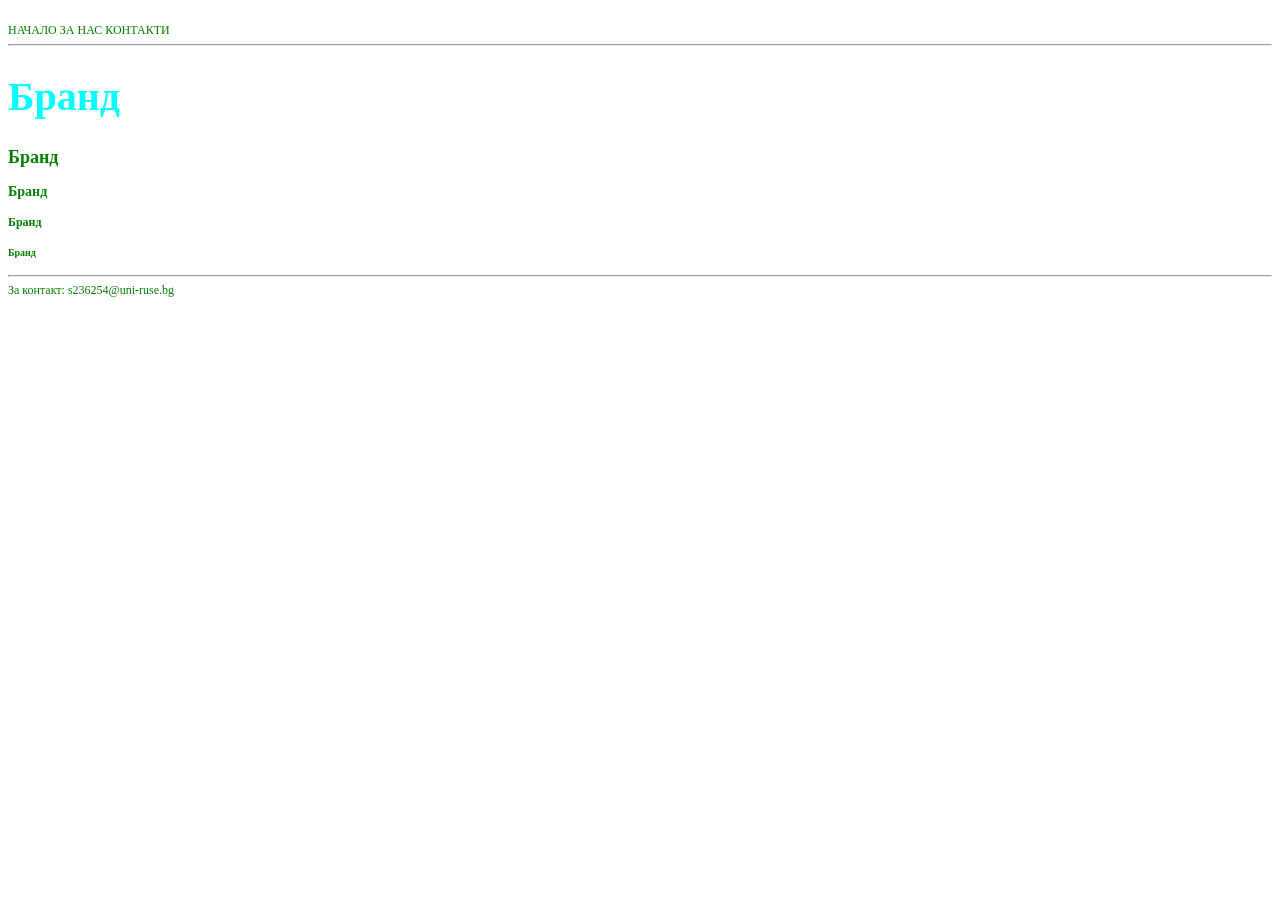
==== index.html @ e3074b3c "Initial commit" ====
<!DOCTYPE html>
<html lang="en">
    <link rel="stylesheet" href="assets/css/styles.css">
    
    <head>
    <meta charset="UTF-8">
    <meta name="viewport"
    content="width=device-width,initial-scale=1.0">

    <title>Начало</title>
</head>

<body>

    <header>
        <img>
        <nav>
            <a>НАЧАЛО</a>
            <a>ЗА НАС</a>
            <a>КОНТАКТИ</a>
        </nav>
        <hr>
    </header>

    <main>
        <h1>Бранд</h1>
        <h2>Бранд</h2>
        <h3>Бранд</h3>
        <h4>Бранд</h4>
        <h5>Бранд</h5>
    </main>

    

<footer>
    <hr>
    За контакт: s236254@uni-ruse.bg
    
</footer>


</body>
</html>
---- assets/css/styles.css ----
h1 {
    color: aqua;
    font-size: 40px;
    
}

body {
    color: green;
    font-size: 12px;


}
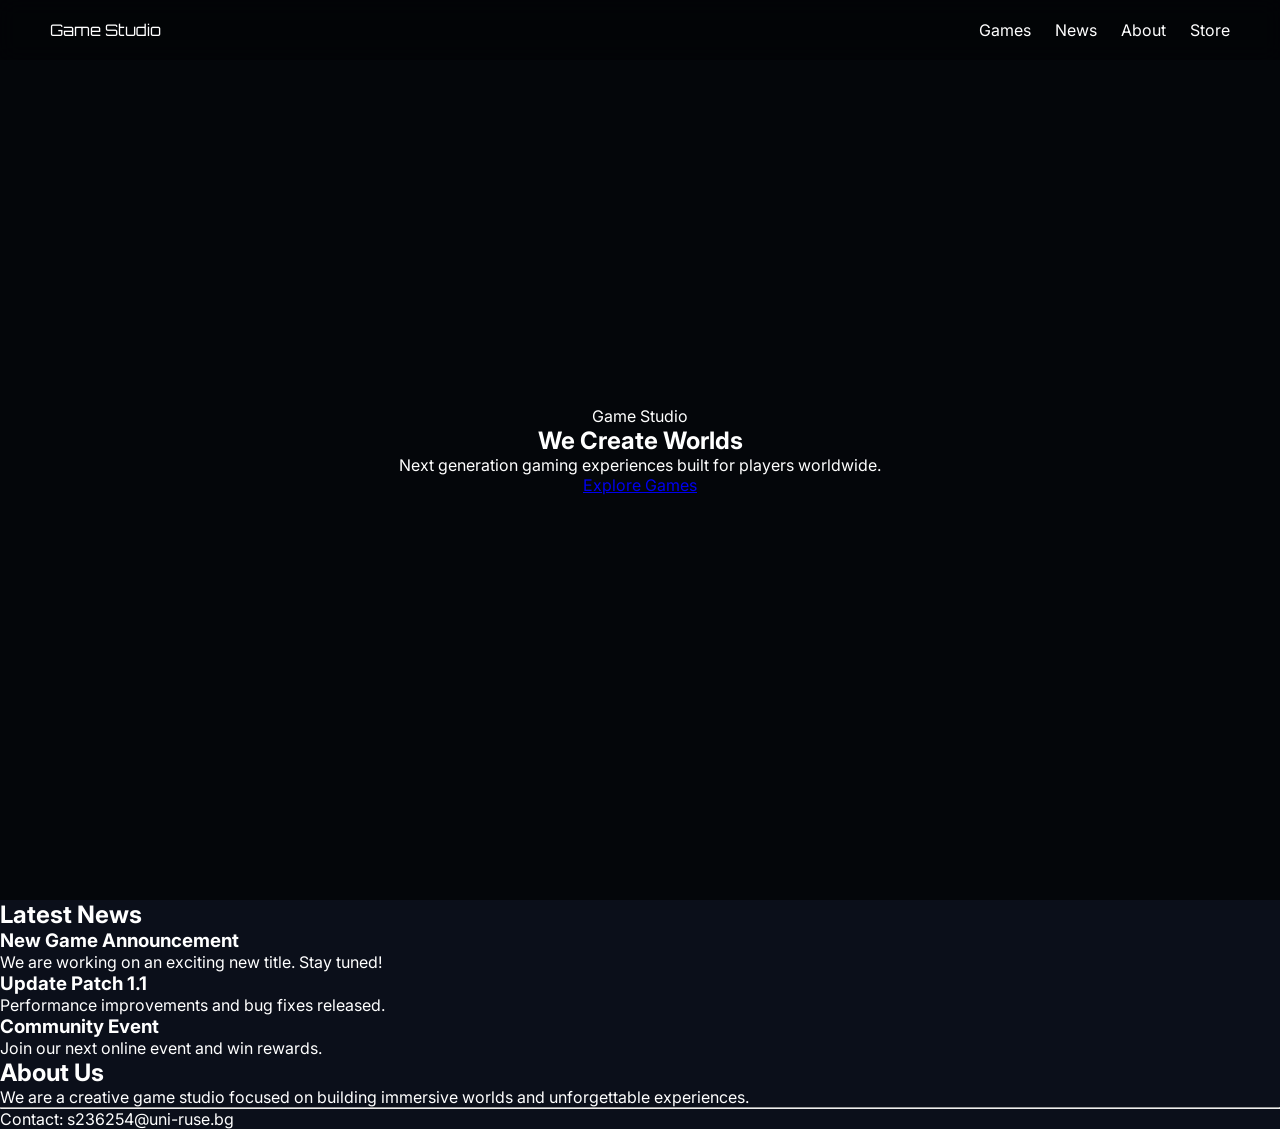
==== commit c75c639b: "Update main page" ====
--- a/index.html
+++ b/index.html
@@ -1,44 +1,74 @@
 <!DOCTYPE html>
 <html lang="en">
-    <link rel="stylesheet" href="assets/css/styles.css">
-    
-    <head>
-    <meta charset="UTF-8">
-    <meta name="viewport"
-    content="width=device-width,initial-scale=1.0">
-
-    <title>Начало</title>
+<head>
+  <meta charset="UTF-8">
+  <meta name="viewport" content="width=device-width, initial-scale=1.0">
+  <title>Game Studio</title>
+  <link href="https://fonts.googleapis.com/css2?family=Orbitron:wght@400;700&family=Inter:wght@300;400;600&display=swap" rel="stylesheet">
+  <link rel="stylesheet" href="assets/css/styles.css">
 </head>
 
 <body>
 
-    <header>
-        <img>
-        <nav>
-            <a>НАЧАЛО</a>
-            <a>ЗА НАС</a>
-            <a>КОНТАКТИ</a>
-        </nav>
-        <hr>
-    </header>
+  <div class="navbar">
+    <div class="nav-logo">Game Studio</div>
+    <div class="nav-links">
+      <a href="#">Games</a>
+      <a href="#news">News</a>
+      <a href="#about">About</a>
+      <a href="#store">Store</a>
+    </div>
+  </div>
 
-    <main>
-        <h1>Бранд</h1>
-        <h2>Бранд</h2>
-        <h3>Бранд</h3>
-        <h4>Бранд</h4>
-        <h5>Бранд</h5>
-    </main>
+  <section class="hero">
+    <video autoplay muted loop class="hero-video">
+      <source src="https://cdn.coverr.co/videos/coverr-gaming-setup-5176/1080p.mp4" type="video/mp4">
+    </video>
 
-    
+    <div class="hero-overlay"></div>
 
-<footer>
-    <hr>
-    За контакт: s236254@uni-ruse.bg
-    
-</footer>
+    <div class="hero-content">
+      <div class="logo">Game Studio</div>
+      <h1>We Create Worlds</h1>
+      <p>Next generation gaming experiences built for players worldwide.</p>
+      <a href="#" class="btn">Explore Games</a>
+    </div>
+  </section>
+
+  
+  <section id="news" class="news">
+    <h2>Latest News</h2>
+    <div class="news-container">
+
+      <div class="news-card">
+        <h3>New Game Announcement</h3>
+        <p>We are working on an exciting new title. Stay tuned!</p>
+      </div>
+
+      <div class="news-card">
+        <h3>Update Patch 1.1</h3>
+        <p>Performance improvements and bug fixes released.</p>
+      </div>
+
+      <div class="news-card">
+        <h3>Community Event</h3>
+        <p>Join our next online event and win rewards.</p>
+      </div>
+
+    </div>
+  </section>
 
 
+  <section id="about" class="about">
+    <h2>About Us</h2>
+    <p>We are a creative game studio focused on building immersive worlds and unforgettable experiences.</p>
+  </section>
+
+
+  <footer>
+    <hr>
+    Contact: s236254@uni-ruse.bg
+  </footer>
+
 </body>
-</html>
-
+    </html>
--- a/assets/css/styles.css
+++ b/assets/css/styles.css
@@ -1,12 +1,57 @@
-h1 {
-    color: aqua;
-    font-size: 40px;
-    
+* {
+  margin: 0;
+  padding: 0;
+  box-sizing: border-box;
 }
 
 body {
-    color: green;
-    font-size: 12px;
+  font-family: 'Inter', sans-serif;
+  background: #0B0F1A;
+  color: white;
+}
 
+.navbar {
+  position: fixed;
+  width: 100%;
+  display: flex;
+  justify-content: space-between;
+  padding: 20px 50px;
+  z-index: 10;
+  background: rgba(0,0,0,0.3);
+  backdrop-filter: blur(10px);
+}
 
+.nav-logo {
+  font-family: 'Orbitron', sans-serif;
+}
+
+.nav-links a {
+  margin-left: 20px;
+  color: white;
+  text-decoration: none;
+}
+
+.hero {
+  position: relative;
+  height: 100vh;
+  display: flex;
+  align-items: center;
+  justify-content: center;
+  text-align: center;
+}
+
+.hero-video {
+  position: absolute;
+  width: 100%;
+  height: 100%;
+  object-fit: cover;
+  z-index: -2;
+}
+
+.hero-overlay {
+  position: absolute;
+  width: 100%;
+  height: 100%;
+  background: rgba(0,0,0,0.6);
+  z-index: -1;
 }
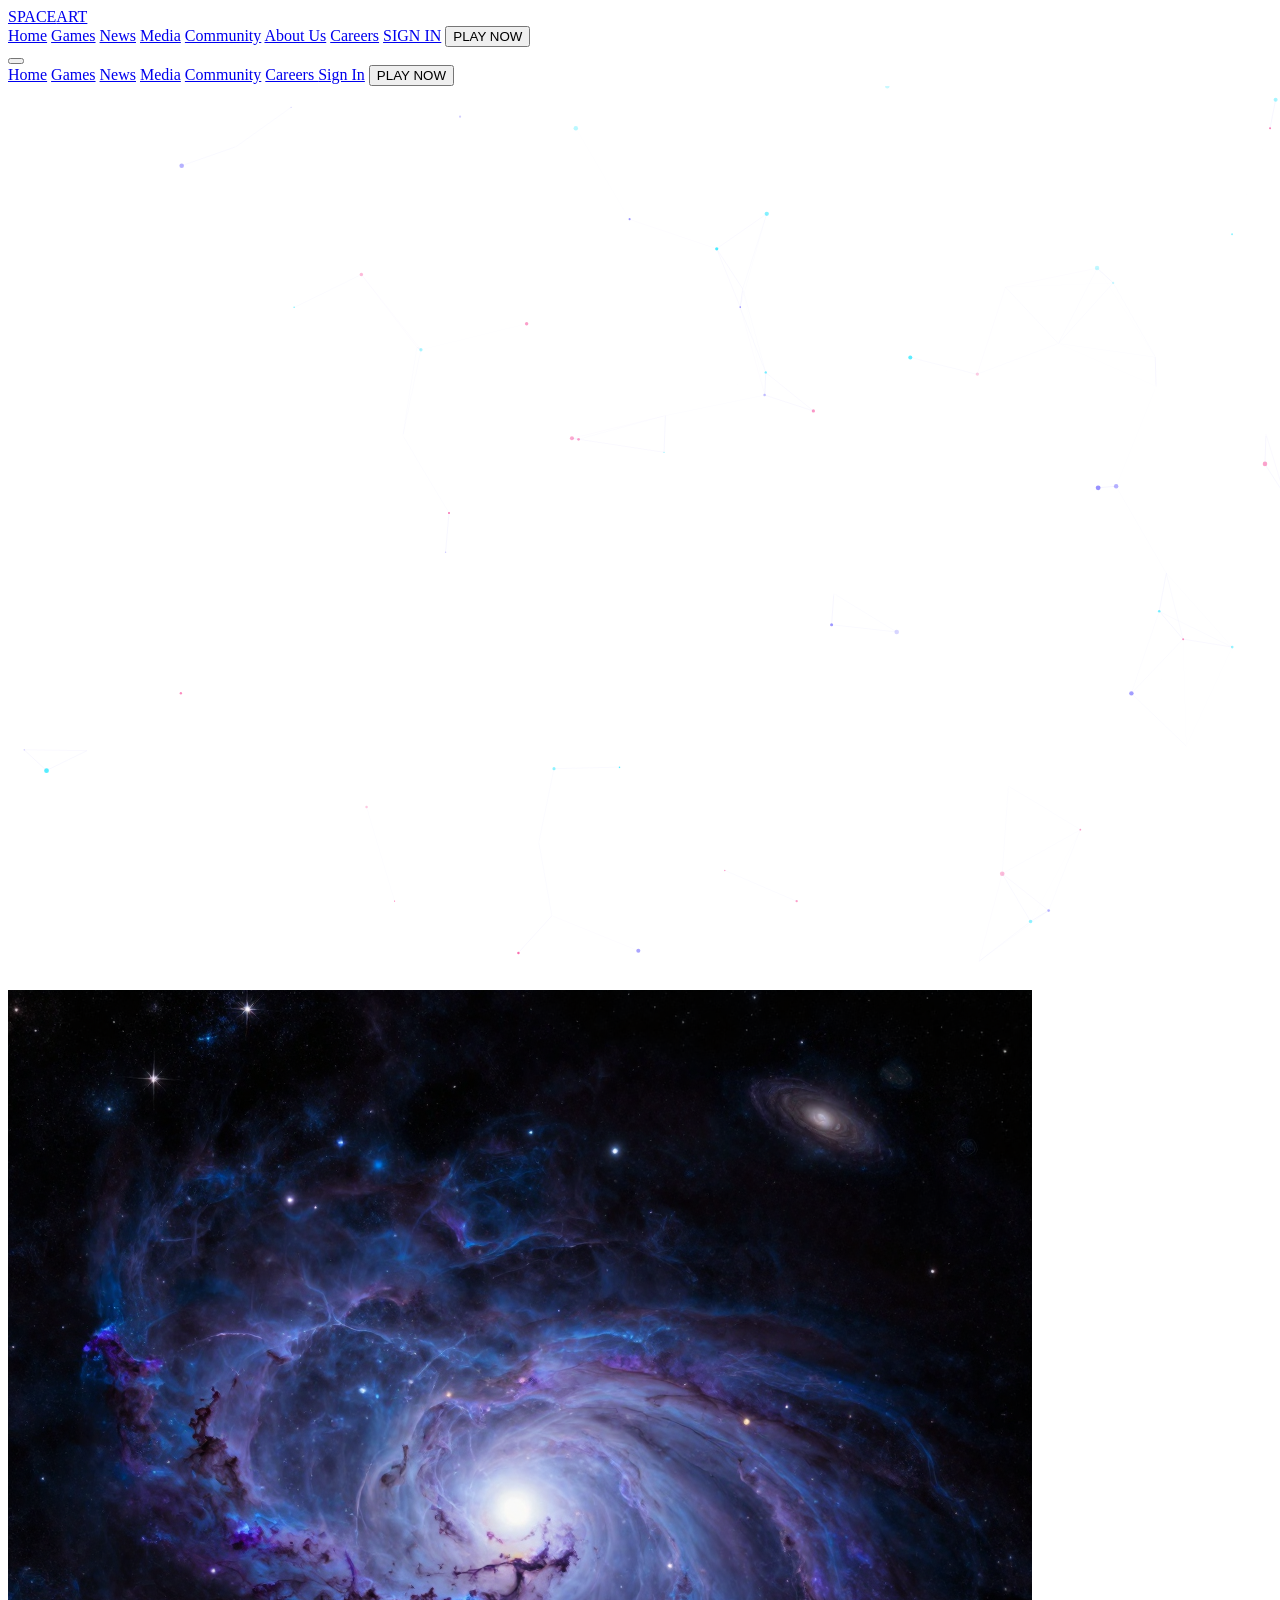
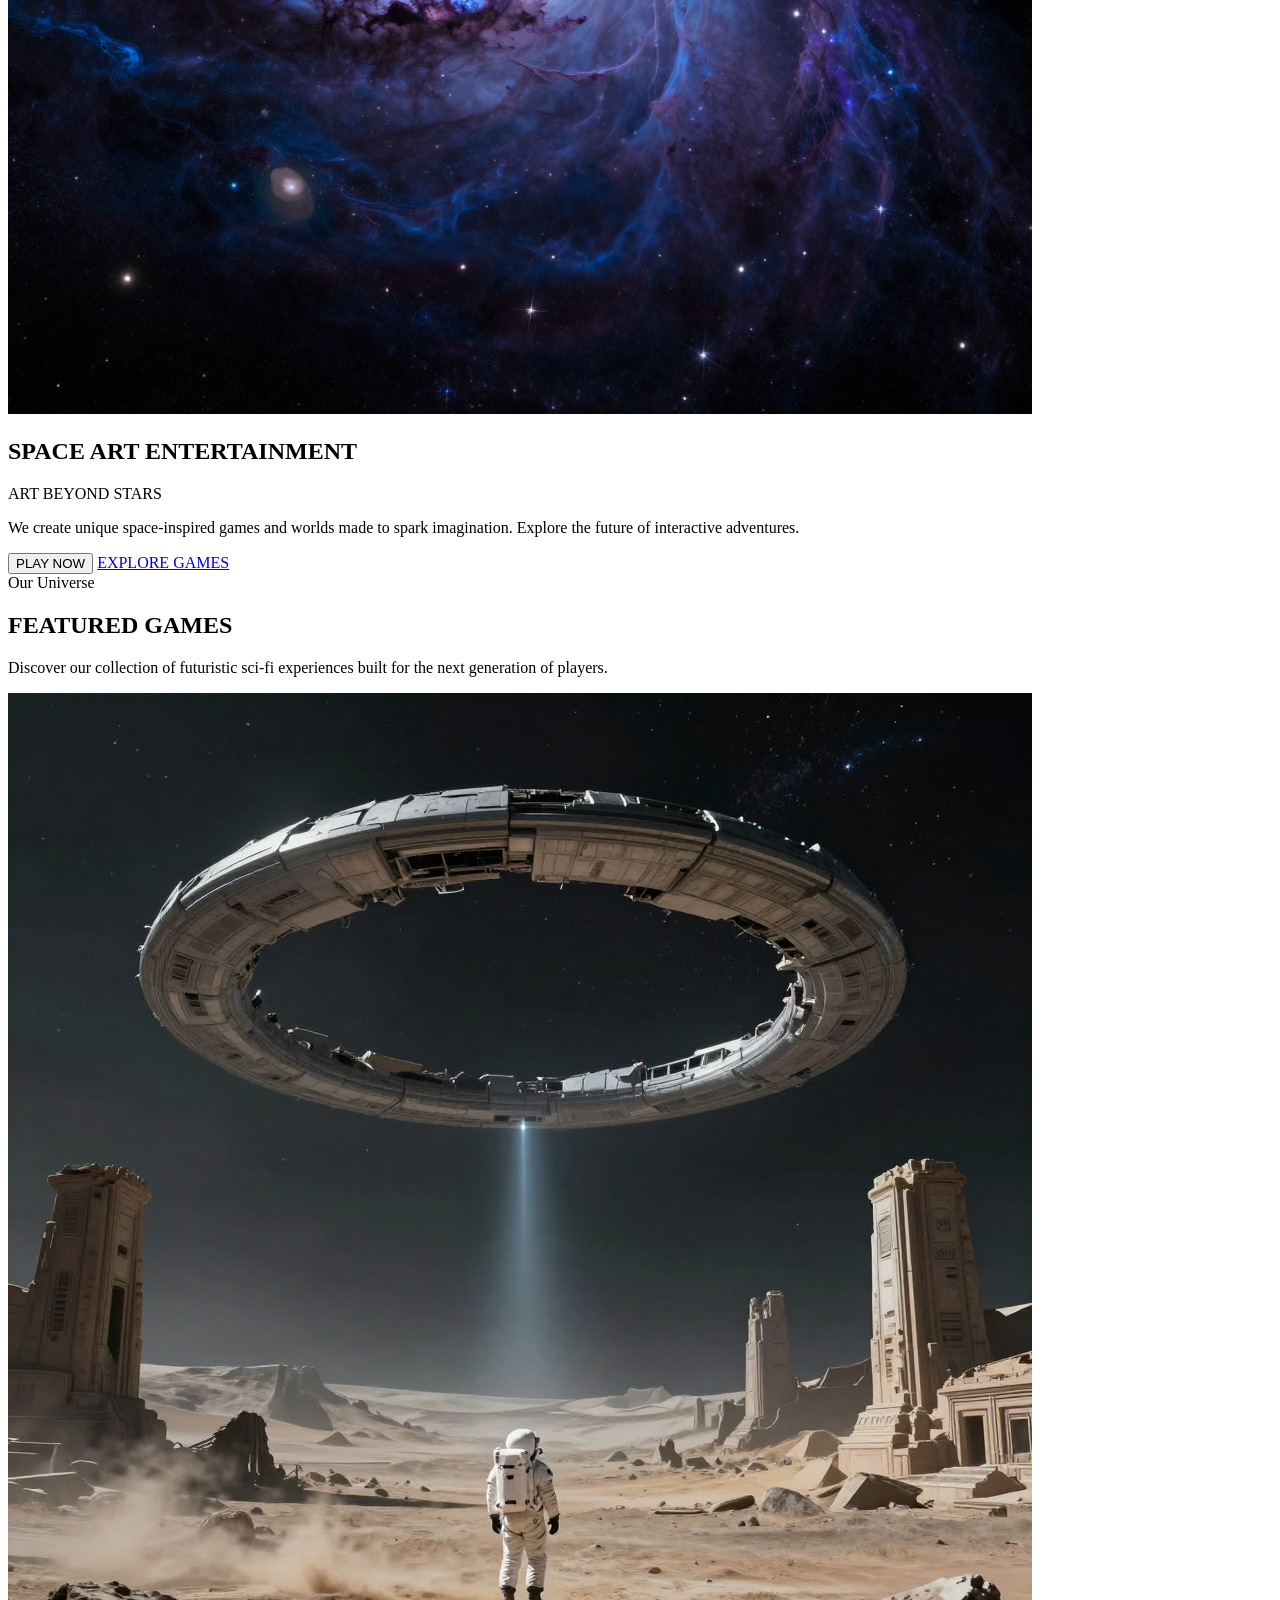
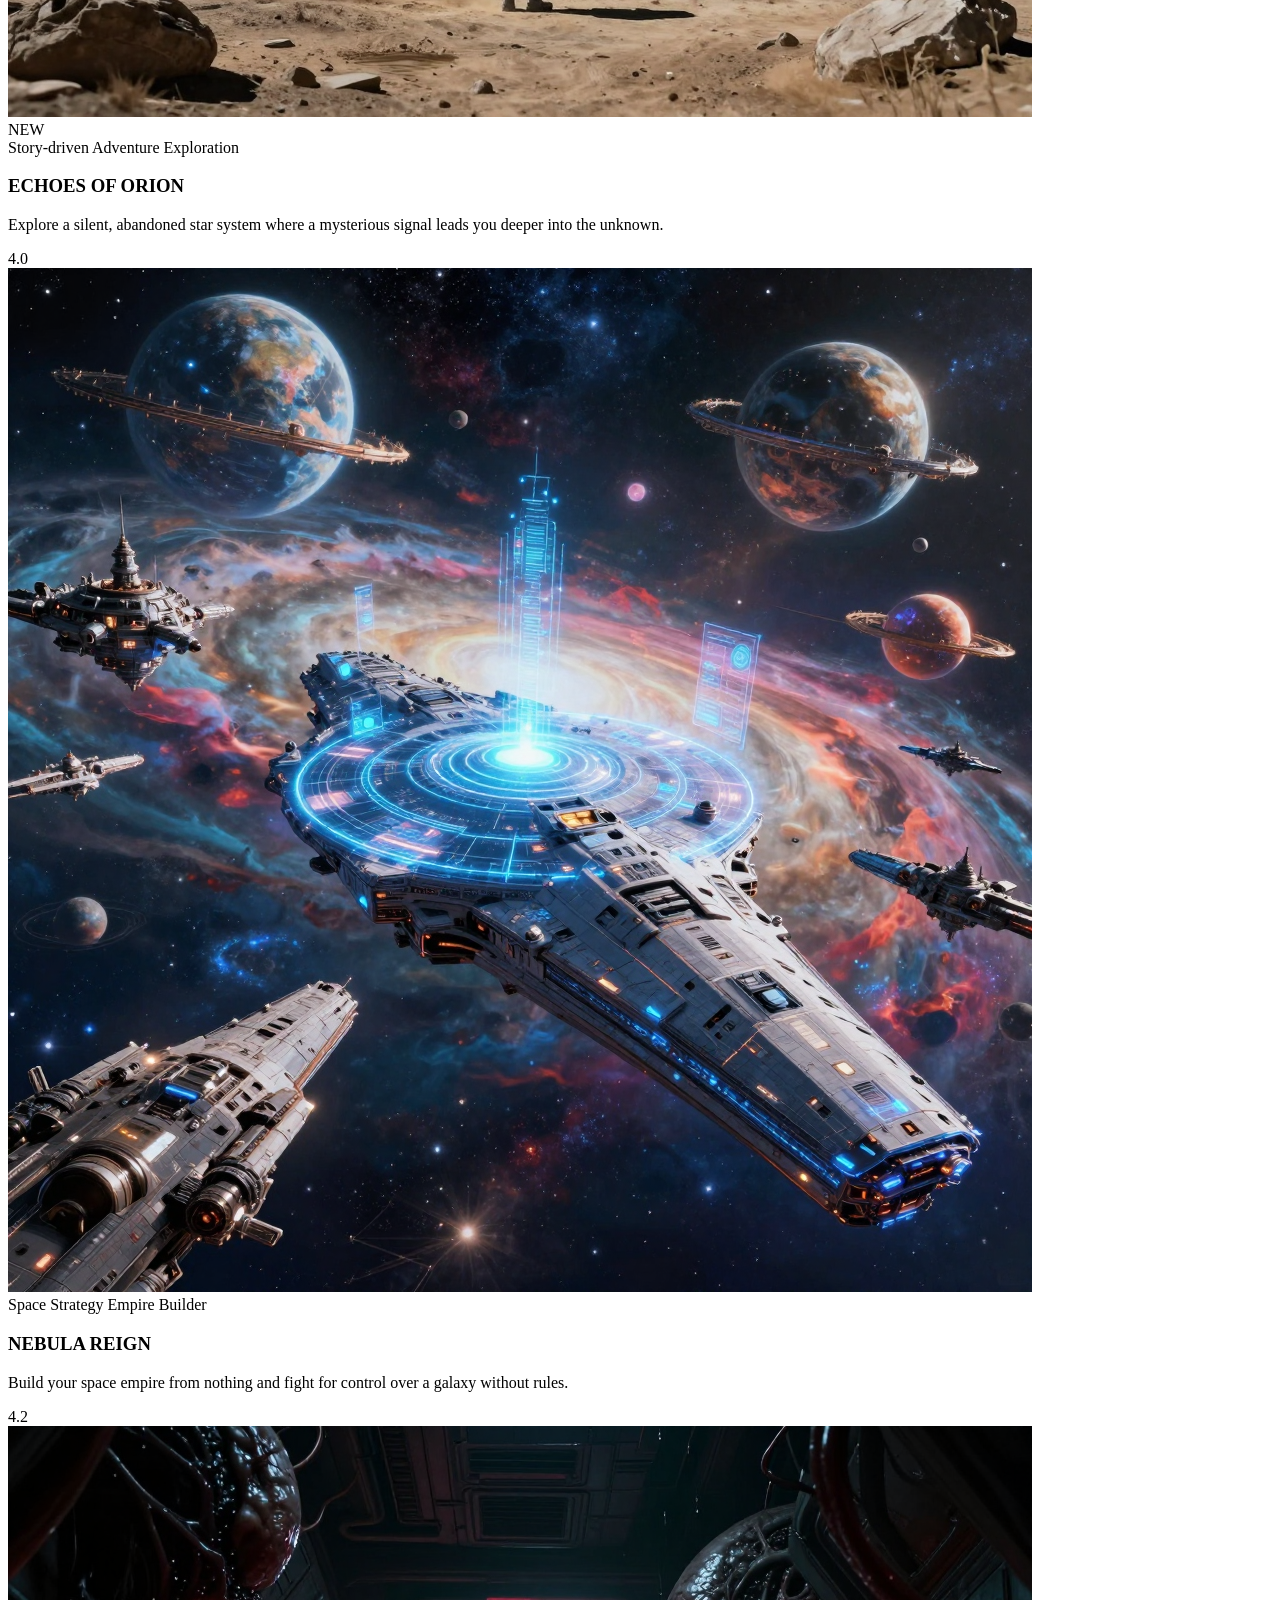
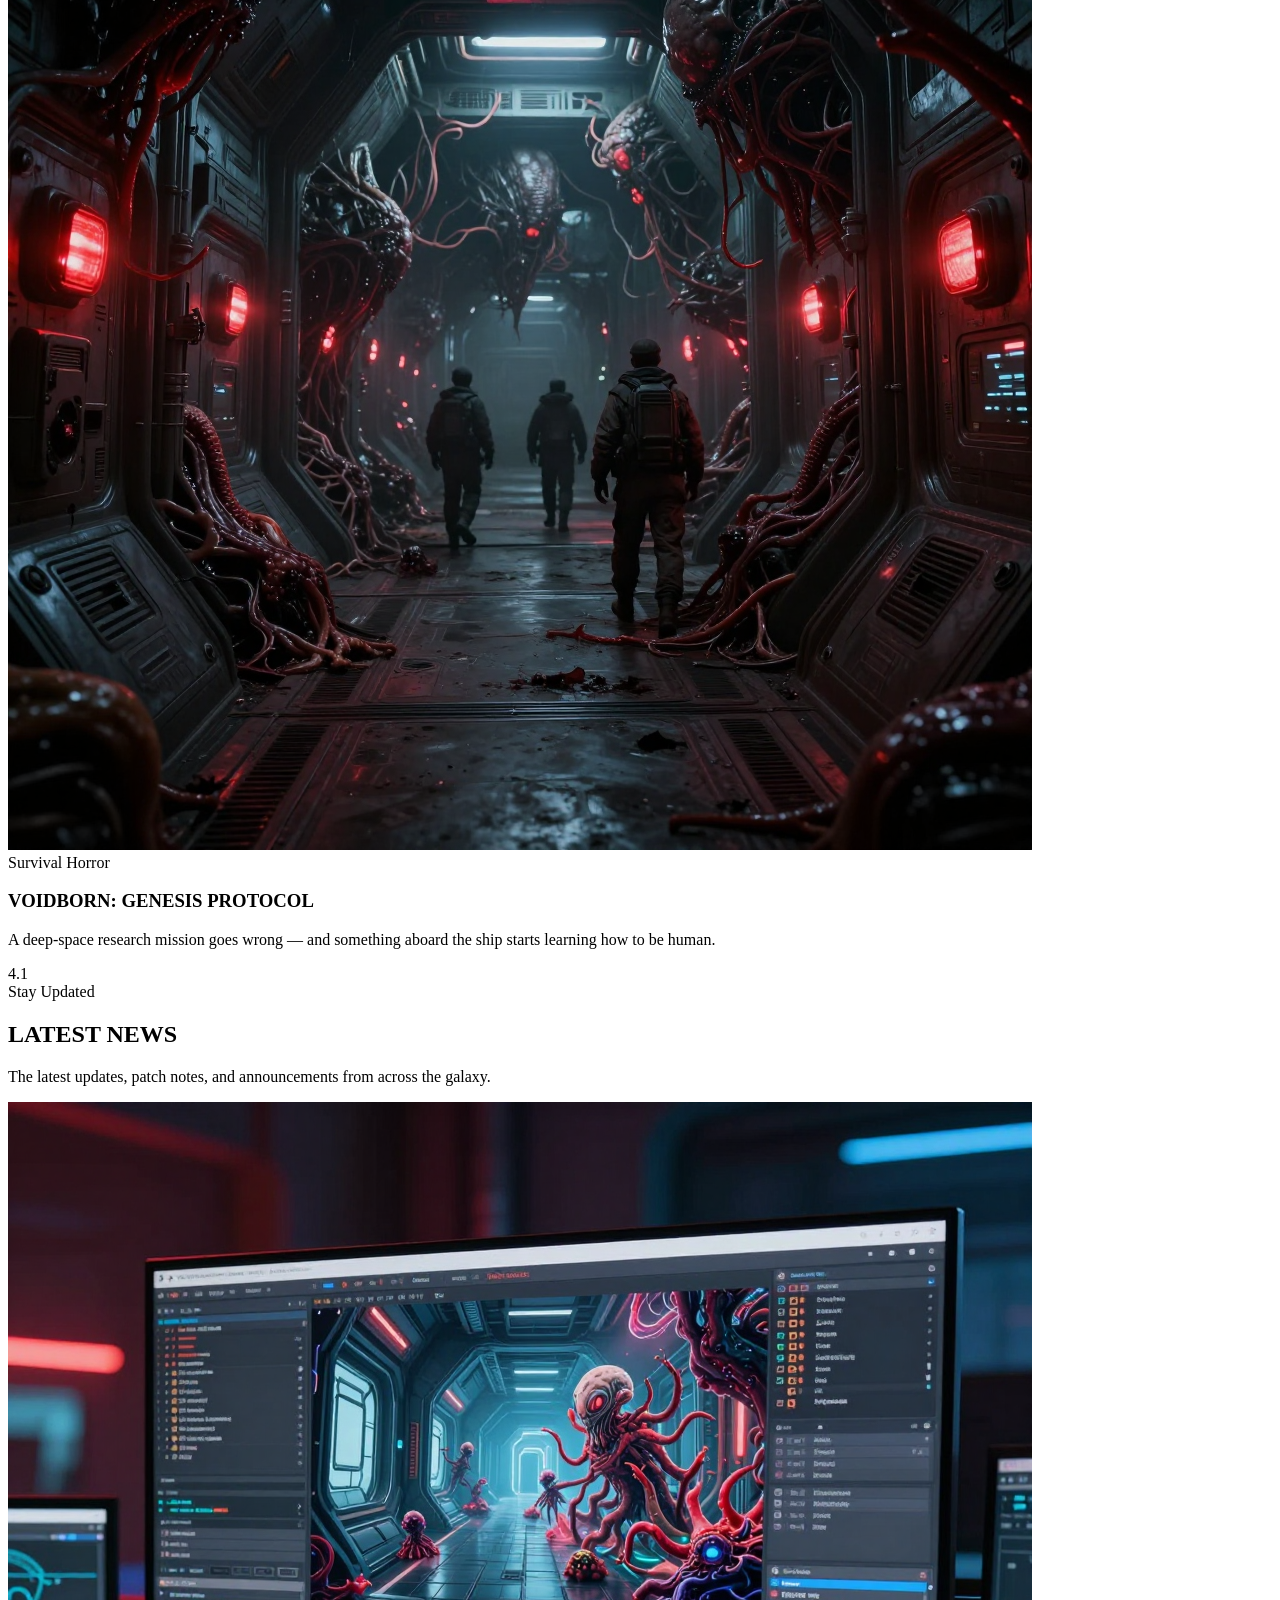
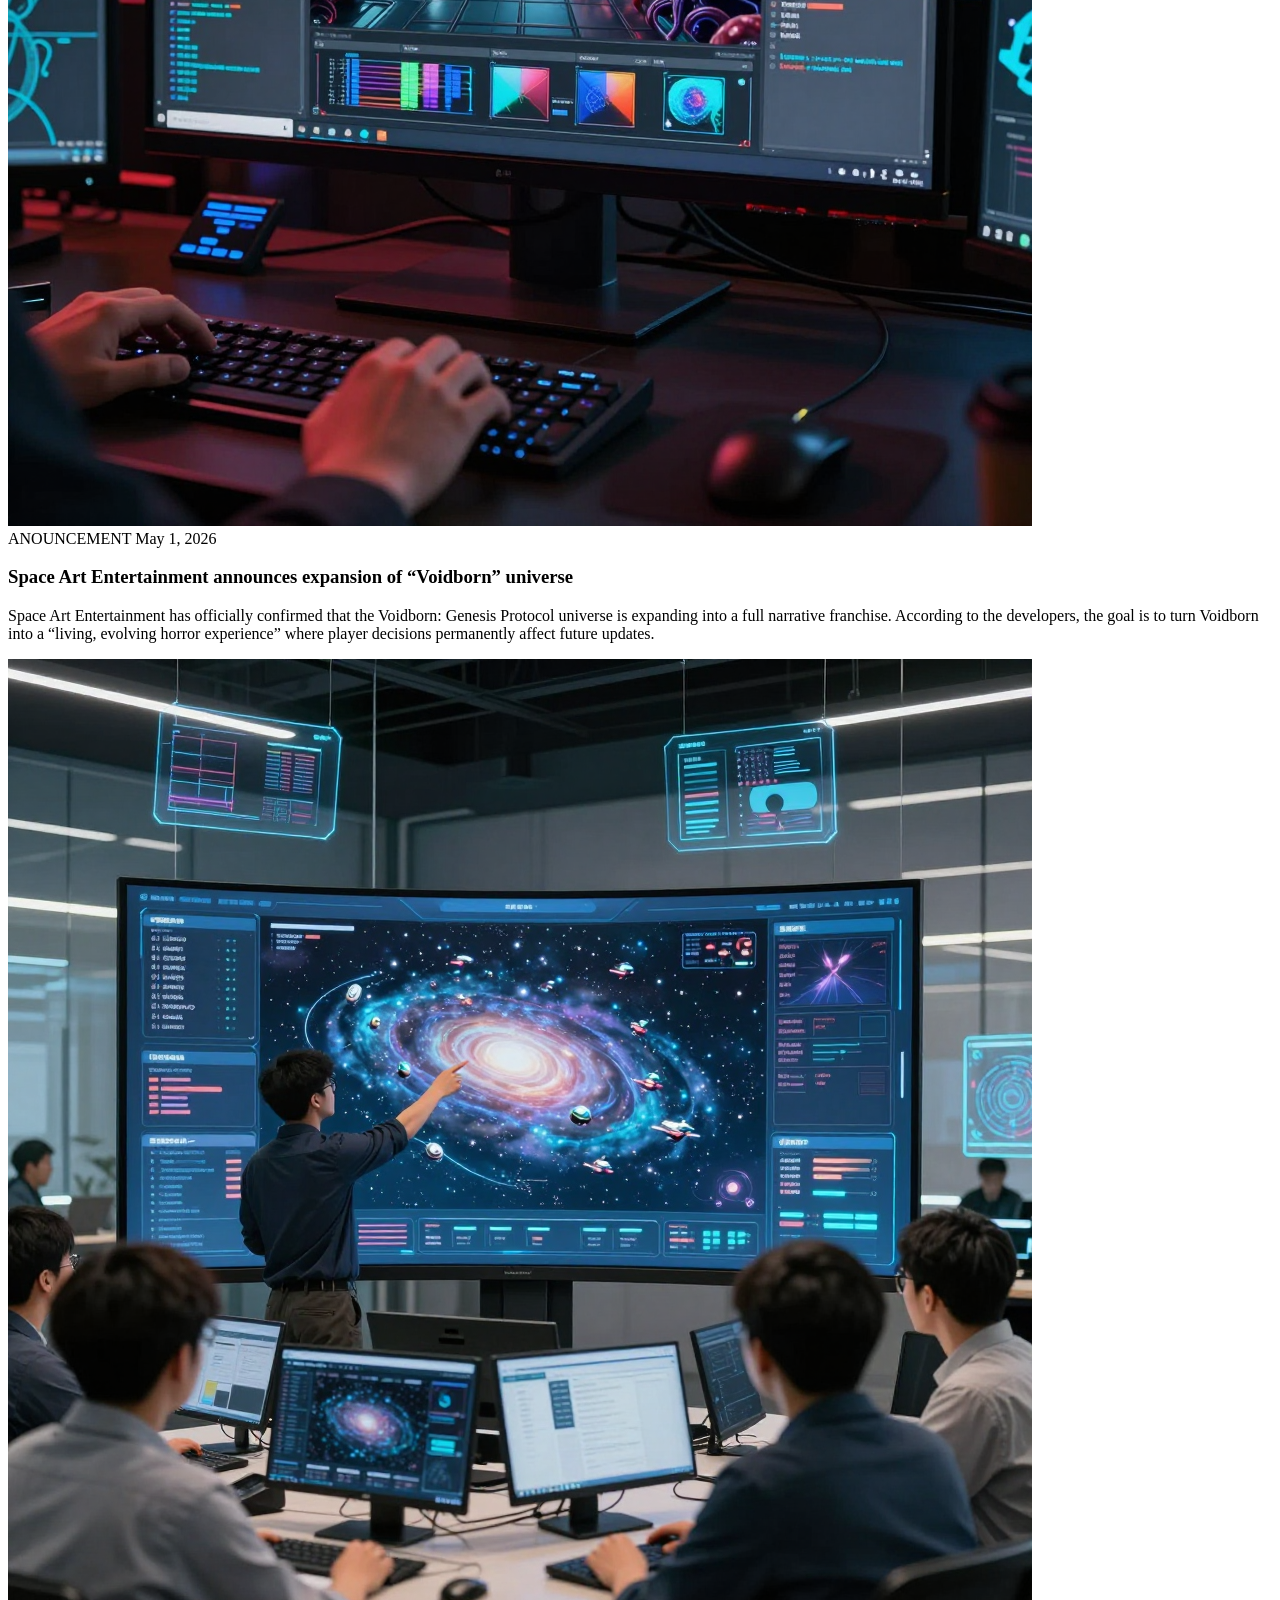
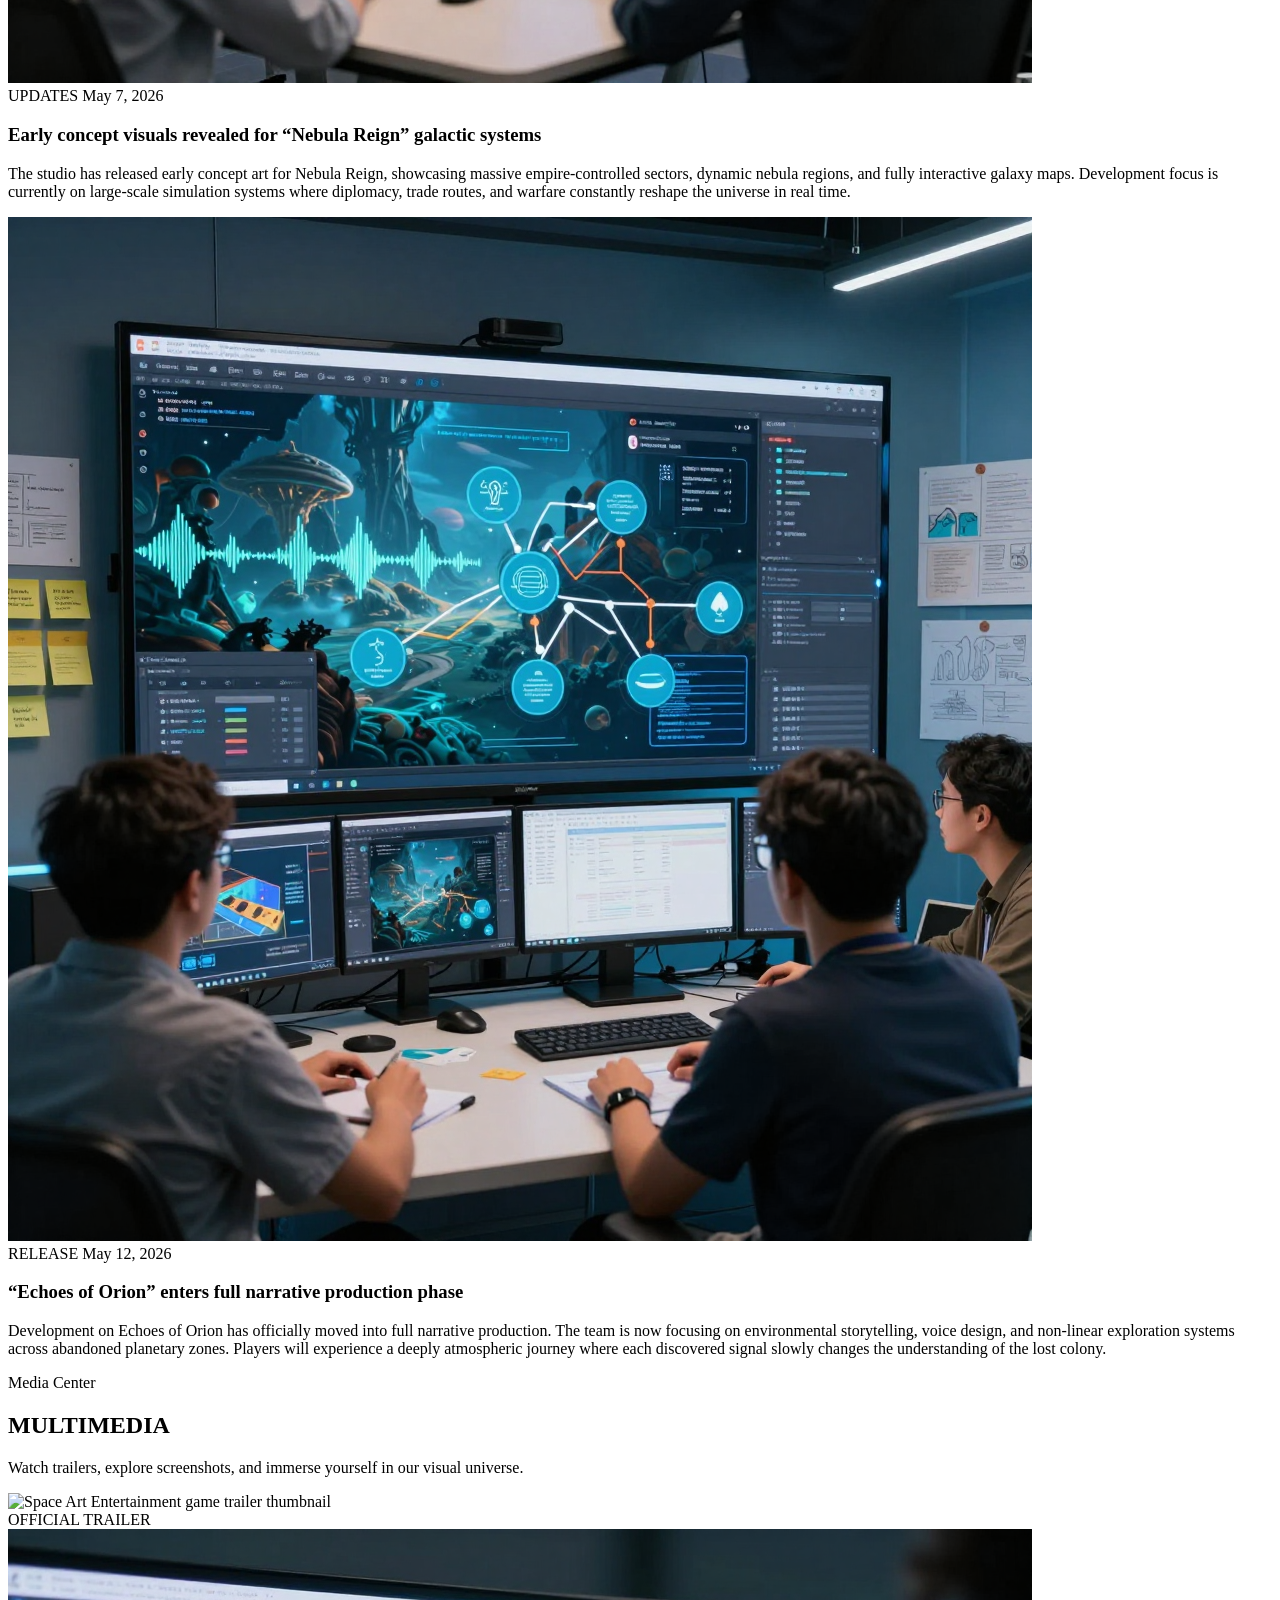
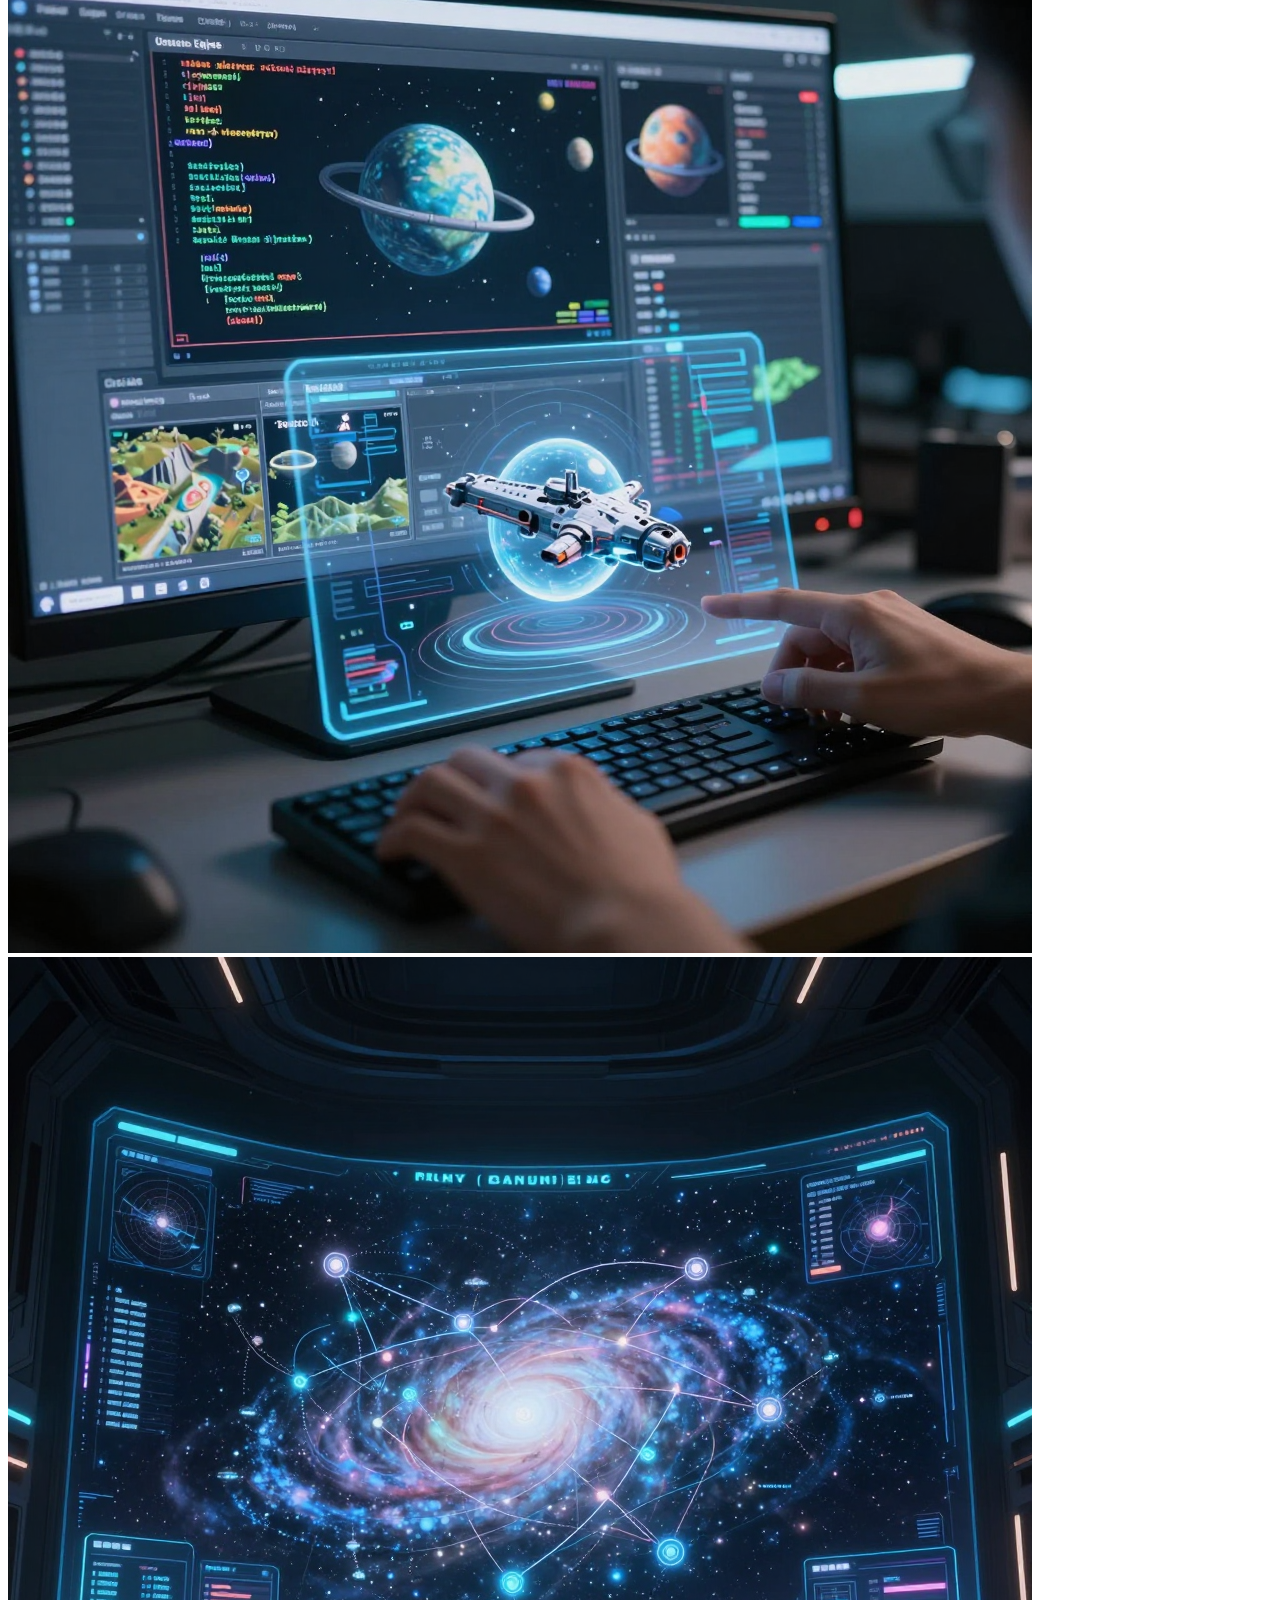
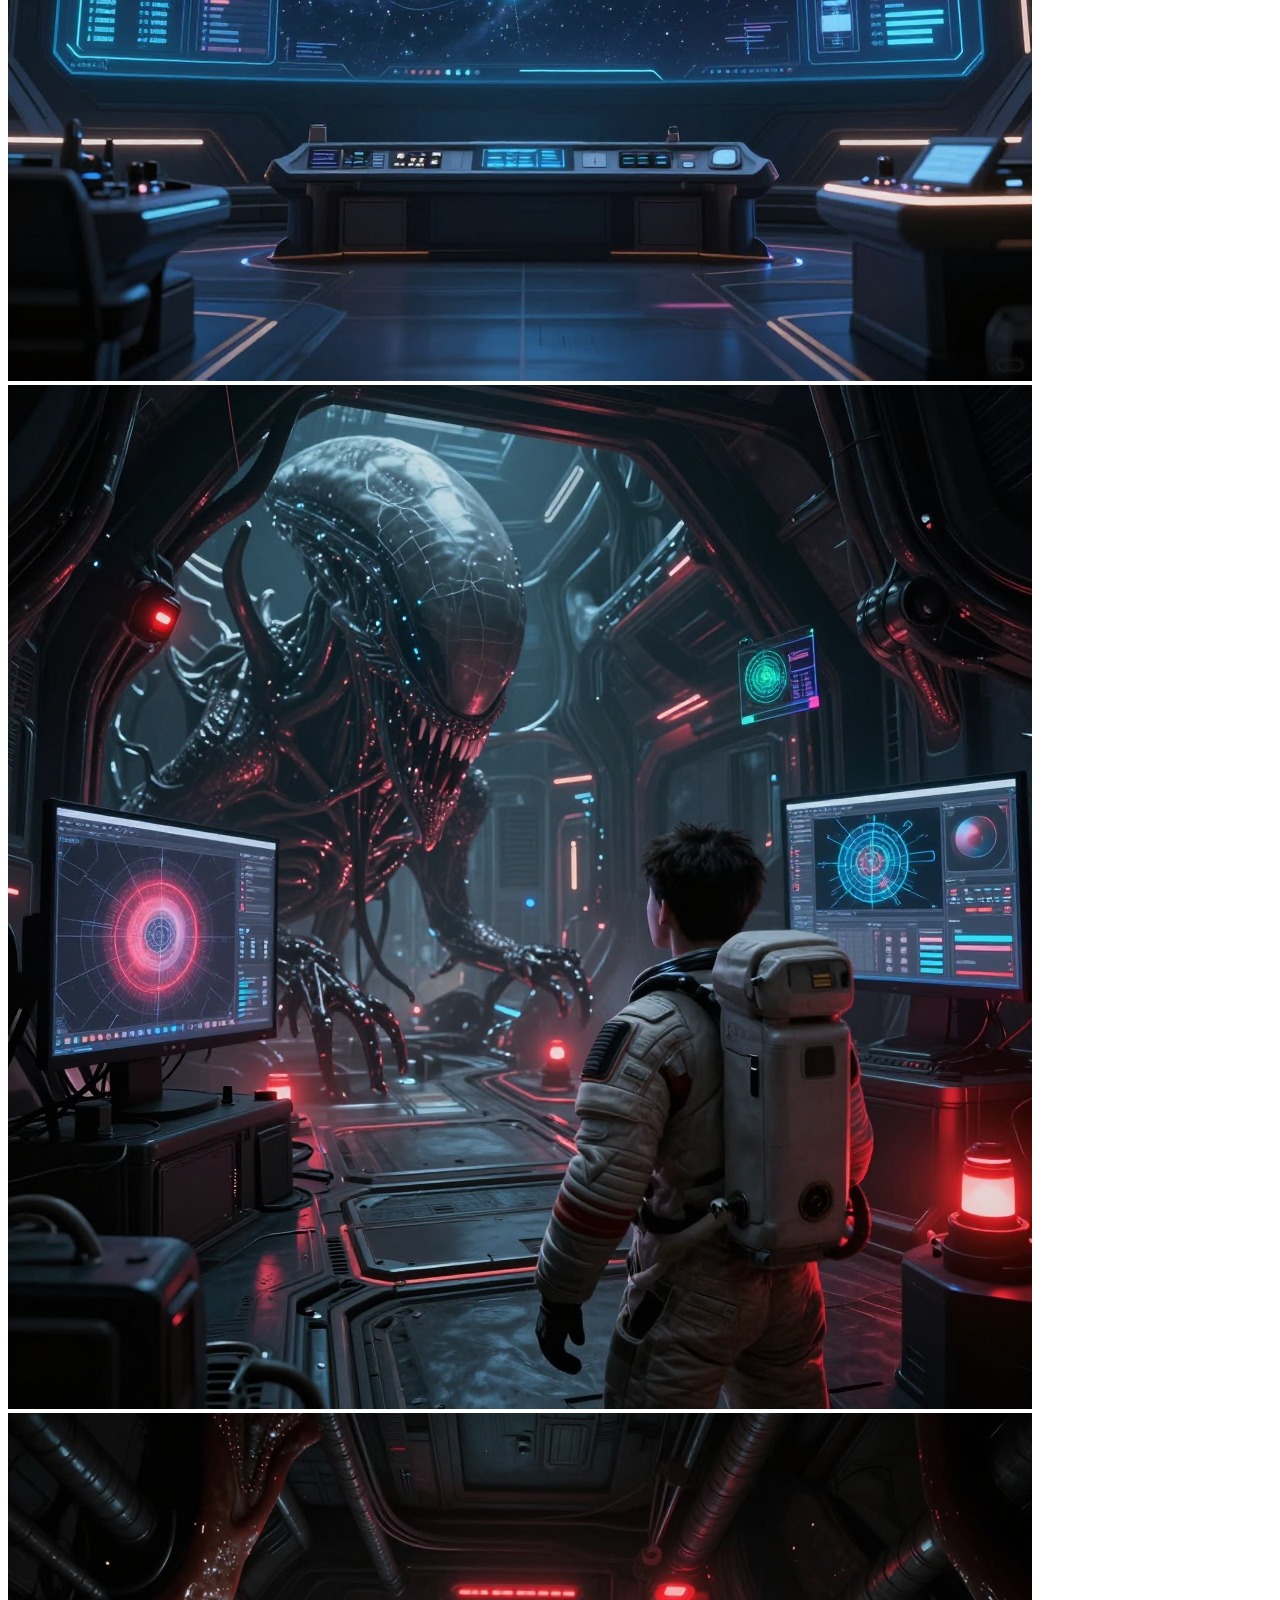
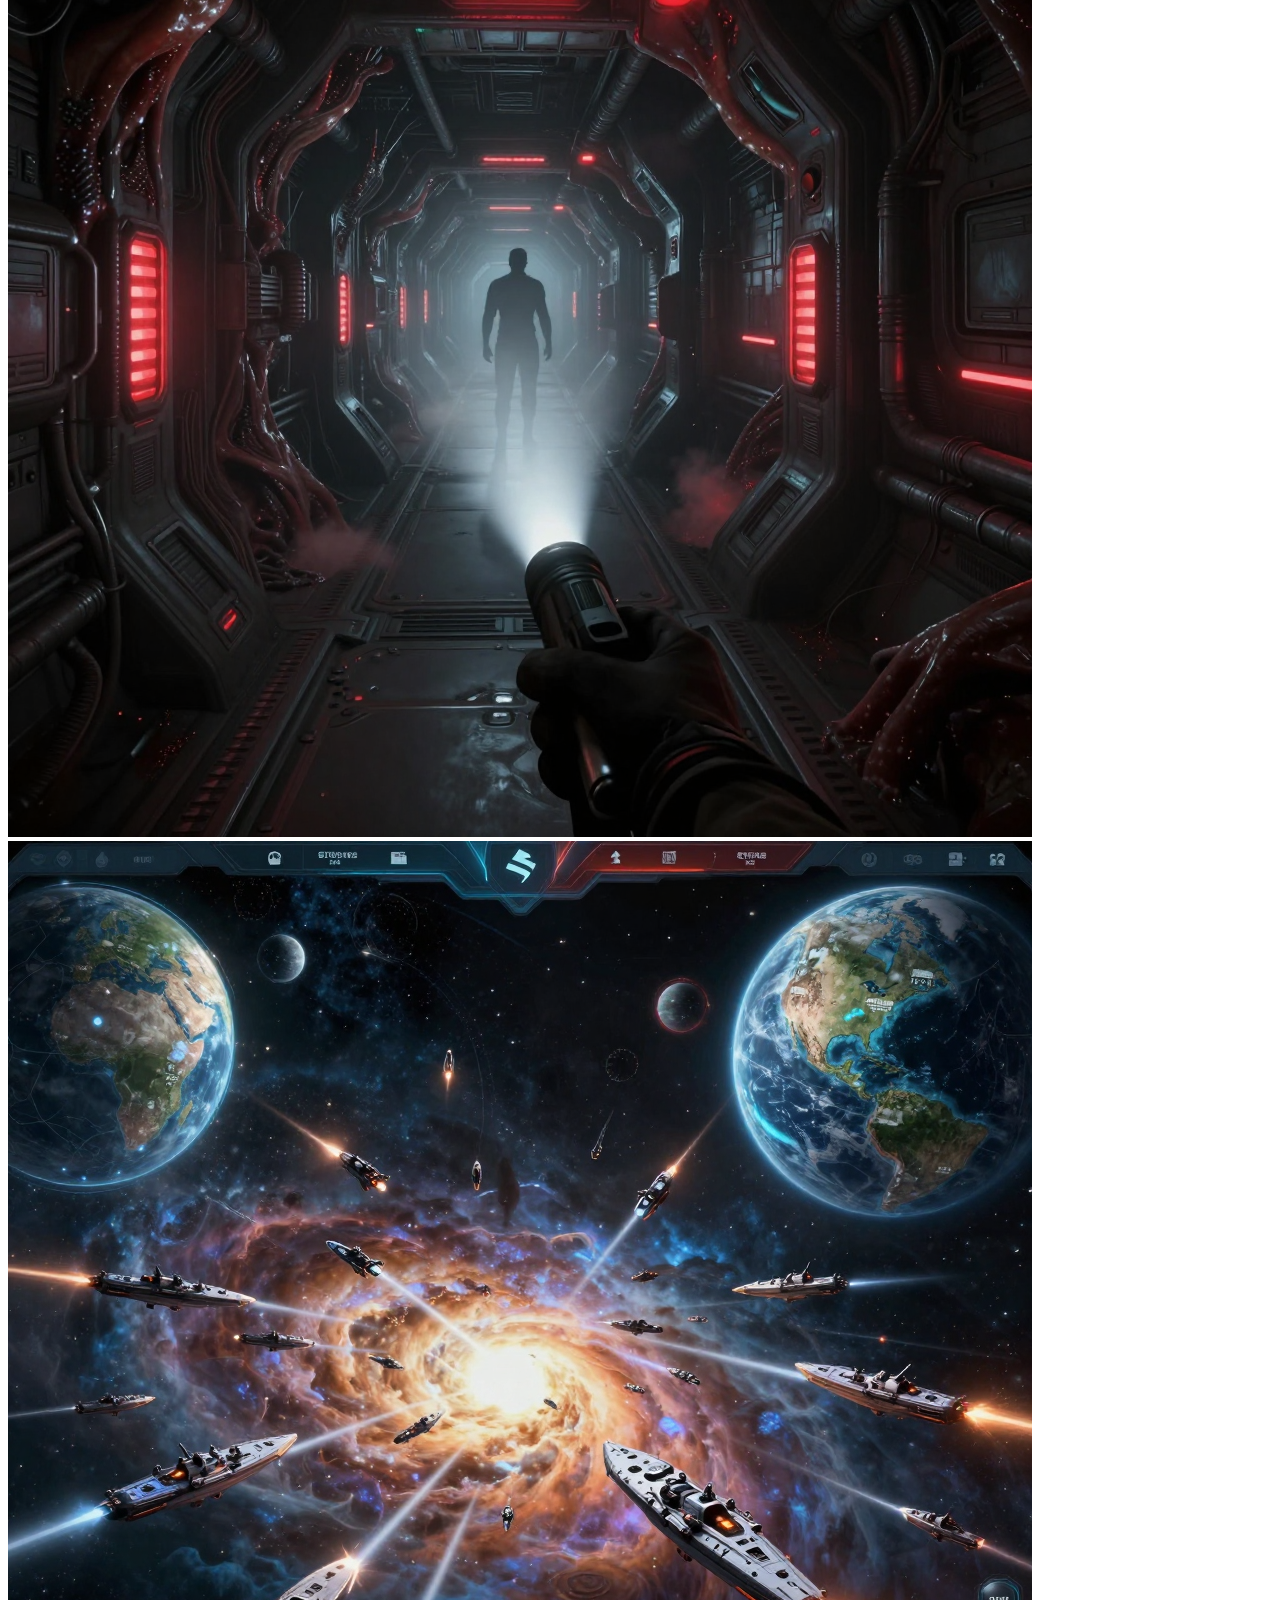
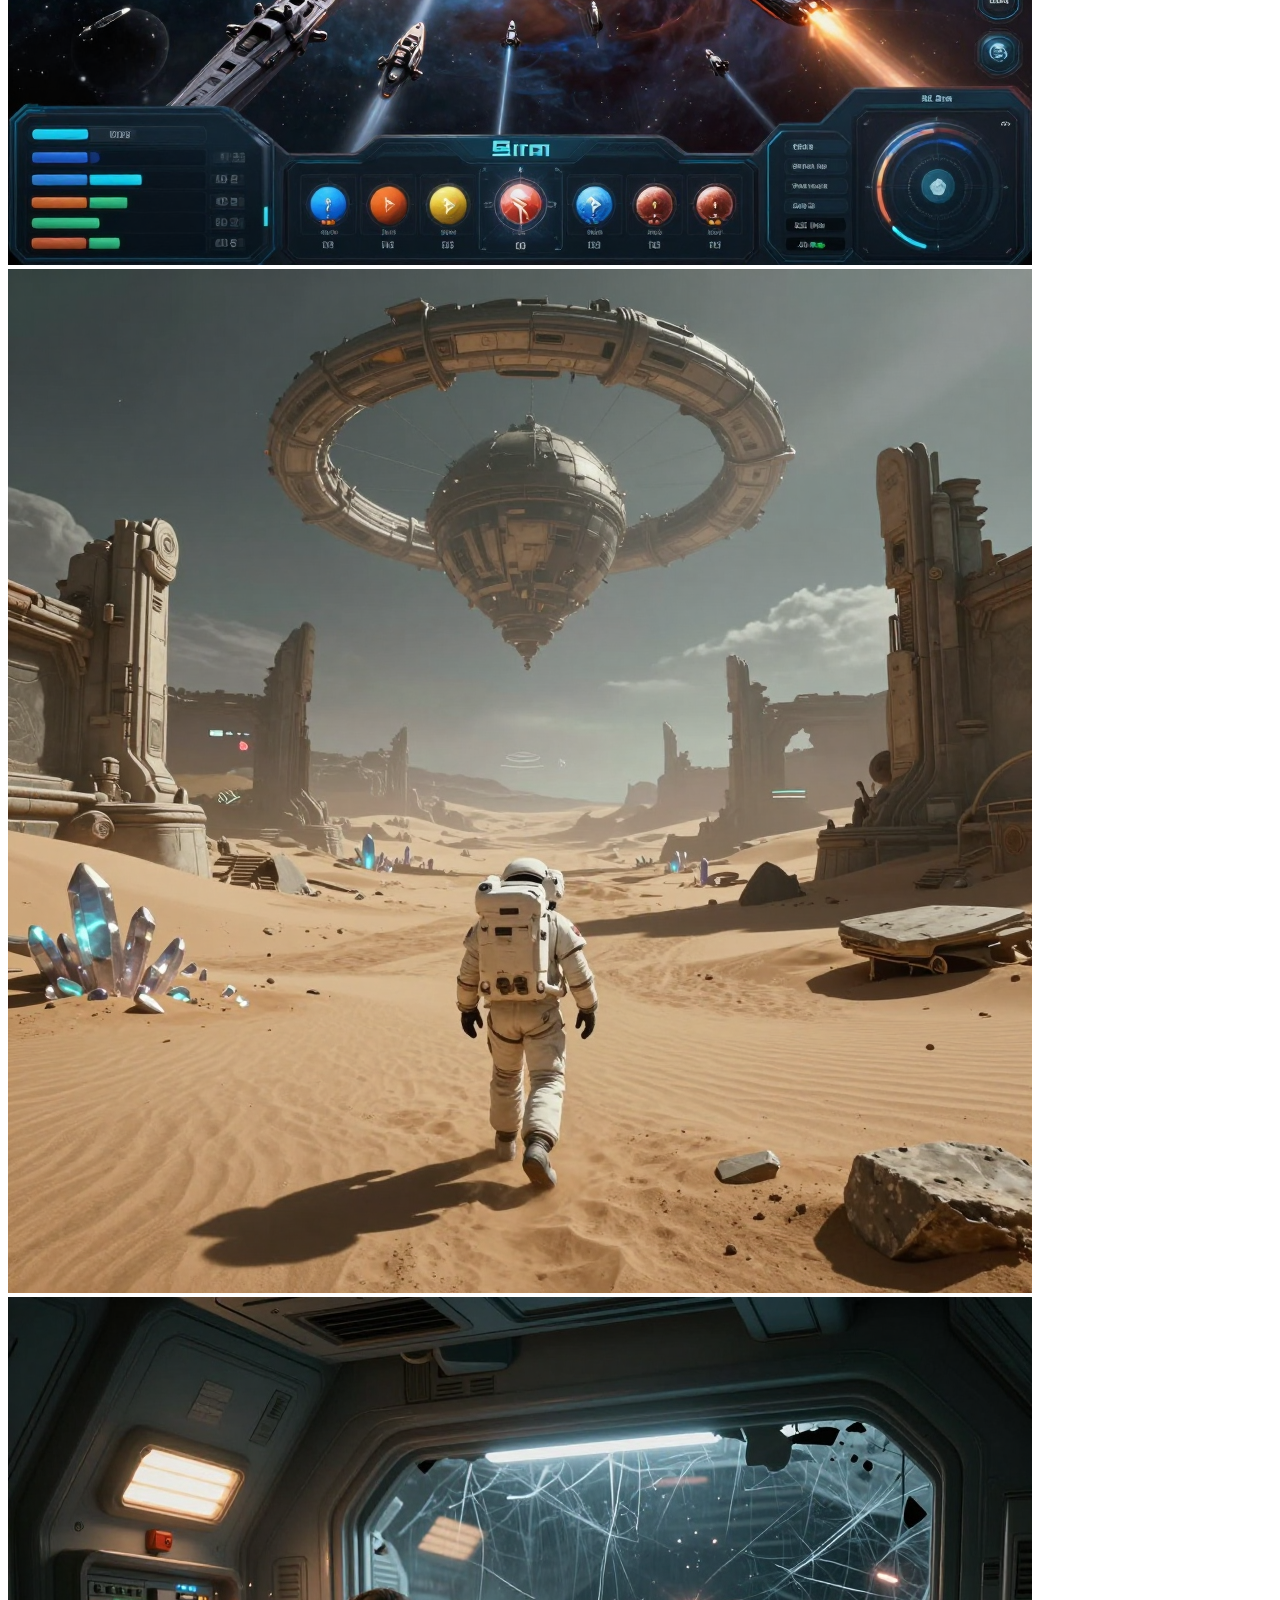
==== commit f37a4b21: "Add full website layout - Added hero section - Added games showcase section - Added news section - A" ====
--- a/index.html
+++ b/index.html
@@ -3,72 +3,793 @@
 <head>
   <meta charset="UTF-8">
   <meta name="viewport" content="width=device-width, initial-scale=1.0">
-  <title>Game Studio</title>
-  <link href="https://fonts.googleapis.com/css2?family=Orbitron:wght@400;700&family=Inter:wght@300;400;600&display=swap" rel="stylesheet">
-  <link rel="stylesheet" href="assets/css/styles.css">
+
+  <title>Space Art Entertainment</title>
+
+  <!-- Tailwind CSS -->
+  <script src="https://cdn.tailwindcss.com"></script>
+
+  <!-- Google Fonts -->
+  <link rel="preconnect" href="https://fonts.googleapis.com">
+  <link rel="preconnect" href="https://fonts.gstatic.com" crossorigin>
+  <link href="https://fonts.googleapis.com/css2?family=Orbitron:wght@400;500;600;700;800;900&family=Poppins:wght@300;400;500;600;700&display=swap" rel="stylesheet">
+
+  <!-- Custom CSS -->
+  <link rel="stylesheet" href="assets/css/style.css">
+
+  <!-- Tailwind Config -->
+  <script>
+    tailwind.config = {
+      theme: {
+        extend: {
+          colors: {
+            space: {
+              dark: '#0B1026',
+              deep: '#060a18',
+              mid: '#111a3a',
+            },
+            neon: {
+              purple: '#6C63FF',
+              cyan: '#00E5FF',
+              pink: '#F72585',
+            }
+          },
+          fontFamily: {
+            orbitron: ['Orbitron', 'sans-serif'],
+            poppins: ['Poppins', 'sans-serif'],
+          }
+        }
+      }
+    }
+  </script>
 </head>
 
-<body>
-
-  <div class="navbar">
-    <div class="nav-logo">Game Studio</div>
-    <div class="nav-links">
-      <a href="#">Games</a>
-      <a href="#news">News</a>
-      <a href="#about">About</a>
-      <a href="#store">Store</a>
+<body class="bg-space-dark font-poppins text-white overflow-x-hidden">
+
+  <!-- ==================== NAVBAR ==================== -->
+  <nav id="navbar" class="fixed top-0 left-0 w-full z-[100] transition-all duration-500">
+    <div class="max-w-7xl mx-auto px-4 sm:px-6 lg:px-8">
+      <div class="flex items-center justify-between h-20">
+        <a href="#hero" class="flex items-center gap-3 group">
+          <span class="font-orbitron font-bold text-lg tracking-wider">
+            <span class="text-white">SPACE</span><span class="text-neon-cyan">ART</span>
+          </span>
+        </a>
+
+        <!-- Desktop Menu -->
+        <div class="hidden lg:flex items-center gap-8">
+          <a href="#hero" class="nav-link text-sm font-medium tracking-wider uppercase text-gray-300 hover:text-neon-cyan transition-colors">Home</a>
+          <a href="#games" class="nav-link text-sm font-medium tracking-wider uppercase text-gray-300 hover:text-neon-cyan transition-colors">Games</a>
+          <a href="#news" class="nav-link text-sm font-medium tracking-wider uppercase text-gray-300 hover:text-neon-cyan transition-colors">News</a>
+          <a href="#multimedia" class="nav-link text-sm font-medium tracking-wider uppercase text-gray-300 hover:text-neon-cyan transition-colors">Media</a>
+          <a href="#community" class="nav-link text-sm font-medium tracking-wider uppercase text-gray-300 hover:text-neon-cyan transition-colors">Community</a>
+          <a href="#about" class="nav-link text-sm font-medium tracking-wider uppercase text-gray-300 hover:text-neon-cyan transition-colors">About Us</a>
+          <a href="#careers" class="nav-link text-sm font-medium tracking-wider uppercase text-gray-300 hover:text-neon-cyan transition-colors">Careers</a>
+          <a href="javascript:void(0)" onclick="openModal('signinModal')" class="flex items-center gap-2 px-5 py-2.5 rounded-full border border-neon-cyan/30 bg-neon-cyan/5 text-sm font-orbitron font-bold tracking-wider text-neon-cyan hover:bg-neon-cyan/10 hover:scale-105 transition-all duration-300">
+            <i data-lucide="user-circle" class="w-4 h-4"></i>SIGN IN</a>
+          <button onclick="openLauncherModal()" class="btn-glow bg-gradient-to-r from-neon-purple to-neon-pink px-6 py-2.5 rounded-full font-orbitron text-sm font-bold tracking-wider hover:scale-105 transition-all duration-300">
+            PLAY NOW
+          </button>
+        </div>
+
+        <!-- Mobile Hamburger -->
+        <button id="mobileMenuBtn" class="lg:hidden text-white" onclick="toggleMobileMenu()">
+          <i data-lucide="menu" class="w-7 h-7"></i>
+        </button>
+      </div>
+    </div>
+
+    <!-- Mobile Menu -->
+    <div id="mobileMenu" class="lg:hidden hidden bg-space-dark/95 backdrop-blur-xl border-t border-neon-purple/20">
+      <div class="px-6 py-6 flex flex-col gap-4">
+        <a href="#hero" onclick="closeMobileMenu()" class="text-gray-300 hover:text-neon-cyan font-medium tracking-wider uppercase text-sm py-2">Home</a>
+        <a href="#games" onclick="closeMobileMenu()" class="text-gray-300 hover:text-neon-cyan font-medium tracking-wider uppercase text-sm py-2">Games</a>
+        <a href="#news" onclick="closeMobileMenu()" class="text-gray-300 hover:text-neon-cyan font-medium tracking-wider uppercase text-sm py-2">News</a>
+        <a href="#multimedia" onclick="closeMobileMenu()" class="text-gray-300 hover:text-neon-cyan font-medium tracking-wider uppercase text-sm py-2">Media</a>
+        <a href="#community" onclick="closeMobileMenu()" class="text-gray-300 hover:text-neon-cyan font-medium tracking-wider uppercase text-sm py-2">Community</a>
+        <a href="#careers" onclick="closeMobileMenu()" class="text-gray-300 hover:text-neon-cyan font-medium tracking-wider uppercase text-sm py-2">Careers </a>
+        <a href="javascript:void(0)" onclick="openModal('signinModal')"class="flex items-center gap-2 text-gray-300 hover:text-neon-cyan font-medium tracking-wider uppercase text-sm py-2">
+          <i data-lucide="user-circle" class="w-4 h-4"></i>Sign In</a>
+        <button onclick="openLauncherModal(); closeMobileMenu();" class="btn-glow bg-gradient-to-r from-neon-purple to-neon-pink px-6 py-3 rounded-full font-orbitron text-sm font-bold tracking-wider w-full mt-2">
+          PLAY NOW
+        </button>
+      </div>
+    </div>
+  </nav>
+
+  <!-- ==================== HERO SECTION ==================== -->
+  <section id="hero" class="relative min-h-screen flex items-center justify-center overflow-hidden">
+    <!-- Particle Canvas -->
+    <canvas id="particleCanvas" class="absolute inset-0 z-[2]"></canvas>
+
+    <!-- Galaxy Background Overlay -->
+    <div class="absolute inset-0 z-[1]">
+      <img src="assets/images/spaceBackground.png" alt="Galaxy background" class="w-full h-full object-cover opacity-70" loading="eager">
+      <div class="absolute inset-0 bg-gradient-to-b from-space-dark/80 via-space-dark/60 to-space-dark"></div>
+    </div>
+
+  <!-- Stars Background -->
+  <div class="absolute top-[10%] left-[15%] w-[3px] h-[3px] bg-white rounded-full shadow-[0_0_12px_#fff] animate-pulse z-[1]"></div>
+  <div class="absolute top-[22%] left-[35%] w-[2px] h-[2px] bg-cyan-300 rounded-full shadow-[0_0_10px_#22d3ee] animate-pulse z-[1]"></div>
+  <div class="absolute top-[40%] left-[70%] w-[4px] h-[4px] bg-purple-300 rounded-full shadow-[0_0_14px_#c084fc] animate-pulse z-[1]"></div>
+  <div class="absolute top-[65%] left-[25%] w-[2px] h-[2px] bg-white rounded-full shadow-[0_0_10px_#fff] animate-pulse z-[1]"></div>
+  <div class="absolute top-[75%] left-[80%] w-[3px] h-[3px] bg-pink-300 rounded-full shadow-[0_0_12px_#f9a8d4] animate-pulse z-[1]"></div>
+  <div class="absolute top-[55%] left-[50%] w-[2px] h-[2px] bg-blue-200 rounded-full shadow-[0_0_8px_#93c5fd] animate-pulse z-[1]"></div>
+  <div class="absolute top-[15%] left-[85%] w-[3px] h-[3px] bg-white rounded-full shadow-[0_0_10px_#fff] animate-ping z-[1]"></div>
+  <div class="absolute top-[85%] left-[10%] w-[2px] h-[2px] bg-cyan-200 rounded-full shadow-[0_0_8px_#67e8f9] animate-pulse z-[1]"></div>
+  <div class="absolute top-[30%] left-[55%] w-[1px] h-[1px] bg-white rounded-full shadow-[0_0_6px_#fff] z-[1]"></div>
+  <div class="absolute top-[60%] left-[90%] w-[2px] h-[2px] bg-purple-200 rounded-full shadow-[0_0_8px_#ddd6fe] animate-pulse z-[1]"></div>
+
+    <!-- Hero Content -->
+    <div class="relative z-10 text-center px-4 max-w-5xl mx-auto">
+      <div class="mb-6">
+        
+      </div>
+      <h1 class="font-orbitron font-black text-5xl sm:text-6xl md:text-7xl lg:text-8xl leading-tight mb-4">
+        <span class="block text-transparent bg-clip-text bg-gradient-to-r from-white via-white to-gray-400 animate-title-glow">SPACE ART</span>
+        <span class="block text-transparent bg-clip-text bg-gradient-to-r from-neon-purple via-neon-cyan to-neon-pink animate-title-glow-delay">ENTERTAINMENT</span>
+      </h1>
+      <p class="font-orbitron text-neon-cyan text-lg sm:text-xl md:text-2xl tracking-[0.2em] mb-4 animate-fade-in">
+        ART BEYOND STARS
+      </p>
+      <p class="text-gray-400 text-base sm:text-lg max-w-2xl mx-auto mb-10 animate-fade-in font-light leading-relaxed">
+        We create unique space-inspired games and worlds made to spark imagination. Explore the future of interactive adventures.
+      </p>
+      <div class="flex flex-col sm:flex-row items-center justify-center gap-4 animate-fade-in">
+        <button onclick="openLauncherModal()" class="btn-glow bg-gradient-to-r from-neon-purple to-neon-pink px-10 py-4 rounded-full font-orbitron font-bold tracking-wider text-base hover:scale-105 transition-all duration-300 flex items-center gap-3">
+          <i data-lucide="play" class="w-5 h-5"></i>
+          PLAY NOW
+        </button>
+        <a href="#games" class="group border border-neon-cyan/40 bg-neon-cyan/5 backdrop-blur-sm px-10 py-4 rounded-full font-orbitron font-bold tracking-wider text-base hover:bg-neon-cyan/10 hover:border-neon-cyan/60 transition-all duration-300 flex items-center gap-3 text-neon-cyan">
+          <i data-lucide="gamepad-2" class="w-5 h-5"></i>
+          EXPLORE GAMES
+        </a>
+      </div>
+    </div>
+  </section>
+
+<!-- ==================== GAMES SECTION ==================== -->
+<section id="games" class="relative py-24 overflow-hidden">
+  <div class="absolute top-0 left-0 w-full h-px bg-gradient-to-r from-transparent via-neon-purple/30 to-transparent"></div>
+  <div class="absolute top-1/3 right-0 w-[400px] h-[400px] bg-neon-purple/5 rounded-full blur-[120px]"></div>
+
+  <div class="max-w-7xl mx-auto px-4 sm:px-6 lg:px-8">
+    
+    <!-- HEADER -->
+    <div class="text-center mb-16">
+      <span class="text-neon-cyan font-orbitron text-xs tracking-[0.3em] uppercase">
+        Our Universe
+      </span>
+
+      <h2 class="font-orbitron font-bold text-4xl sm:text-5xl mt-3 mb-4">
+        <span class="text-transparent bg-clip-text bg-gradient-to-r from-neon-purple to-neon-cyan">
+          FEATURED GAMES
+        </span>
+      </h2>
+
+      <p class="text-gray-400 max-w-xl mx-auto">
+        Discover our collection of futuristic sci-fi experiences built for the next generation of players.
+      </p>
+    </div>
+
+    <!-- GRID -->
+    <div class="grid grid-cols-1 md:grid-cols-3 gap-8">
+
+      <!-- GAME CARD 1 -->
+      <div class="game-card group relative rounded-2xl overflow-hidden border border-white/5 bg-space-mid/50 backdrop-blur-sm hover:border-neon-purple/40 transition-all duration-500">
+
+        <div class="relative h-64 overflow-hidden">
+          <img src="assets/images/EchoesOfOrion.png"
+               class="w-full h-full object-cover group-hover:scale-110 transition-transform duration-700"
+               loading="lazy">
+          <div class="absolute inset-0 bg-gradient-to-t from-space-dark via-transparent to-transparent"></div>
+
+          <div class="absolute top-4 right-4 px-3 py-1 rounded-full bg-neon-pink/90 text-xs font-orbitron font-bold">
+            NEW
+          </div>
+        </div>
+
+        <div class="p-6">
+          <div class="flex items-center gap-2 mb-2">
+            <span class="px-2 py-0.5 text-[10px] bg-neon-purple/20 text-neon-purple border border-neon-purple/30 rounded">
+              Story-driven Adventure
+            </span>
+            <span class="px-2 py-0.5 text-[10px] bg-neon-cyan/20 text-neon-cyan border border-neon-cyan/30 rounded">
+              Exploration
+            </span>
+          </div>
+
+          <h3 class="font-orbitron font-bold text-xl mb-2 group-hover:text-neon-cyan transition-colors">
+            ECHOES OF ORION
+          </h3>
+
+          <p class="text-gray-400 text-sm mb-4 leading-relaxed">
+            Explore a silent, abandoned star system where a mysterious signal leads you deeper into the unknown.
+          </p>
+
+          <div class="flex items-center justify-between">
+            <div class="flex items-center gap-1">
+              <i data-lucide="star" class="w-4 h-4 text-yellow-400 fill-yellow-400"></i>
+              <span class="text-sm text-gray-300">4.0</span>
+            </div>
+          </div>
+        </div>
+      </div>
+
+      <!-- GAME CARD 2 -->
+      <div class="game-card group relative rounded-2xl overflow-hidden border border-white/5 bg-space-mid/50 backdrop-blur-sm hover:border-neon-pink/40 transition-all duration-500">
+
+        <div class="relative h-64 overflow-hidden">
+          <img src="assets/images/NebulaReign.png"
+               class="w-full h-full object-cover group-hover:scale-110 transition-transform duration-700"
+               loading="lazy">
+          <div class="absolute inset-0 bg-gradient-to-t from-space-dark via-transparent to-transparent"></div>
+        </div>
+
+        <div class="p-6">
+          <div class="flex items-center gap-2 mb-2">
+            <span class="px-2 py-0.5 text-[10px] bg-neon-pink/20 text-neon-pink border border-neon-pink/30 rounded">
+              Space Strategy
+            </span>
+            <span class="px-2 py-0.5 text-[10px] bg-neon-cyan/20 text-neon-cyan border border-neon-cyan/30 rounded">
+              Empire Builder
+            </span>
+          </div>
+
+          <h3 class="font-orbitron font-bold text-xl mb-2 group-hover:text-neon-pink transition-colors">
+            NEBULA REIGN
+          </h3>
+
+          <p class="text-gray-400 text-sm mb-4 leading-relaxed">
+           Build your space empire from nothing and fight for control over a galaxy without rules.
+          </p>
+
+          <div class="flex items-center justify-between">
+            <div class="flex items-center gap-1">
+              <i data-lucide="star" class="w-4 h-4 text-yellow-400 fill-yellow-400"></i>
+              <span class="text-sm text-gray-300">4.2</span>
+            </div>
+          </div>
+        </div>
+      </div>
+
+      <!-- GAME CARD 3 -->
+      <div class="game-card group relative rounded-2xl overflow-hidden border border-white/5 bg-space-mid/50 backdrop-blur-sm hover:border-neon-cyan/40 transition-all duration-500">
+
+        <div class="relative h-64 overflow-hidden">
+          <img src="assets/images/Voidborn2.png"
+               class="w-full h-full object-cover group-hover:scale-110 transition-transform duration-700"
+               loading="lazy">
+          <div class="absolute inset-0 bg-gradient-to-t from-space-dark via-transparent to-transparent"></div>
+        </div>
+
+        <div class="p-6">
+          <div class="flex items-center gap-2 mb-2">
+            <span class="px-2 py-0.5 text-[10px] bg-green-500/20 text-green-400 border border-green-500/30 rounded">
+              Survival
+            </span>
+            <span class="px-2 py-0.5 text-[10px] bg-neon-cyan/20 text-neon-cyan border border-neon-cyan/30 rounded">
+              Horror
+            </span>
+          </div>
+
+          <h3 class="font-orbitron font-bold text-xl mb-2 group-hover:text-neon-cyan transition-colors">
+            VOIDBORN: GENESIS PROTOCOL
+          </h3>
+
+          <p class="text-gray-400 text-sm mb-4 leading-relaxed">
+           A deep-space research mission goes wrong — and something aboard the ship starts learning how to be human.
+          </p>
+
+          <div class="flex items-center justify-between">
+            <div class="flex items-center gap-1">
+              <i data-lucide="star" class="w-4 h-4 text-yellow-400 fill-yellow-400"></i>
+              <span class="text-sm text-gray-300">4.1</span>
+            </div>
+          </div>
+        </div>
+      </div>
+
     </div>
   </div>
-
-  <section class="hero">
-    <video autoplay muted loop class="hero-video">
-      <source src="https://cdn.coverr.co/videos/coverr-gaming-setup-5176/1080p.mp4" type="video/mp4">
-    </video>
-
-    <div class="hero-overlay"></div>
-
-    <div class="hero-content">
-      <div class="logo">Game Studio</div>
-      <h1>We Create Worlds</h1>
-      <p>Next generation gaming experiences built for players worldwide.</p>
-      <a href="#" class="btn">Explore Games</a>
+</section>
+
+  <!-- ==================== NEWS SECTION ==================== -->
+  <section id="news" class="relative py-24 overflow-hidden">
+    <div class="absolute top-0 left-0 w-full h-px bg-gradient-to-r from-transparent via-neon-cyan/30 to-transparent"></div>
+    <div class="absolute bottom-1/3 left-0 w-[300px] h-[300px] bg-neon-cyan/5 rounded-full blur-[100px]"></div>
+
+    <div class="max-w-7xl mx-auto px-4 sm:px-6 lg:px-8">
+      <div class="text-center mb-16">
+        <span class="text-neon-pink font-orbitron text-xs tracking-[0.3em] uppercase">Stay Updated</span>
+        <h2 class="font-orbitron font-bold text-4xl sm:text-5xl mt-3 mb-4">
+          <span class="text-transparent bg-clip-text bg-gradient-to-r from-neon-pink to-neon-purple">LATEST NEWS</span>
+        </h2>
+        <p class="text-gray-400 max-w-xl mx-auto">The latest updates, patch notes, and announcements from across the galaxy.</p>
+      </div>
+
+      <div class="grid grid-cols-1 md:grid-cols-3 gap-8">
+        <!-- News Card 1 -->
+        <article class="group rounded-2xl overflow-hidden border border-white/5 bg-space-mid/30 backdrop-blur-sm hover:border-neon-purple/30 transition-all duration-500">
+          <div class="relative h-48 overflow-hidden">
+            <img src="assets/images/NewsVoidborn.png" alt="Galaxy Dominion Season 3 update announcement" class="w-full h-full object-cover group-hover:scale-105 transition-transform duration-500" loading="lazy">
+            <div class="absolute inset-0 bg-gradient-to-t from-space-dark via-transparent to-transparent"></div>
+          </div>
+          <div class="p-6">
+            <div class="flex items-center gap-3 mb-3">
+              <span class="px-2 py-0.5 rounded text-[10px] font-orbitron tracking-wider bg-neon-purple/20 text-neon-purple border border-neon-purple/30">ANOUNCEMENT</span>
+              <span class="text-gray-500 text-xs">May 1, 2026</span>
+            </div>
+            <h3 class="font-orbitron font-semibold text-lg mb-2 group-hover:text-neon-purple transition-colors">Space Art Entertainment announces expansion of “Voidborn” universe</h3>
+            <p class="text-gray-400 text-sm leading-relaxed">Space Art Entertainment has officially confirmed that the Voidborn: Genesis Protocol universe is expanding into a full narrative franchise. 
+              According to the developers, the goal is to turn Voidborn into a “living, evolving horror experience” where player decisions permanently affect future updates.</p>
+          </div>
+        </article>
+
+        <!-- News Card 2 -->
+        <article class="group rounded-2xl overflow-hidden border border-white/5 bg-space-mid/30 backdrop-blur-sm hover:border-neon-cyan/30 transition-all duration-500">
+          <div class="relative h-48 overflow-hidden">
+            <img src="assets/images/NebulaNews.png" alt="Neon Void Arena esports tournament" class="w-full h-full object-cover group-hover:scale-105 transition-transform duration-500" loading="lazy">
+            <div class="absolute inset-0 bg-gradient-to-t from-space-dark via-transparent to-transparent"></div>
+          </div>
+          <div class="p-6">
+            <div class="flex items-center gap-3 mb-3">
+              <span class="px-2 py-0.5 rounded text-[10px] font-orbitron tracking-wider bg-neon-cyan/20 text-neon-cyan border border-neon-cyan/30">UPDATES</span>
+              <span class="text-gray-500 text-xs">May 7, 2026</span>
+            </div>
+            <h3 class="font-orbitron font-semibold text-lg mb-2 group-hover:text-neon-cyan transition-colors">Early concept visuals revealed for “Nebula Reign” galactic systems</h3>
+            <p class="text-gray-400 text-sm leading-relaxed">The studio has released early concept art for Nebula Reign, showcasing massive empire-controlled sectors, dynamic nebula regions, 
+              and fully interactive galaxy maps.  Development focus is currently on large-scale simulation systems where diplomacy, trade routes, and
+              warfare constantly reshape the universe in real time.</p>
+          </div>
+        </article>
+
+        <!-- News Card 3 -->
+        <article class="group rounded-2xl overflow-hidden border border-white/5 bg-space-mid/30 backdrop-blur-sm hover:border-neon-pink/30 transition-all duration-500">
+          <div class="relative h-48 overflow-hidden">
+            <img src="assets/images/EchoesOfOrionNews.png" alt="Mars Survivor early access release" class="w-full h-full object-cover group-hover:scale-105 transition-transform duration-500" loading="lazy">
+            <div class="absolute inset-0 bg-gradient-to-t from-space-dark via-transparent to-transparent"></div>
+          </div>
+          <div class="p-6">
+            <div class="flex items-center gap-3 mb-3">
+              <span class="px-2 py-0.5 rounded text-[10px] font-orbitron tracking-wider bg-neon-pink/20 text-neon-pink border border-neon-pink/30">RELEASE</span>
+              <span class="text-gray-500 text-xs">May 12, 2026</span>
+            </div>
+            <h3 class="font-orbitron font-semibold text-lg mb-2 group-hover:text-neon-pink transition-colors">“Echoes of Orion” enters full narrative production phase</h3>
+            <p class="text-gray-400 text-sm leading-relaxed">Development on Echoes of Orion has officially moved into full narrative production. The team is now focusing on 
+              environmental storytelling, voice design, and non-linear exploration systems across abandoned planetary zones. 
+              Players will experience a deeply atmospheric journey where each discovered signal slowly changes the understanding of the lost colony.</p>
+          </div>
+        </article>
+      </div>
     </div>
   </section>
 
-  
-  <section id="news" class="news">
-    <h2>Latest News</h2>
-    <div class="news-container">
-
-      <div class="news-card">
-        <h3>New Game Announcement</h3>
-        <p>We are working on an exciting new title. Stay tuned!</p>
-      </div>
-
-      <div class="news-card">
-        <h3>Update Patch 1.1</h3>
-        <p>Performance improvements and bug fixes released.</p>
-      </div>
-
-      <div class="news-card">
-        <h3>Community Event</h3>
-        <p>Join our next online event and win rewards.</p>
-      </div>
-
+  <!-- ==================== MULTIMEDIA SECTION ==================== -->
+  <section id="multimedia" class="relative py-24 overflow-hidden">
+    <div class="absolute top-0 left-0 w-full h-px bg-gradient-to-r from-transparent via-neon-cyan/30 to-transparent"></div>
+
+    <div class="max-w-7xl mx-auto px-4 sm:px-6 lg:px-8">
+      <div class="text-center mb-16">
+        <span class="text-neon-pink font-orbitron text-xs tracking-[0.3em] uppercase">Media Center</span>
+        <h2 class="font-orbitron font-bold text-4xl sm:text-5xl mt-3 mb-4">
+          <span class="text-transparent bg-clip-text bg-gradient-to-r from-neon-cyan to-neon-pink">MULTIMEDIA</span>
+        </h2>
+        <p class="text-gray-400 max-w-xl mx-auto">Watch trailers, explore screenshots, and immerse yourself in our visual universe.</p>
+      </div>
+
+      <!-- Trailer -->
+      <div class="relative rounded-2xl overflow-hidden border border-white/10 mb-12 group cursor-pointer" onclick="openVideoModal()">
+        <img src="assets/images/" alt="Space Art Entertainment game trailer thumbnail" class="w-full h-[300px] sm:h-[400px] lg:h-[500px] object-cover group-hover:scale-105 transition-transform duration-700" loading="lazy">
+        <div class="absolute inset-0 bg-space-dark/40 group-hover:bg-space-dark/60 transition-colors duration-300 flex items-center justify-center">
+          <div class="w-20 h-20 rounded-full bg-white/10 backdrop-blur-sm border border-white/20 flex items-center justify-center group-hover:scale-110 group-hover:bg-neon-purple/30 group-hover:border-neon-purple/50 transition-all duration-300">
+            <i data-lucide="play" class="w-8 h-8 text-white ml-1"></i>
+          </div>
+        </div>
+        <div class="absolute bottom-6 left-6">
+          <span class="px-3 py-1 rounded-full bg-neon-pink/80 text-xs font-orbitron font-bold tracking-wider">OFFICIAL TRAILER</span>
+        </div>
+      </div>
+
+      <!-- Screenshots -->
+      <div class="grid grid-cols-2 md:grid-cols-4 gap-4">
+        <div class="screenshot-item rounded-xl overflow-hidden border border-white/5 cursor-pointer group" onclick="openGalleryModal(0)">
+          <img src="assets/images/media1.png" alt="Game screenshot 1" class="w-full h-40 object-cover group-hover:scale-110 transition-transform duration-500" loading="lazy">
+        </div>
+        <div class="screenshot-item rounded-xl overflow-hidden border border-white/5 cursor-pointer group" onclick="openGalleryModal(1)">
+          <img src="assets/images/media2.png" alt="Game screenshot 2" class="w-full h-40 object-cover group-hover:scale-110 transition-transform duration-500" loading="lazy">
+        </div>
+        <div class="screenshot-item rounded-xl overflow-hidden border border-white/5 cursor-pointer group" onclick="openGalleryModal(2)">
+          <img src="assets/images/media3.png" alt="Game screenshot 3" class="w-full h-40 object-cover group-hover:scale-110 transition-transform duration-500" loading="lazy">
+        </div>
+        <div class="screenshot-item rounded-xl overflow-hidden border border-white/5 cursor-pointer group" onclick="openGalleryModal(3)">
+          <img src="assets/images/media4.png" alt="Game screenshot 4" class="w-full h-40 object-cover group-hover:scale-110 transition-transform duration-500" loading="lazy">
+        </div>
+         <div class="screenshot-item rounded-xl overflow-hidden border border-white/5 cursor-pointer group" onclick="openGalleryModal(3)">
+          <img src="assets/images/media5.png" alt="Game screenshot 4" class="w-full h-40 object-cover group-hover:scale-110 transition-transform duration-500" loading="lazy">
+        </div>
+         <div class="screenshot-item rounded-xl overflow-hidden border border-white/5 cursor-pointer group" onclick="openGalleryModal(3)">
+          <img src="assets/images/media6.png" alt="Game screenshot 4" class="w-full h-40 object-cover group-hover:scale-110 transition-transform duration-500" loading="lazy">
+        </div>
+         <div class="screenshot-item rounded-xl overflow-hidden border border-white/5 cursor-pointer group" onclick="openGalleryModal(3)">
+          <img src="assets/images/media7.png" alt="Game screenshot 4" class="w-full h-40 object-cover group-hover:scale-110 transition-transform duration-500" loading="lazy">
+        </div>
+         <div class="screenshot-item rounded-xl overflow-hidden border border-white/5 cursor-pointer group" onclick="openGalleryModal(3)">
+          <img src="assets/images/media8.png" alt="Game screenshot 4" class="w-full h-40 object-cover group-hover:scale-110 transition-transform duration-500" loading="lazy">
+        </div>
+
+      </div>
     </div>
   </section>
 
-
-  <section id="about" class="about">
-    <h2>About Us</h2>
-    <p>We are a creative game studio focused on building immersive worlds and unforgettable experiences.</p>
+<!-- ==================== COMMUNITY ==================== -->
+  <section id="community" class="relative py-24 overflow-hidden">
+    <div class="absolute top-0 left-0 w-full h-px bg-gradient-to-r from-transparent via-neon-purple/30 to-transparent"></div>
+    <div class="absolute top-1/2 right-0 w-[500px] h-[500px] bg-neon-pink/5 rounded-full blur-[150px]"></div>
+
+    <div class="max-w-7xl mx-auto px-4 sm:px-6 lg:px-8">
+      <div class="grid grid-cols-1 lg:grid-cols-2 gap-16 items-center">
+        <!-- Left: Content -->
+        <div>
+          <span class="text-neon-cyan font-orbitron text-xs tracking-[0.3em] uppercase">Community</span>
+          <h2 class="font-orbitron font-bold text-4xl sm:text-5xl mt-3 mb-6">
+            <span class="text-transparent bg-clip-text bg-gradient-to-r from-neon-cyan to-neon-purple">Players around the world</span>
+          </h2>
+          </div>
+          </div>
+          </div>
+      
+
   </section>
 
 
-  <footer>
-    <hr>
-    Contact: s236254@uni-ruse.bg
+  <!-- ==================== ABOUT US SECTION ==================== -->
+  <section id="about" class="relative py-24 overflow-hidden">
+    <div class="absolute top-0 left-0 w-full h-px bg-gradient-to-r from-transparent via-neon-purple/30 to-transparent"></div>
+    <div class="absolute top-1/2 right-0 w-[500px] h-[500px] bg-neon-pink/5 rounded-full blur-[150px]"></div>
+
+    <div class="max-w-7xl mx-auto px-4 sm:px-6 lg:px-8">
+      <div class="grid grid-cols-1 lg:grid-cols-2 gap-16 items-center">
+        <!-- Left: Content -->
+        <div>
+          <span class="text-neon-cyan font-orbitron text-xs tracking-[0.3em] uppercase">About Us</span>
+          <h2 class="font-orbitron font-bold text-4xl sm:text-5xl mt-3 mb-6">
+            <span class="text-transparent bg-clip-text bg-gradient-to-r from-neon-cyan to-neon-purple">WHO WE ARE</span>
+          </h2>
+          <p class="text-gray-400 leading-relaxed mb-4">
+           We are Space Art Entertainment — a team of people who love making games and telling stories. 
+           We started with a simple idea: to create worlds that feel alive, where players can explore, discover, and get lost in something bigger than themselves.
+          </p>
+          <p class="text-gray-400 leading-relaxed mb-8">
+           Developers, artists and dreamers working together to turn imagination into playable experiences. We care about details, atmosphere, and making every moment in our
+           games feel meaningful. For us, games are not just entertainment — they’re a way to share ideas, emotions, and stories with people around the world. And we are just getting started.
+
+          <!-- Stats -->
+          <div class="grid grid-cols-3 gap-6">
+            <div class="text-center p-4 rounded-xl border border-neon-purple/20 bg-neon-purple/5">
+              <div class="font-orbitron font-bold text-3xl text-neon-purple stat-number" data-target="6">0</div>
+              <div class="text-gray-400 text-sm mt-1">Games</div>
+            </div>
+            <div class="text-center p-4 rounded-xl border border-neon-cyan/20 bg-neon-cyan/5">
+              <div class="font-orbitron font-bold text-3xl text-neon-cyan stat-number" data-target="20457" data-suffix="M" data-display="2M">0</div>
+              <div class="text-gray-400 text-sm mt-1">Players</div>
+            </div>
+            <div class="text-center p-4 rounded-xl border border-neon-pink/20 bg-neon-pink/5">
+              <div class="font-orbitron font-bold text-3xl text-neon-pink stat-number" data-target="3">0</div>
+              <div class="text-gray-400 text-sm mt-1">Awards</div>
+            </div>
+          </div>
+        </div>
+
+        <!-- Right: Image -->
+        <div class="relative">
+          <div class="rounded-2xl overflow-hidden border border-white/10">
+            <img src="/assets/images/studio-workspace.png" alt="Space Art Entertainment studio workspace" class="w-full h-auto object-cover" loading="lazy">
+          </div>
+          <div class="absolute -top-4 -right-4 w-24 h-24 bg-gradient-to-br from-neon-purple to-neon-cyan rounded-xl -z-10 blur-sm opacity-50"></div>
+          <div class="absolute -bottom-4 -left-4 w-24 h-24 bg-gradient-to-br from-neon-pink to-neon-purple rounded-xl -z-10 blur-sm opacity-50"></div>
+        </div>
+      </div>
+    </div>
+  </section>
+
+
+  <!-- ==================== CAREERS ==================== -->
+  <section id="careers" class="relative py-24 overflow-hidden">
+    <div class="absolute top-0 left-0 w-full h-px bg-gradient-to-r from-transparent via-neon-purple/30 to-transparent"></div>
+    <div class="absolute top-1/2 right-0 w-[500px] h-[500px] bg-neon-pink/5 rounded-full blur-[150px]"></div>
+
+    <div class="max-w-7xl mx-auto px-4 sm:px-6 lg:px-8">
+      <div class="grid grid-cols-1 lg:grid-cols-2 gap-16 items-center">
+        <!-- Left: Content -->
+        <div>
+          <span class="text-neon-cyan font-orbitron text-xs tracking-[0.3em] uppercase">Careers</span>
+          <h2 class="font-orbitron font-bold text-4xl sm:text-5xl mt-3 mb-6">
+            <span class="text-transparent bg-clip-text bg-gradient-to-r from-neon-cyan to-neon-purple">Join Our Team</span>
+          </h2>
+           </div>
+          </div>
+          </div>
+    </section>
+
+    <!-- ==================== FOOTER ==================== -->
+  <footer class="relative py-16 border-t border-white/5">
+    <div class="max-w-7xl mx-auto px-4 sm:px-6 lg:px-8">
+      <div class="grid grid-cols-1 md:grid-cols-4 gap-12 mb-12">
+        <!-- Brand -->
+        <div class="md:col-span-2">
+          <a href="#hero" class="flex items-center gap-3 mb-4">
+            <span class="font-orbitron font-bold text-lg tracking-wider">
+              <span class="text-white">SPACE</span><span class="text-neon-cyan">ART</span>
+            </span>
+          </a>
+          <p class="text-gray-400 text-sm leading-relaxed max-w-sm mb-6">Creating unique cosmic games and visual worlds that inspire imagination. Art Beyond Stars.</p>
+          <div class="flex items-center gap-4">
+          
+          </div>
+        </div>
+
+        <!-- Links -->
+        <div>
+          <h4 class="font-orbitron text-sm font-bold tracking-wider mb-4 text-white">STUDIO</h4>
+          <ul class="space-y-2">
+            <li><a href="#about" class="text-gray-400 text-sm hover:text-neon-cyan transition-colors">About Us</a></li>
+            <li><a href="#" class="text-gray-400 text-sm hover:text-neon-cyan transition-colors">Careers</a></li>
+            <li><a href="#" class="text-gray-400 text-sm hover:text-neon-cyan transition-colors">Press Kit</a></li>
+            <li><a href="#" class="text-gray-400 text-sm hover:text-neon-cyan transition-colors">Contact</a></li>
+          </ul>
+        </div>
+
+        <div>
+          <h4 class="font-orbitron text-sm font-bold tracking-wider mb-4 text-white">SUPPORT</h4>
+          <ul class="space-y-2">
+            <li><a href="#" class="text-gray-400 text-sm hover:text-neon-cyan transition-colors">Help Center</a></li>
+            <li><a href="#" class="text-gray-400 text-sm hover:text-neon-cyan transition-colors">Community</a></li>
+            <li><a href="#" class="text-gray-400 text-sm hover:text-neon-cyan transition-colors">Bug Report</a></li>
+            <li><a href="#" class="text-gray-400 text-sm hover:text-neon-cyan transition-colors">Privacy Policy</a></li>
+          </ul>
+        </div>
+      </div>
+
+      <div class="border-t border-white/5 pt-8 flex flex-col sm:flex-row items-center justify-between gap-4">
+        <p class="text-gray-500 text-sm">&copy; 2026 Space Art Entertainment. All rights reserved.</p>
+        <p class="text-gray-600 text-xs font-orbitron tracking-wider">ART BEYOND STARS ★</p>
+      </div>
+    </div>
   </footer>
 
+  <!-- ==================== LAUNCHER DOWNLOAD MODAL ==================== -->
+  <div id="launcherModal" class="fixed inset-0 z-[200] hidden items-center justify-center p-4">
+    <div class="absolute inset-0 bg-space-dark/80 backdrop-blur-sm" onclick="closeLauncherModal()"></div>
+    <div class="relative bg-space-mid border border-neon-purple/30 rounded-2xl max-w-lg w-full p-8 shadow-[0_0_60px_rgba(108,99,255,0.2)] animate-modal-in">
+      <button onclick="closeLauncherModal()" class="absolute top-4 right-4 text-gray-400 hover:text-white transition-colors">
+        <i data-lucide="x" class="w-6 h-6"></i>
+      </button>
+
+      <div class="text-center mb-8">
+        <div class="inline-flex items-center justify-center w-16 h-16 rounded-2xl bg-gradient-to-br from-neon-purple to-neon-pink mb-4 shadow-[0_0_30px_rgba(108,99,255,0.3)]">
+          <i data-lucide="rocket" class="w-8 h-8 text-white"></i>
+        </div>
+        <h3 class="font-orbitron font-bold text-2xl text-white">DOWNLOAD LAUNCHER</h3>
+        <p class="text-gray-400 text-sm mt-2">Choose your platform and start playing</p>
+      </div>
+
+      <div class="space-y-3" id="downloadOptions">
+        <button onclick="simulateDownload('Windows')" class="download-option group w-full flex items-center gap-4 p-4 rounded-xl border border-white/10 bg-white/5 hover:border-neon-purple/40 hover:bg-neon-purple/10 transition-all duration-300">
+          <div class="w-12 h-12 rounded-xl bg-neon-purple/20 flex items-center justify-center">
+            <i data-lucide="monitor" class="w-6 h-6 text-neon-purple"></i>
+          </div>
+          <div class="text-left flex-1">
+            <span class="font-orbitron font-bold text-sm block">Windows Download</span>
+            <span class="text-gray-500 text-xs">launcher-v2.5.1-setup.exe • 85 MB</span>
+          </div>
+          <i data-lucide="download" class="w-5 h-5 text-gray-500 group-hover:text-neon-purple transition-colors"></i>
+        </button>
+
+        <button onclick="simulateDownload('macOS')" class="download-option group w-full flex items-center gap-4 p-4 rounded-xl border border-white/10 bg-white/5 hover:border-neon-cyan/40 hover:bg-neon-cyan/10 transition-all duration-300">
+          <div class="w-12 h-12 rounded-xl bg-neon-cyan/20 flex items-center justify-center">
+            <i data-lucide="laptop" class="w-6 h-6 text-neon-cyan"></i>
+          </div>
+          <div class="text-left flex-1">
+            <span class="font-orbitron font-bold text-sm block">macOS Download</span>
+            <span class="text-gray-500 text-xs">launcher-v2.5.1.dmg • 92 MB</span>
+          </div>
+          <i data-lucide="download" class="w-5 h-5 text-gray-500 group-hover:text-neon-cyan transition-colors"></i>
+        </button>
+
+        <button onclick="simulateDownload('Android')" class="download-option group w-full flex items-center gap-4 p-4 rounded-xl border border-white/10 bg-white/5 hover:border-green-400/40 hover:bg-green-400/10 transition-all duration-300">
+          <div class="w-12 h-12 rounded-xl bg-green-400/20 flex items-center justify-center">
+            <i data-lucide="smartphone" class="w-6 h-6 text-green-400"></i>
+          </div>
+          <div class="text-left flex-1">
+            <span class="font-orbitron font-bold text-sm block">Android APK</span>
+            <span class="text-gray-500 text-xs">launcher-v2.5.1.apk • 45 MB</span>
+          </div>
+          <i data-lucide="download" class="w-5 h-5 text-gray-500 group-hover:text-green-400 transition-colors"></i>
+        </button>
+      </div>
+
+      <!-- Download Success Animation -->
+      <div id="downloadSuccess" class="hidden text-center py-6">
+        <div class="w-20 h-20 mx-auto mb-4 rounded-full bg-green-500/20 border border-green-500/30 flex items-center justify-center animate-bounce">
+          <i data-lucide="check" class="w-10 h-10 text-green-400"></i>
+        </div>
+        <h4 class="font-orbitron font-bold text-xl text-green-400 mb-2">DOWNLOAD STARTED!</h4>
+        <p class="text-gray-400 text-sm">Your launcher is downloading. See you in space, Commander!</p>
+      </div>
+    </div>
+  </div>
+
+  <!-- ==================== VIDEO MODAL ==================== -->
+  <div id="videoModal" class="fixed inset-0 z-[200] hidden items-center justify-center p-4">
+    <div class="absolute inset-0 bg-space-dark/90 backdrop-blur-sm" onclick="closeVideoModal()"></div>
+    <div class="relative max-w-4xl w-full animate-modal-in">
+      <button onclick="closeVideoModal()" class="absolute -top-10 right-0 text-gray-400 hover:text-white transition-colors">
+        <i data-lucide="x" class="w-8 h-8"></i>
+      </button>
+      <div class="rounded-2xl overflow-hidden border border-white/10 bg-space-dark aspect-video flex items-center justify-center">
+        <div class="text-center">
+          <i data-lucide="play-circle" class="w-16 h-16 text-neon-purple mx-auto mb-4"></i>
+          <p class="font-orbitron text-gray-400 tracking-wider">TRAILER PLAYER</p>
+          <p class="text-gray-600 text-sm mt-2">Video playback would integrate here</p>
+        </div>
+      </div>
+    </div>
+  </div>
+
+  <!-- ==================== GALLERY MODAL ==================== -->
+  <div id="galleryModal" class="fixed inset-0 z-[200] hidden items-center justify-center p-4">
+    <div class="absolute inset-0 bg-space-dark/90 backdrop-blur-sm" onclick="closeGalleryModal()"></div>
+    <div class="relative max-w-4xl w-full animate-modal-in">
+      <button onclick="closeGalleryModal()" class="absolute -top-10 right-0 text-gray-400 hover:text-white transition-colors">
+        <i data-lucide="x" class="w-8 h-8"></i>
+      </button>
+      <div class="flex items-center justify-between mb-4">
+        <button onclick="prevGallery()" class="w-10 h-10 rounded-full border border-white/10 bg-white/5 flex items-center justify-center text-white hover:bg-white/10 transition-all">
+          <i data-lucide="chevron-left" class="w-5 h-5"></i>
+        </button>
+        <span id="galleryCounter" class="font-orbitron text-sm text-gray-400 tracking-wider">1 / 8</span>
+        <button onclick="nextGallery()" class="w-10 h-10 rounded-full border border-white/10 bg-white/5 flex items-center justify-center text-white hover:bg-white/10 transition-all">
+          <i data-lucide="chevron-right" class="w-5 h-5"></i>
+        </button>
+      </div>
+      <div class="rounded-2xl overflow-hidden border border-white/10">
+        <img id="galleryImage" src="" alt="Gallery screenshot" class="w-full max-h-[70vh] object-cover">
+      </div>
+    </div>
+  </div>
+
+
+<!-- ==================== SIGN IN MODAL ==================== -->
+<div id="signinModal"
+class="fixed inset-0 bg-black/70 backdrop-blur-md hidden items-center justify-center z-50 px-4">
+
+  <div class="relative w-full max-w-md">
+
+    <!-- CLOSE BUTTON -->
+    <button onclick="closeModal('signinModal')"
+      class="absolute -top-12 right-0 text-white hover:text-neon-cyan transition text-2xl">
+      ✕
+    </button>
+
+   <!-- FORM -->
+  <form id="signinForm"
+  class="rounded-2xl border border-white/10 bg-space-mid/70 backdrop-blur-xl p-8 animate-modal-in"
+  onsubmit="handleSignIn(event)">
+
+      <div class="text-center mb-10">
+        <span class="text-neon-cyan font-orbitron text-xs tracking-[0.3em] uppercase">
+          Access Your Account
+        </span>
+
+        <h2 class="font-orbitron font-bold text-3xl sm:text-4xl mt-3">
+          <span class="text-transparent bg-clip-text bg-gradient-to-r from-neon-purple to-neon-cyan">
+            SIGN IN
+          </span>
+        </h2>
+      </div>
+
+      <!-- EMAIL -->
+      <div class="mb-6">
+        <label class="block text-sm text-gray-400 mb-2 font-medium">
+          Email
+        </label>
+
+        <div class="relative">
+          <i data-lucide="mail"
+            class="absolute left-4 top-1/2 -translate-y-1/2 w-4 h-4 text-gray-500"></i>
+
+          <input type="email"
+            id="email"
+            required
+            placeholder="commander@spaceart.gg"
+            class="w-full bg-space-dark/50 border border-white/10 rounded-xl pl-11 pr-4 py-3 text-white placeholder-gray-600 focus:border-neon-purple/50 focus:outline-none">
+        </div>
+
+        <p id="emailError"
+          class="text-red-400 text-xs mt-1 hidden">
+          Please enter a valid email address
+        </p>
+      </div>
+
+      <!-- PASSWORD -->
+      <div class="mb-6">
+        <label class="block text-sm text-gray-400 mb-2 font-medium">
+          Password
+        </label>
+
+        <div class="relative">
+          <i data-lucide="lock"
+            class="absolute left-4 top-1/2 -translate-y-1/2 w-4 h-4 text-gray-500"></i>
+
+          <input type="password"
+            id="password"
+            required
+            placeholder="••••••••"
+            class="w-full bg-space-dark/50 border border-white/10 rounded-xl pl-11 pr-12 py-3 text-white placeholder-gray-600 focus:border-neon-purple/50 focus:outline-none">
+
+          <button type="button"
+            onclick="togglePassword()"
+            class="absolute right-4 top-1/2 -translate-y-1/2 text-gray-500 hover:text-gray-300">
+
+            <i data-lucide="eye" id="eyeIcon" class="w-4 h-4"></i>
+          </button>
+        </div>
+
+        <p id="passwordError"
+          class="text-red-400 text-xs mt-1 hidden">
+          Password must be at least 6 characters
+        </p>
+      </div>
+
+      <!-- OPTIONS -->
+      <div class="flex items-center justify-between mb-6">
+        <label class="flex items-center gap-2 cursor-pointer">
+          <input type="checkbox"
+            class="w-4 h-4 rounded border-white/20 bg-space-dark text-neon-purple">
+
+          <span class="text-gray-400 text-sm">
+            Remember me
+          </span>
+        </label>
+
+        <a href="#"
+          class="text-neon-cyan text-sm hover:underline">
+          Forgot password?
+        </a>
+      </div>
+
+      <!-- BUTTON -->
+      <button type="submit"
+        class="btn-glow w-full bg-gradient-to-r from-neon-purple to-neon-pink px-6 py-3.5 rounded-xl font-orbitron font-bold tracking-wider hover:scale-[1.02] transition-all duration-300">
+        SIGN IN
+      </button>
+
+      <!-- REGISTER -->
+      <p class="text-center text-gray-500 text-sm mt-6">
+        Don't have an account?
+        <a href="#" class="text-neon-cyan hover:underline">
+          Create one
+        </a>
+      </p>
+
+      <!-- SUCCESS -->
+      <div id="signInSuccess"
+        class="hidden mt-4 p-4 rounded-xl bg-green-500/10 border border-green-500/30 text-green-400 text-center text-sm font-medium">
+
+        <i data-lucide="check-circle"
+          class="w-5 h-5 inline mr-2"></i>
+
+        Sign in successful! Redirecting...
+      </div>
+
+    </form>
+  </div>
+</div>
+
+
+  <!-- ==================== SCRIPTS ==================== -->
+  <script src="https://unpkg.com/lucide@latest"></script>
+  <script src="assets/js/main.js"></script>
 </body>
-    </html>+</html>
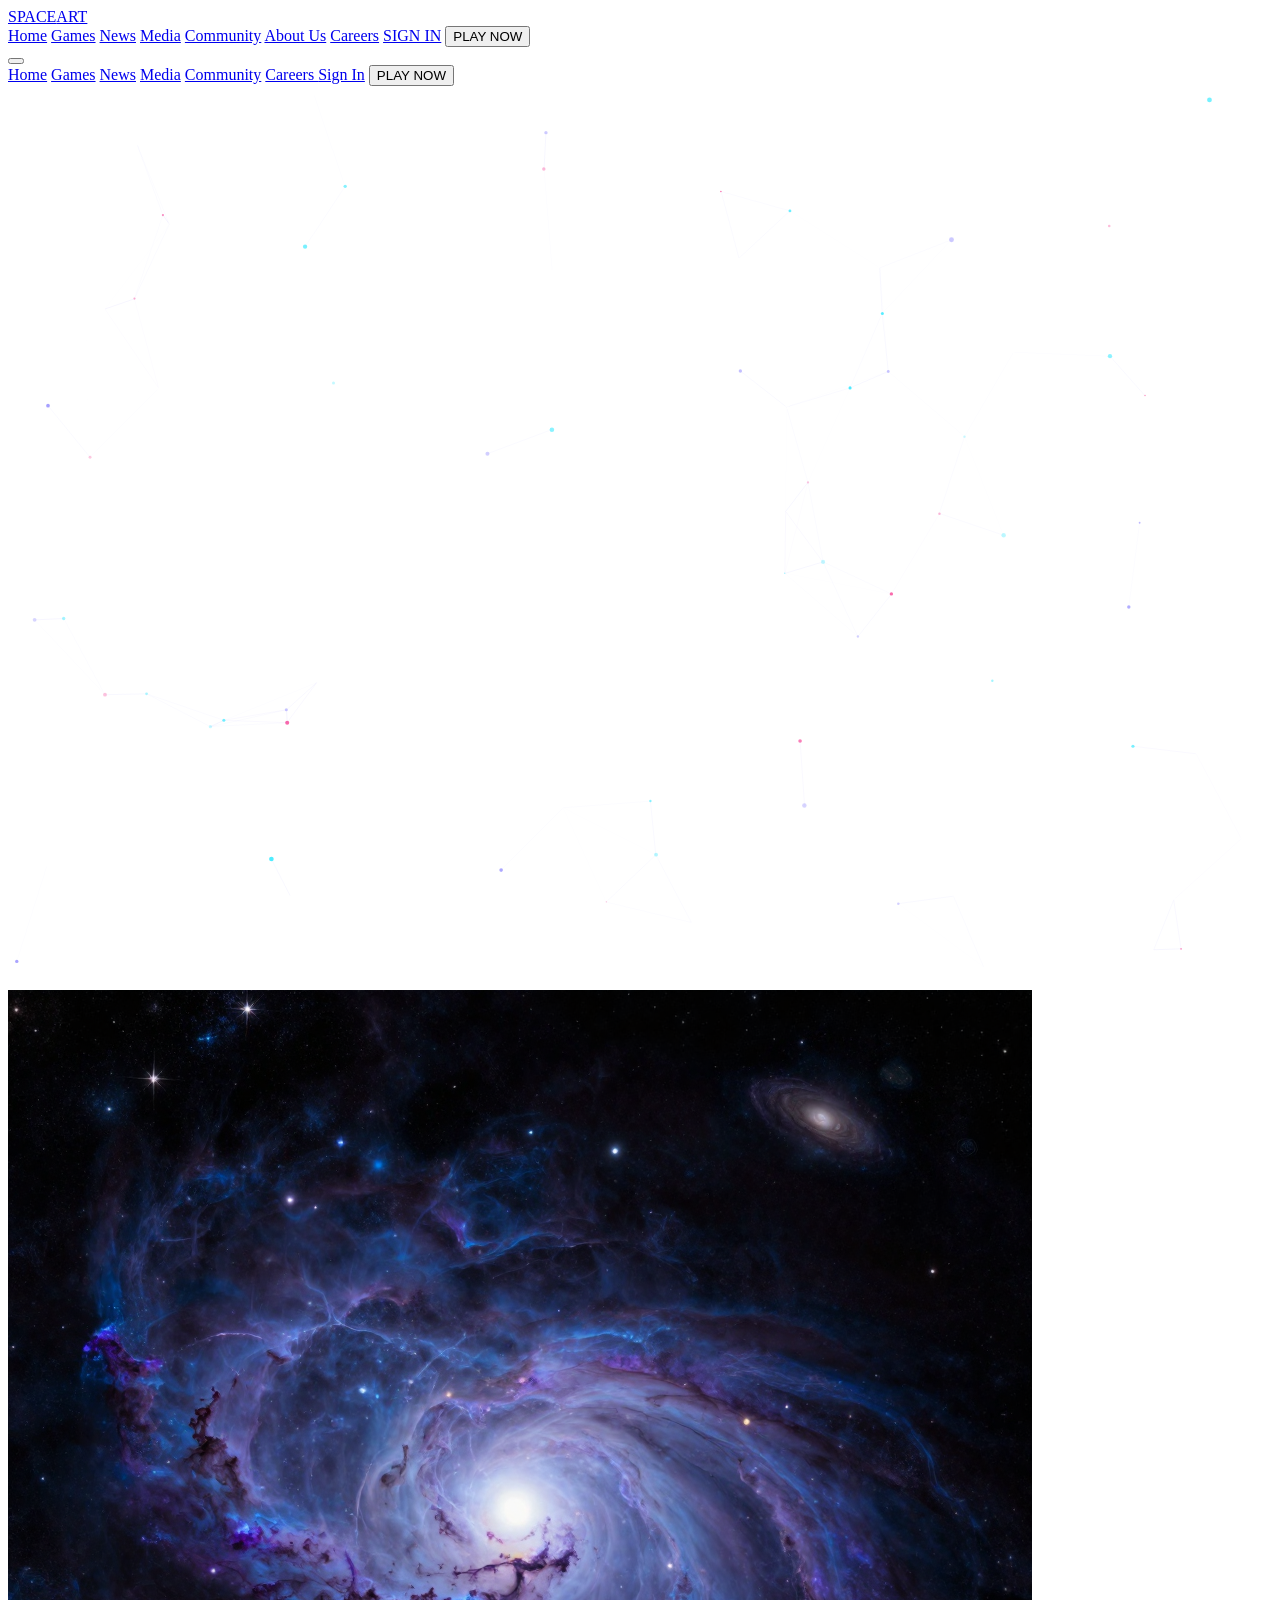
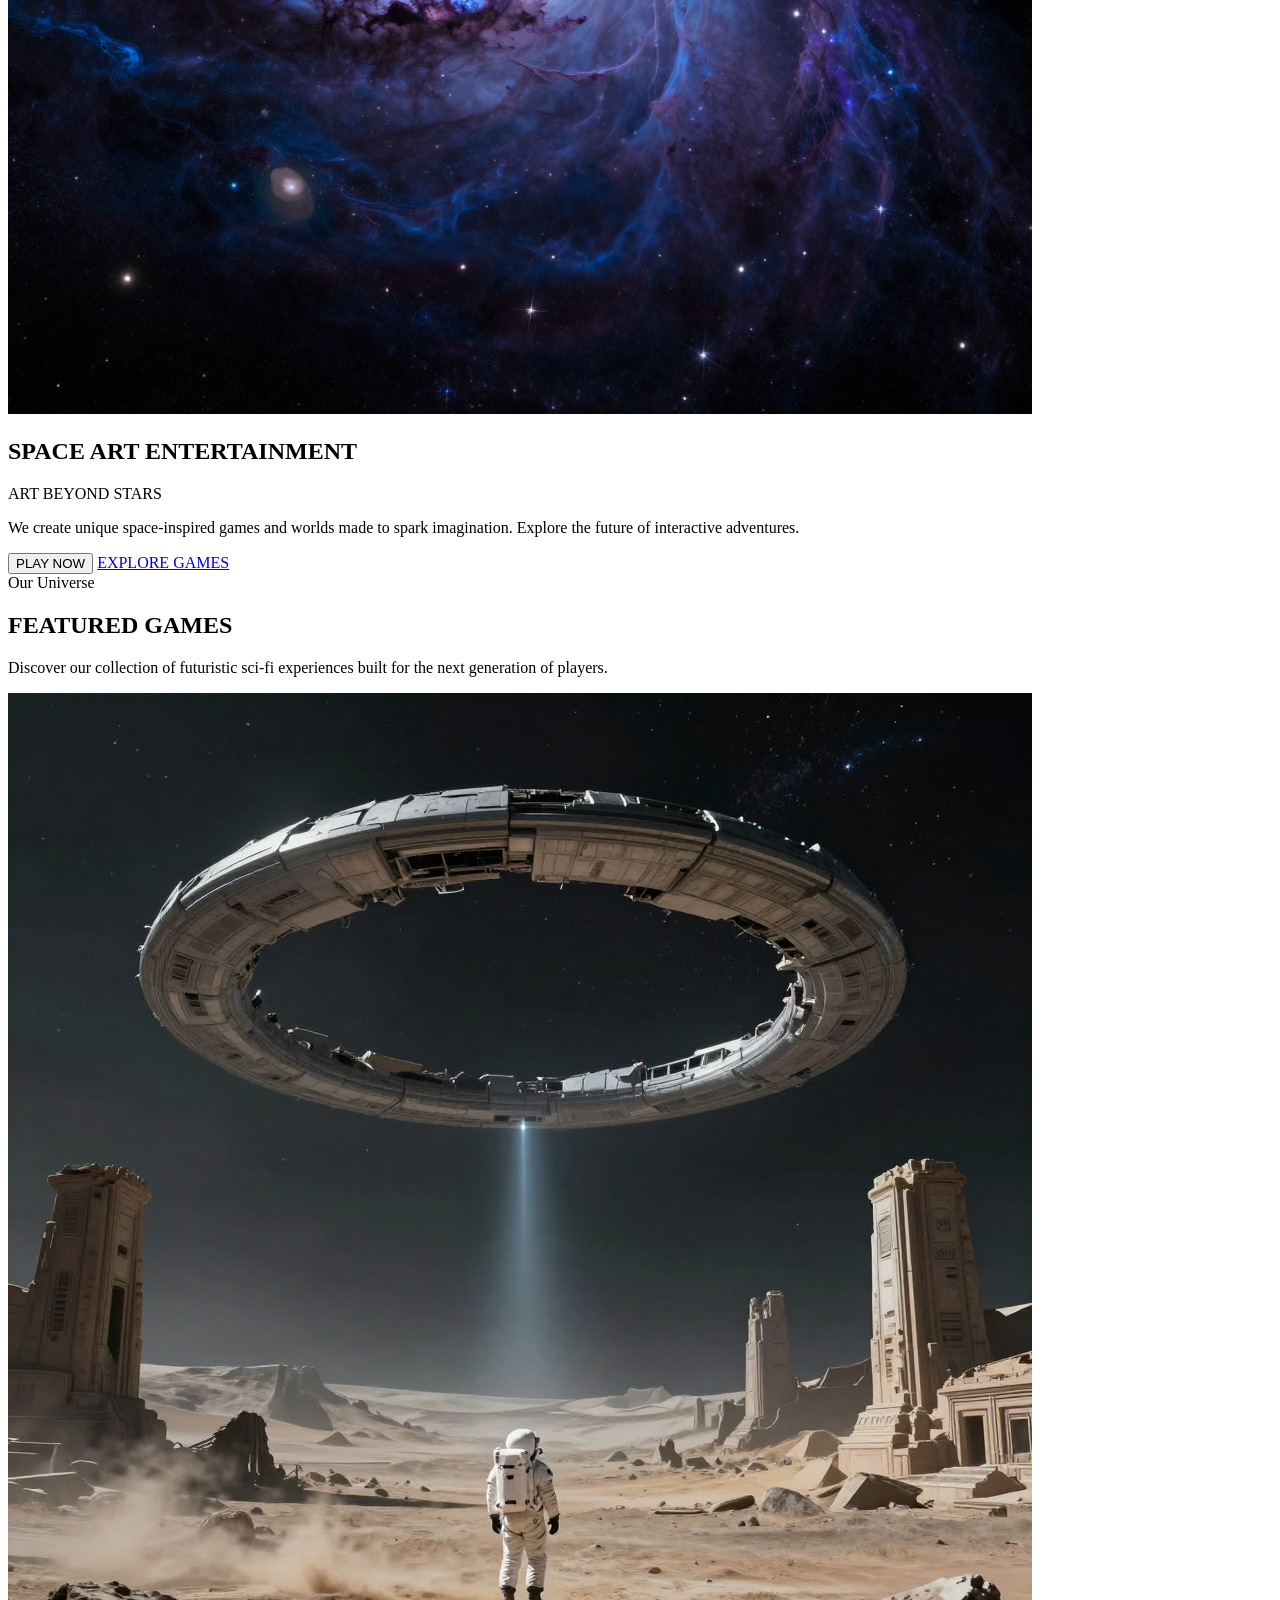
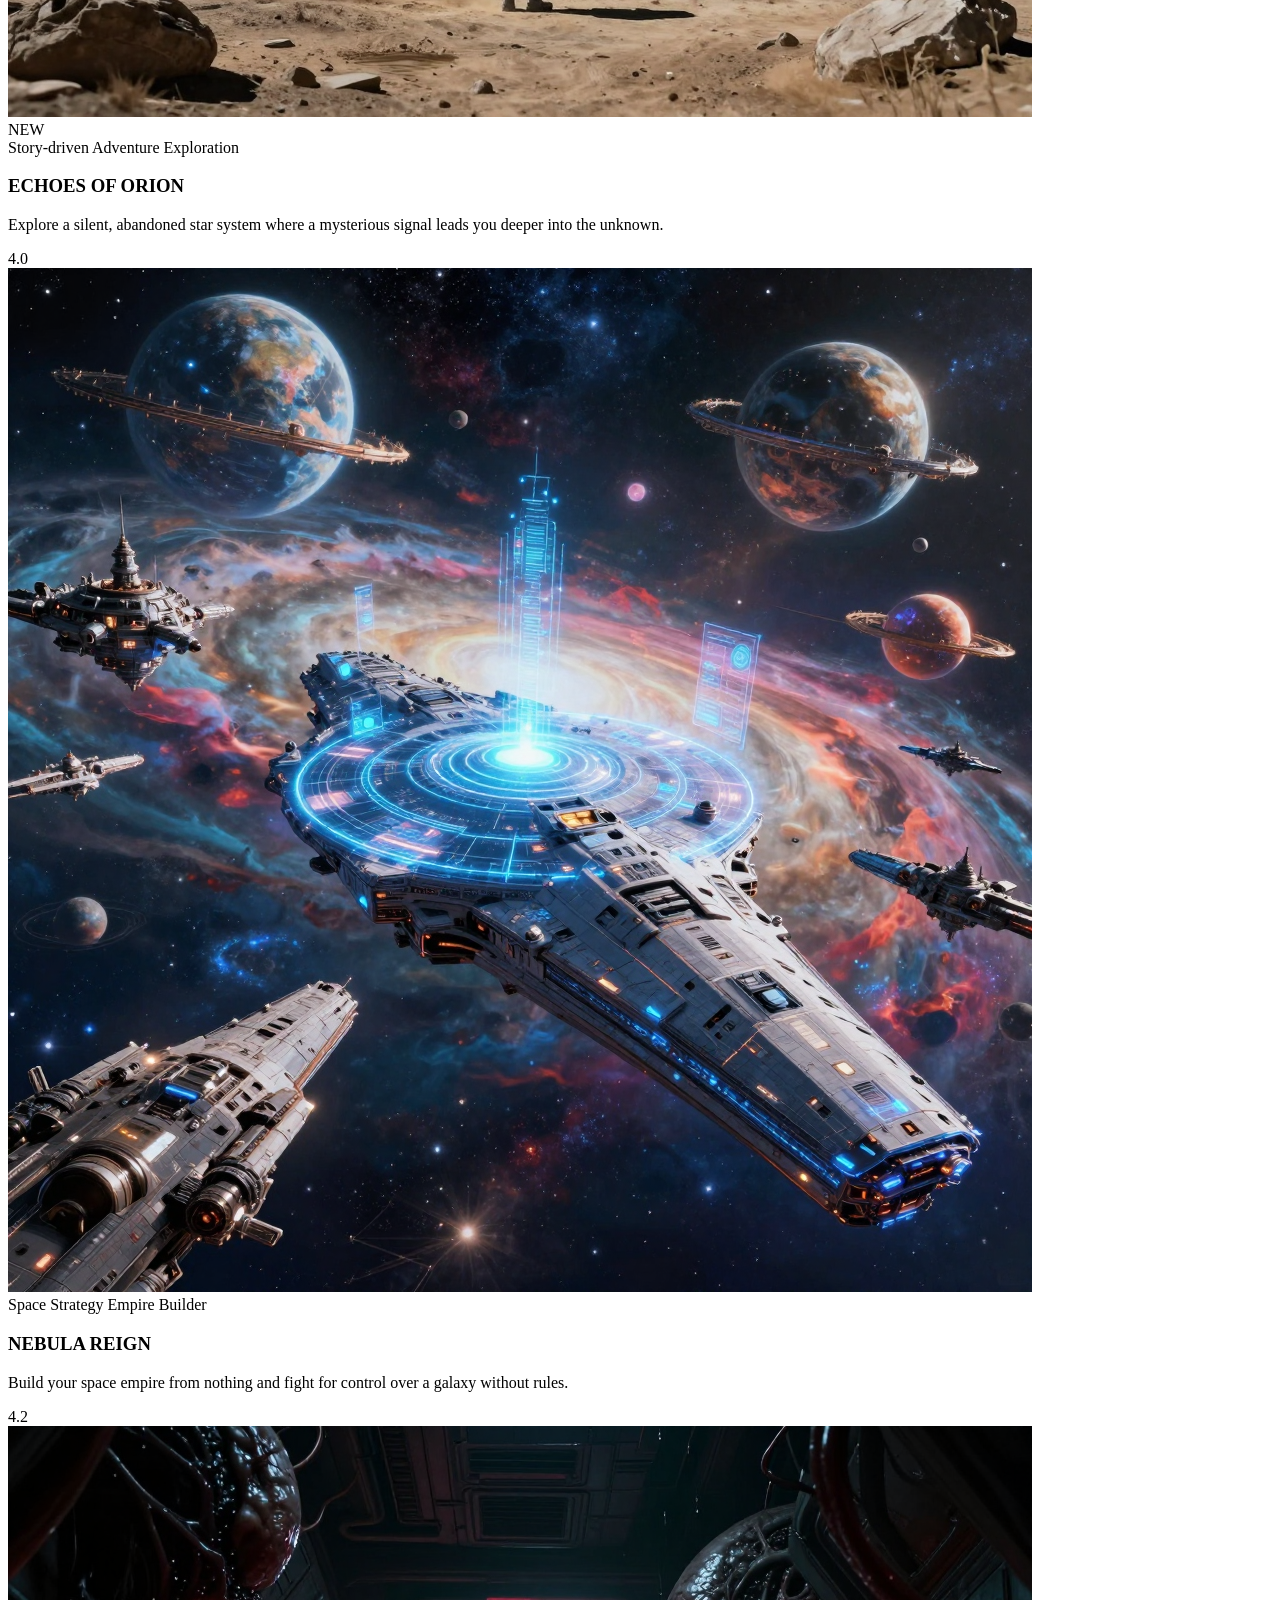
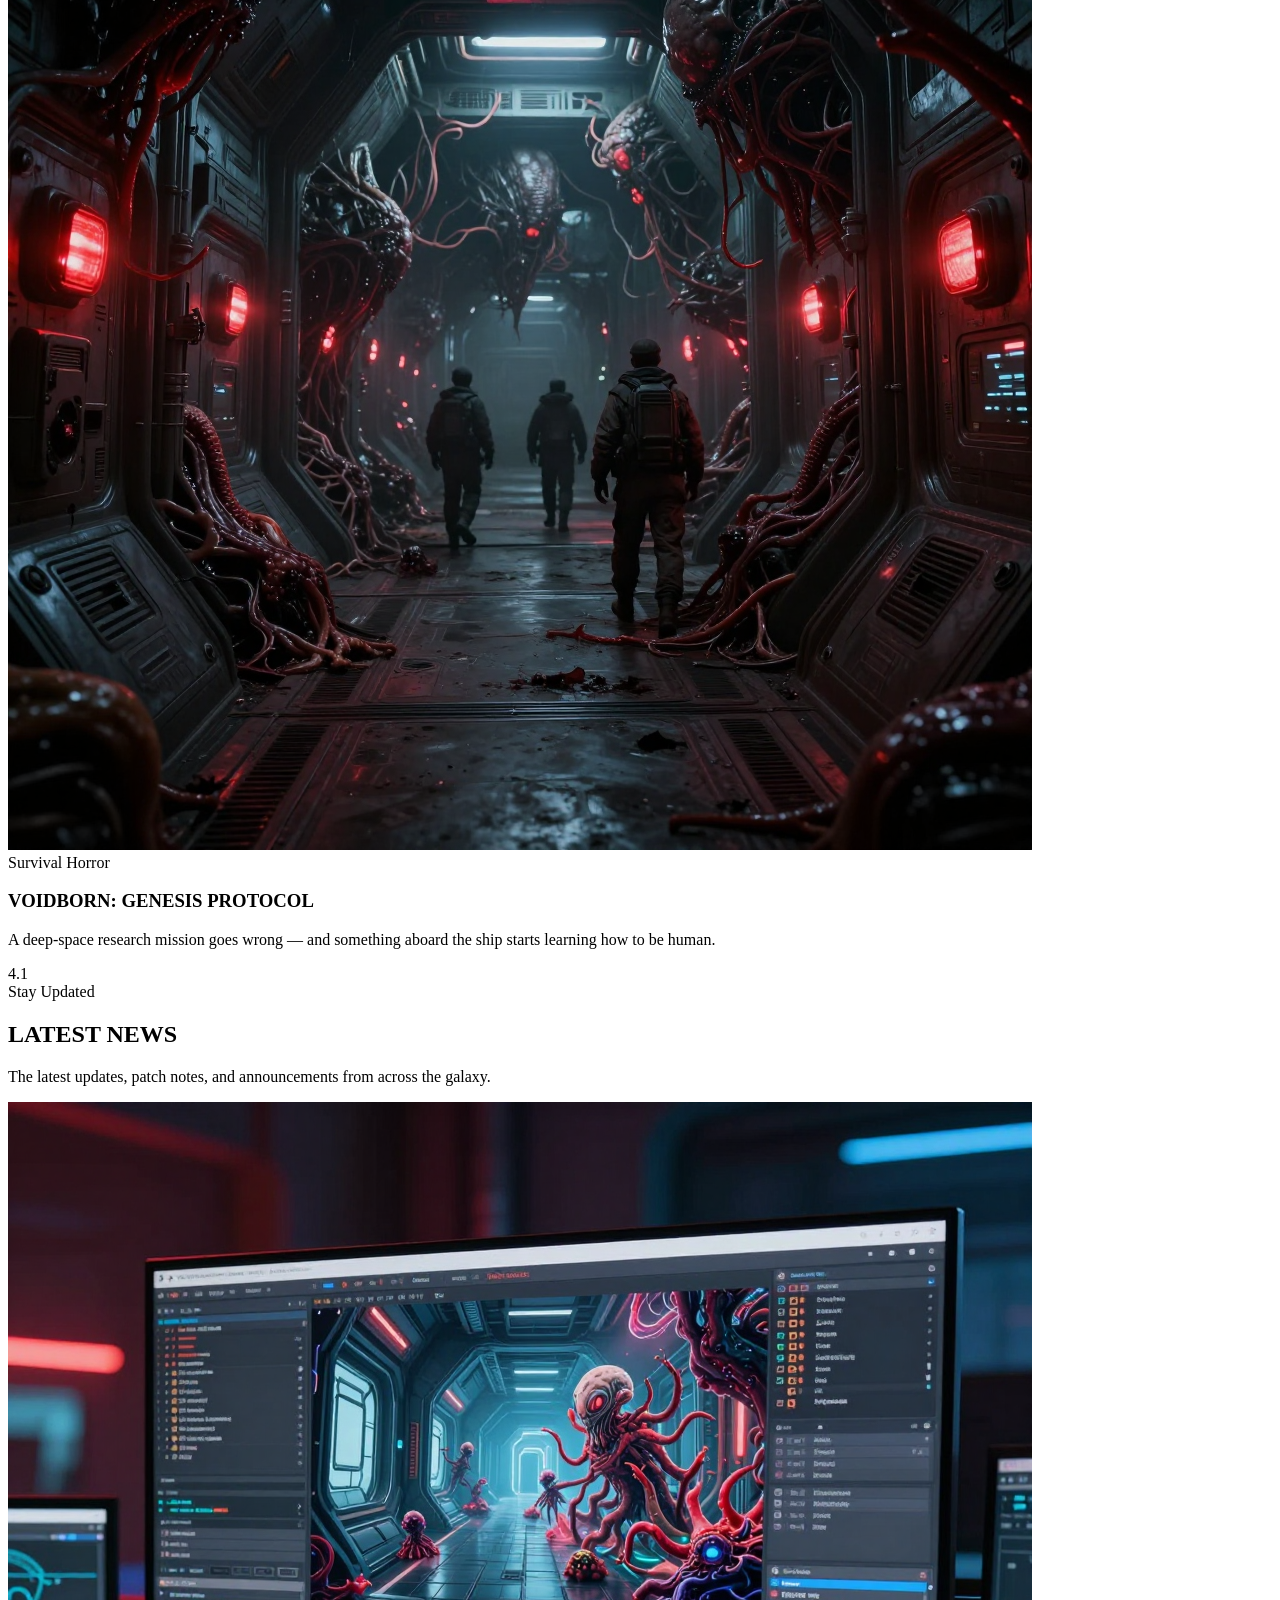
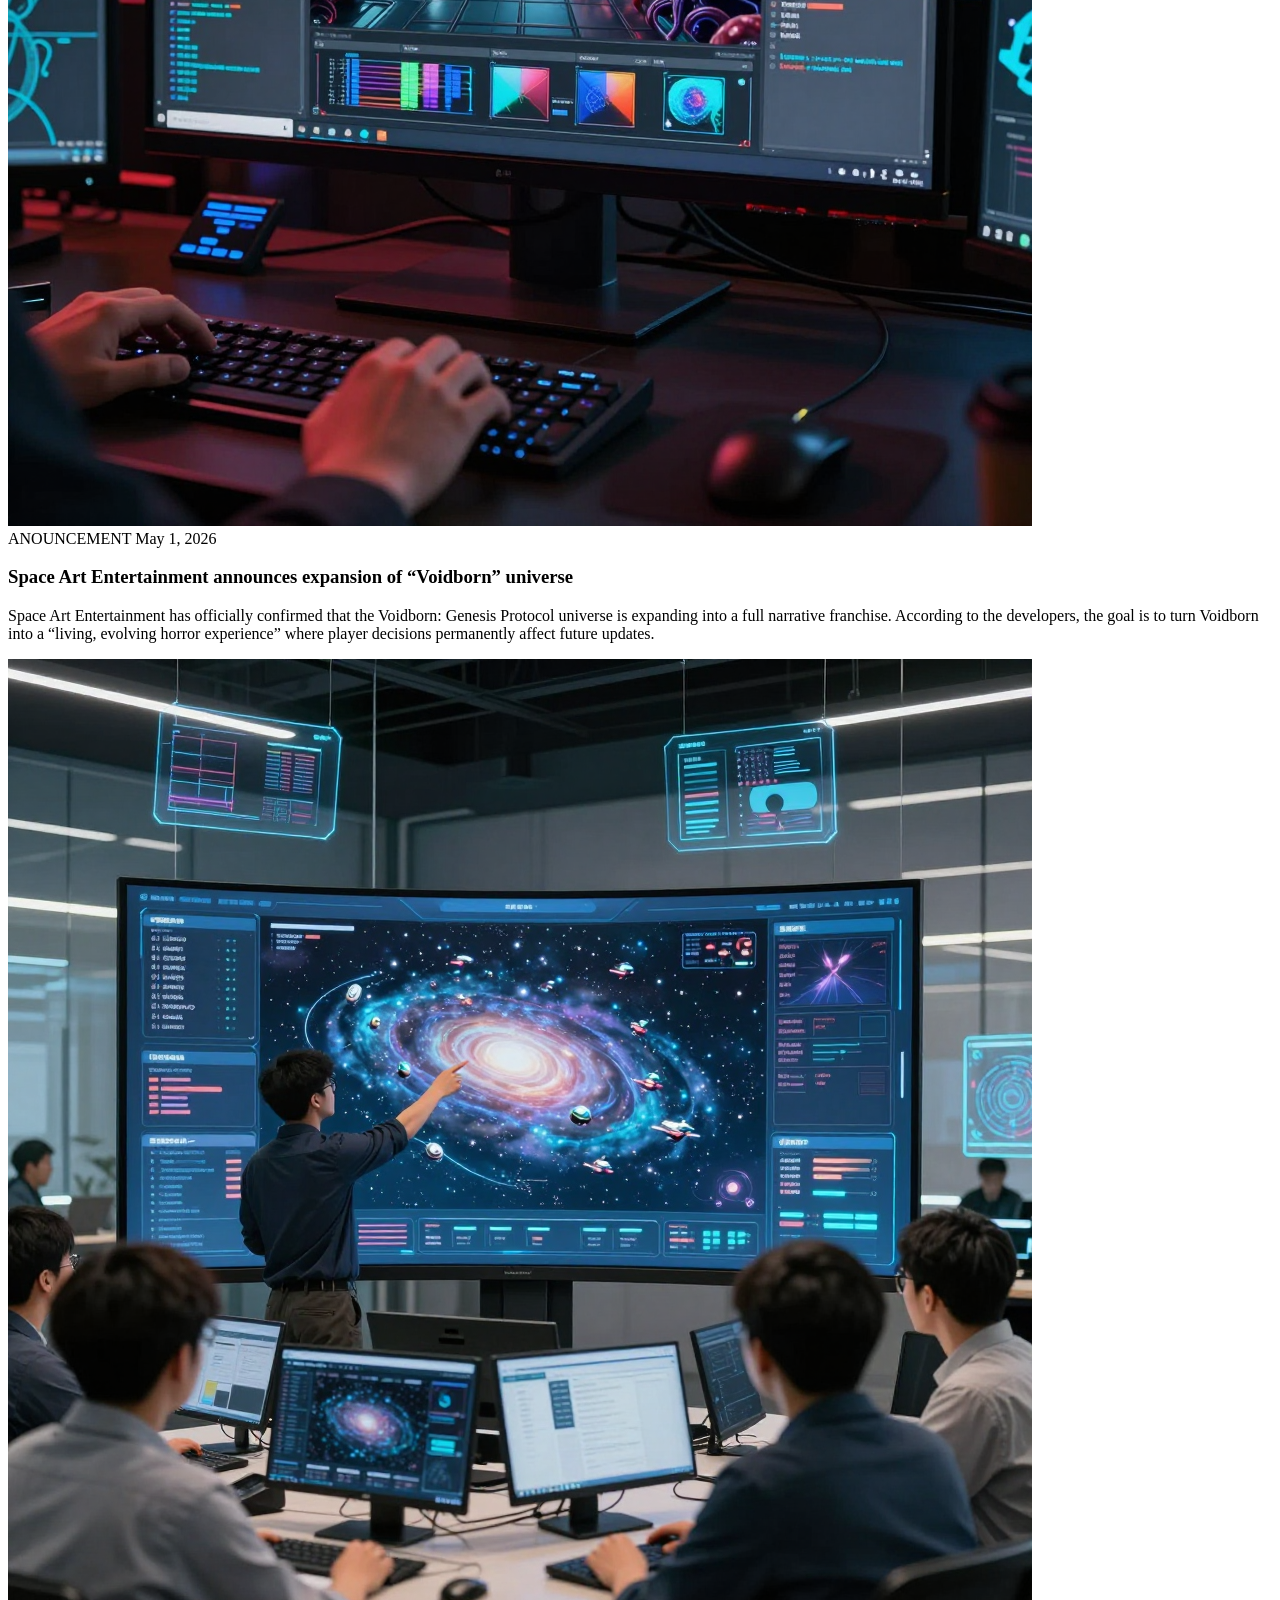
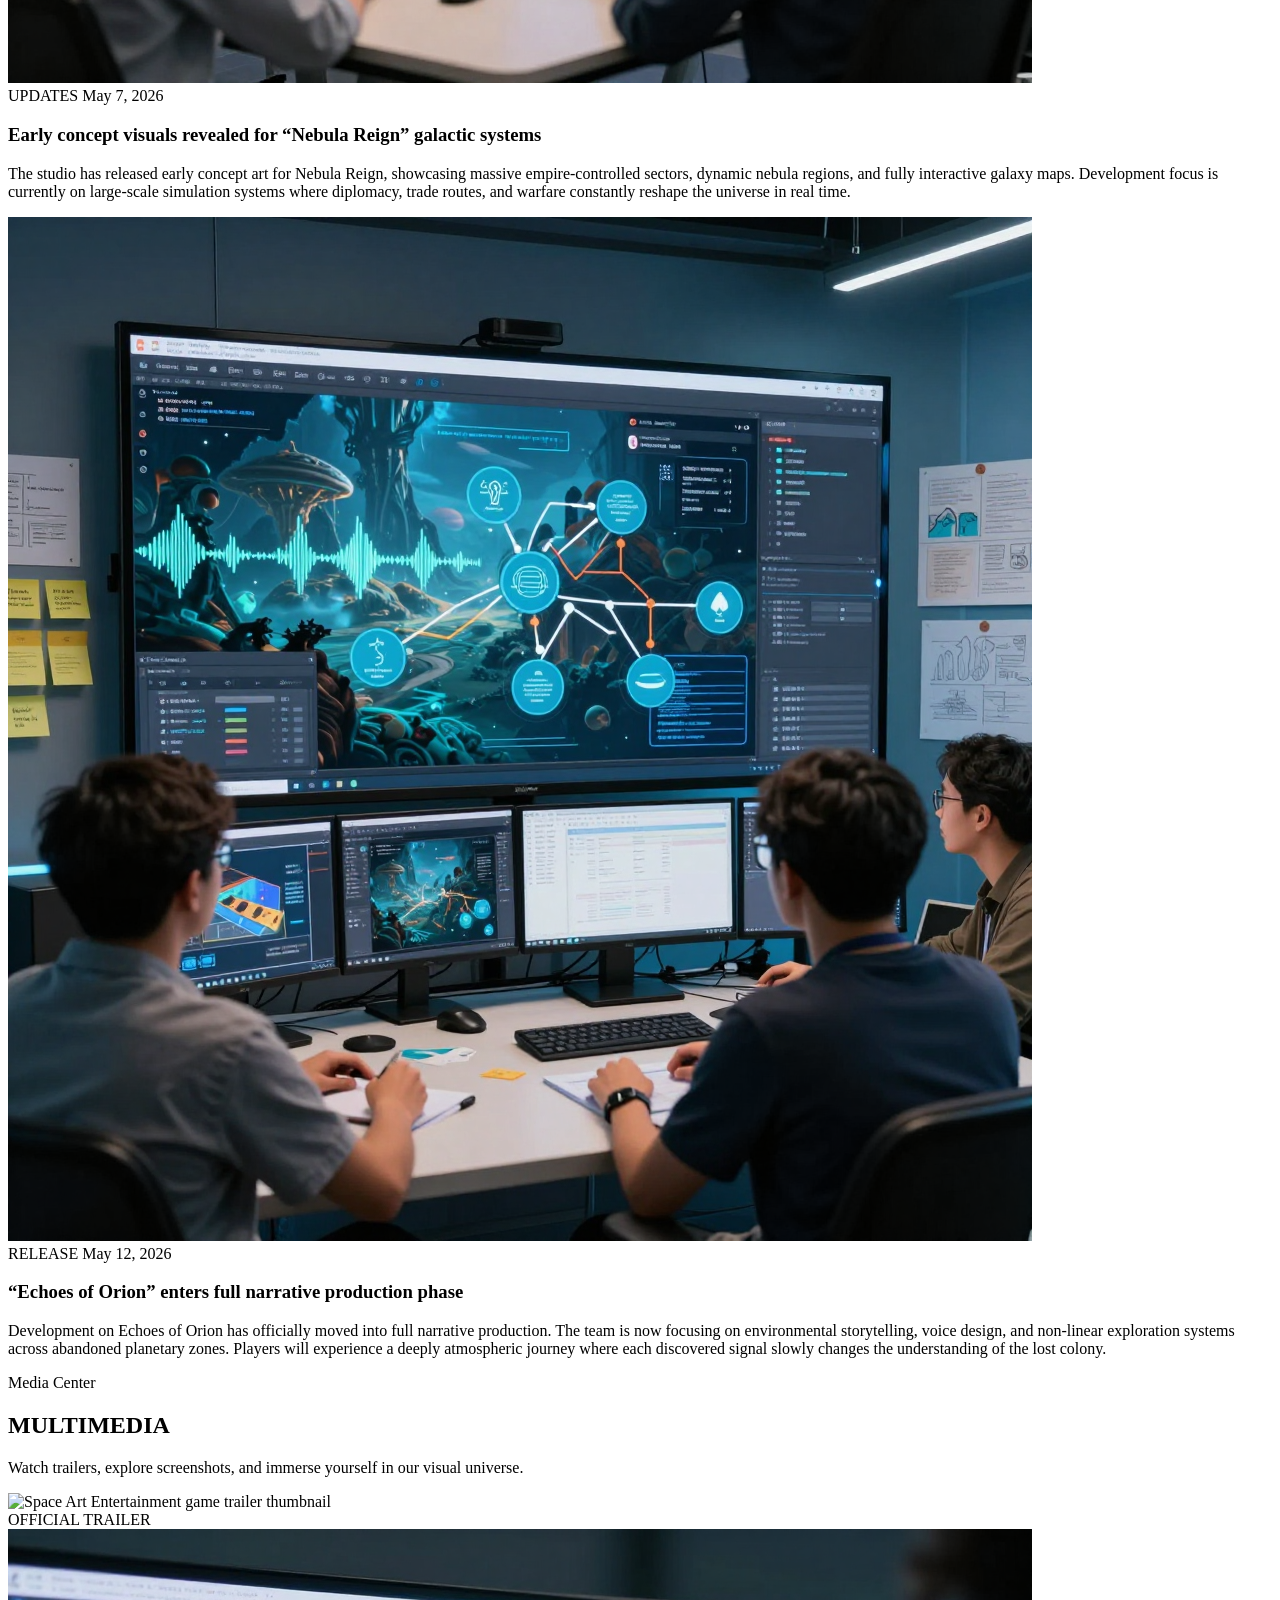
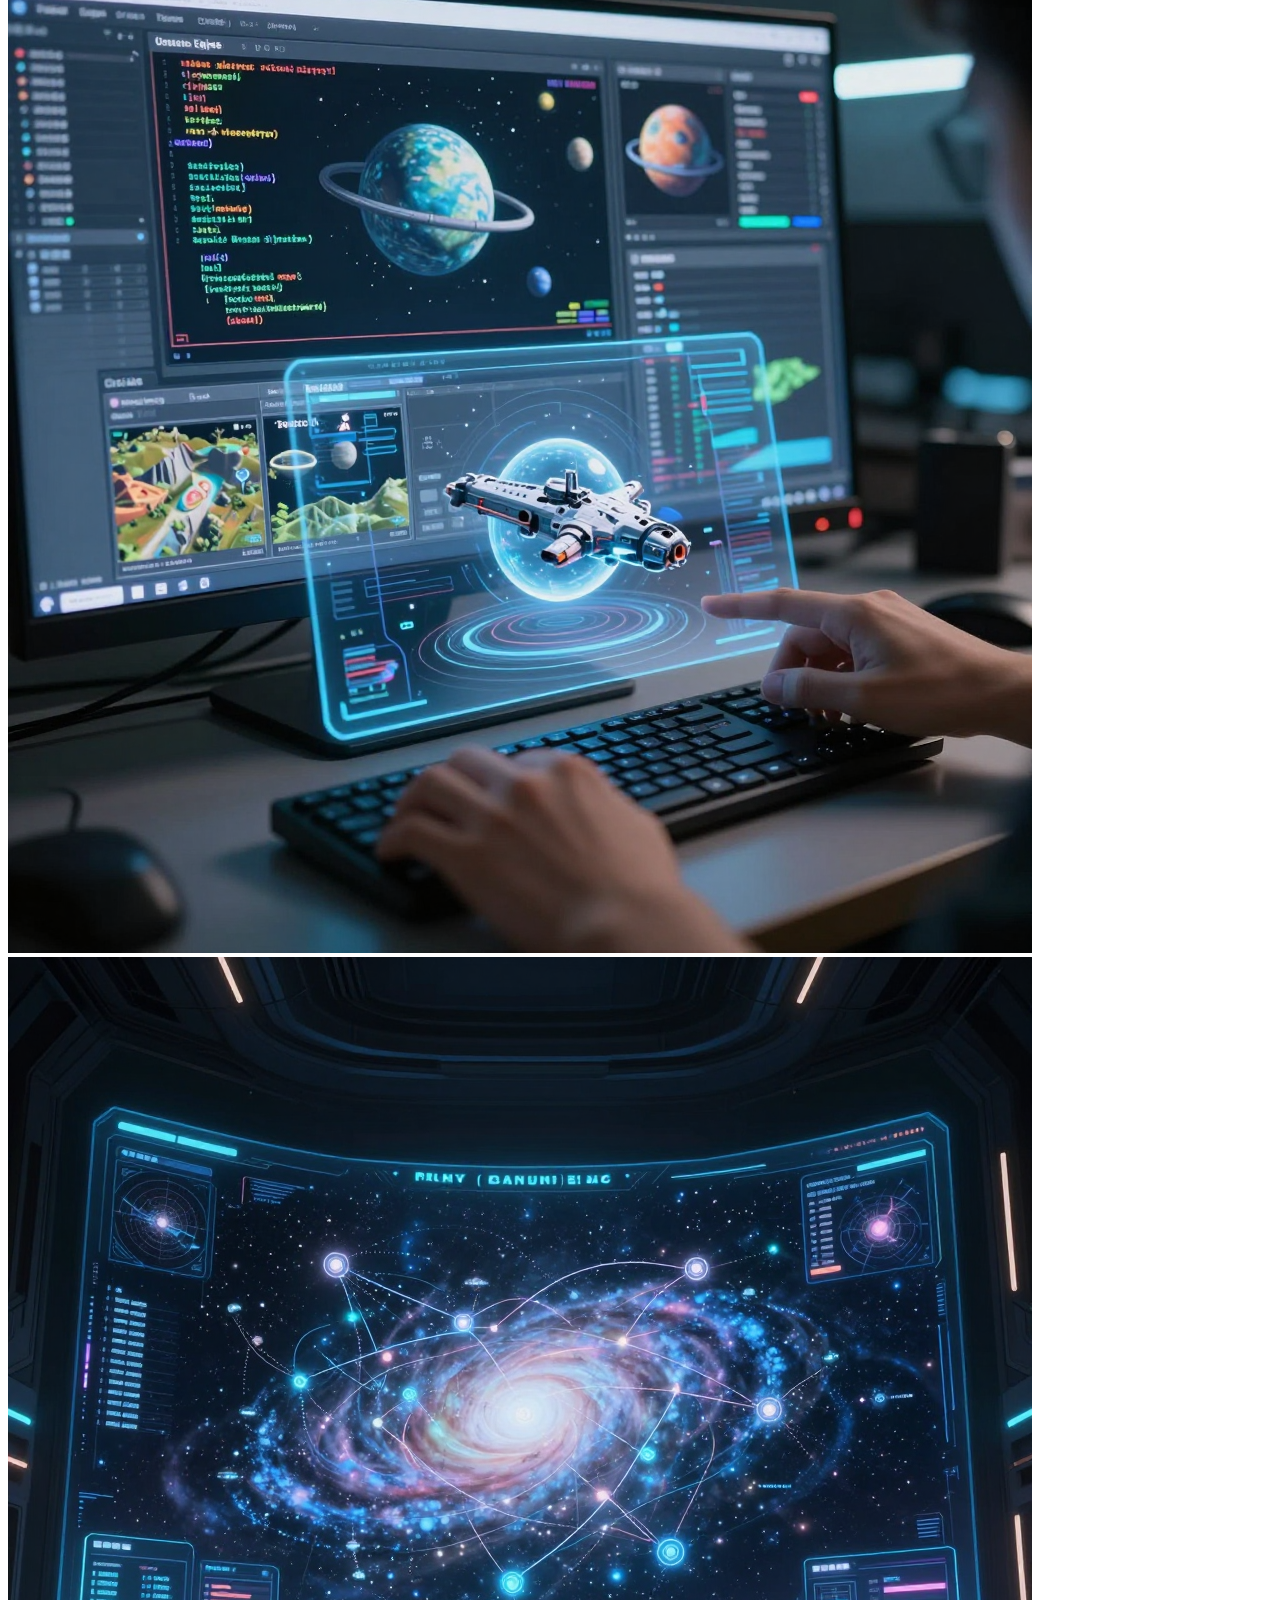
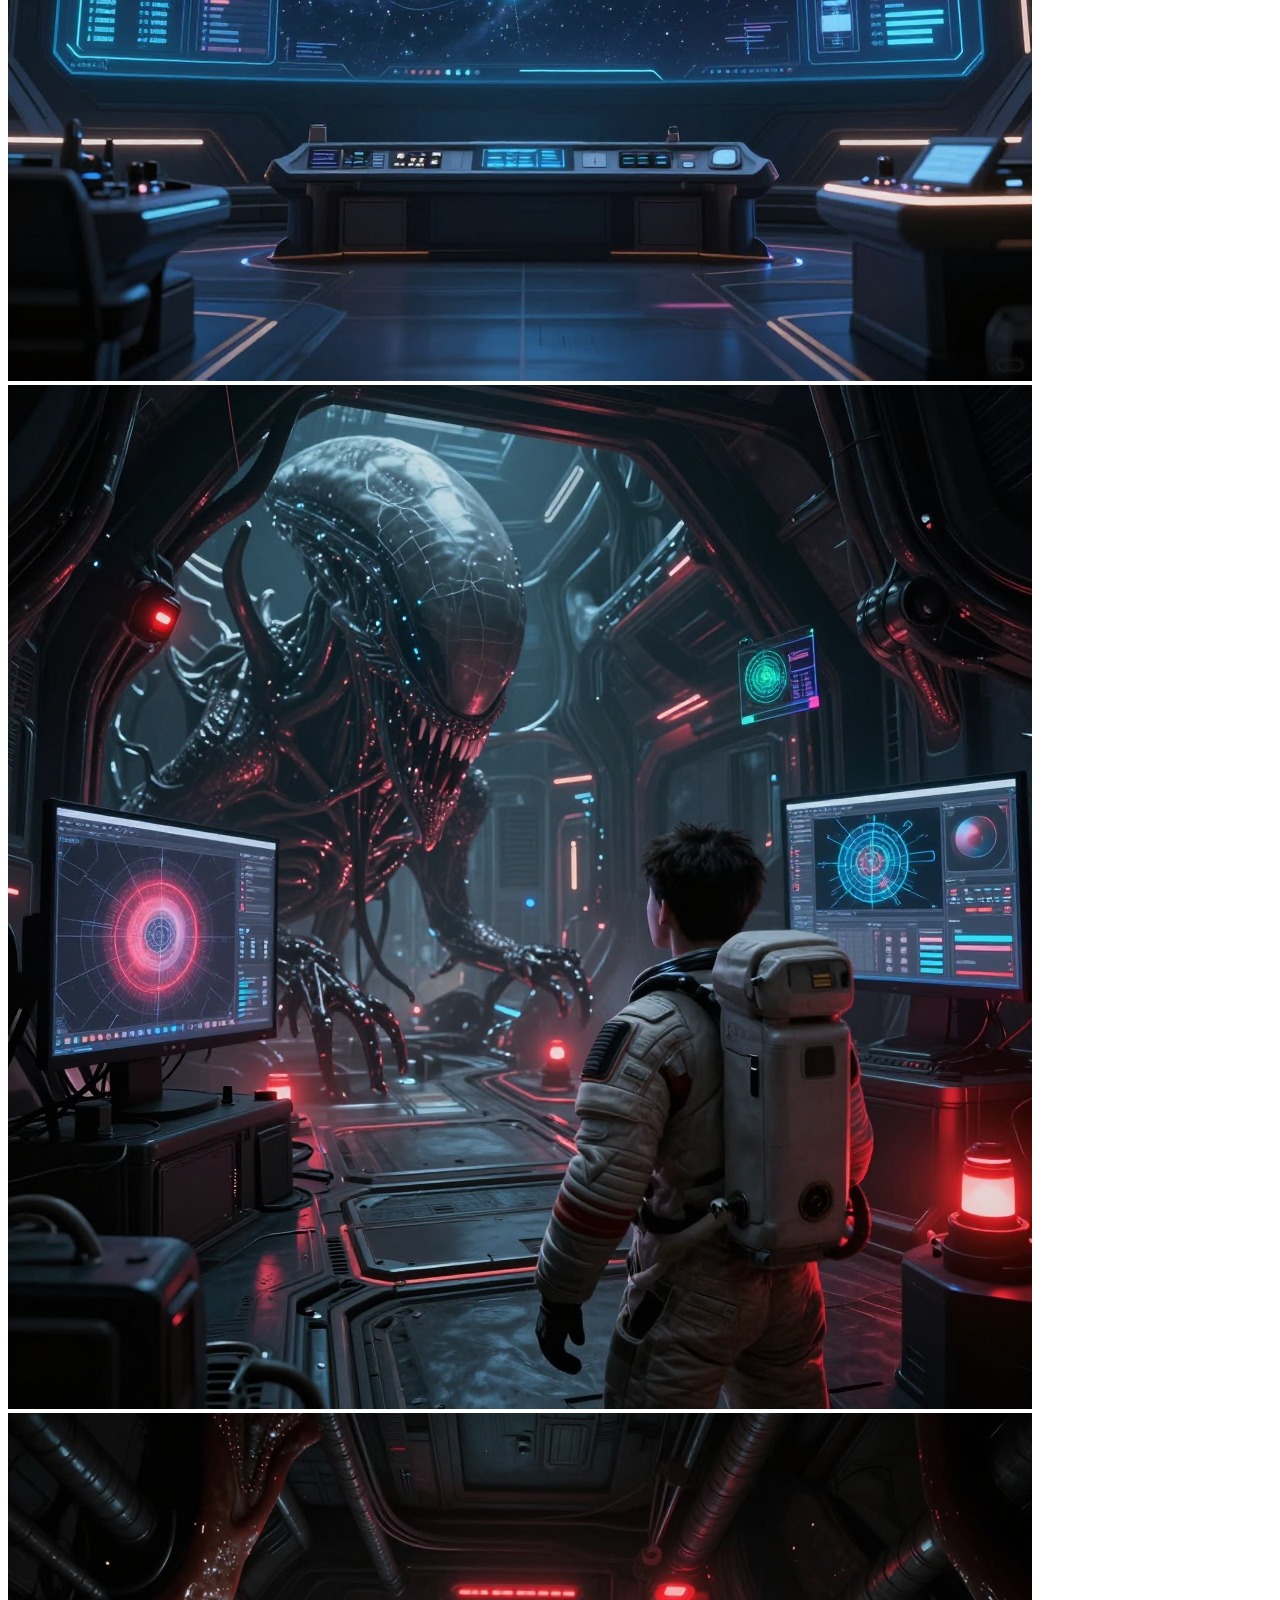
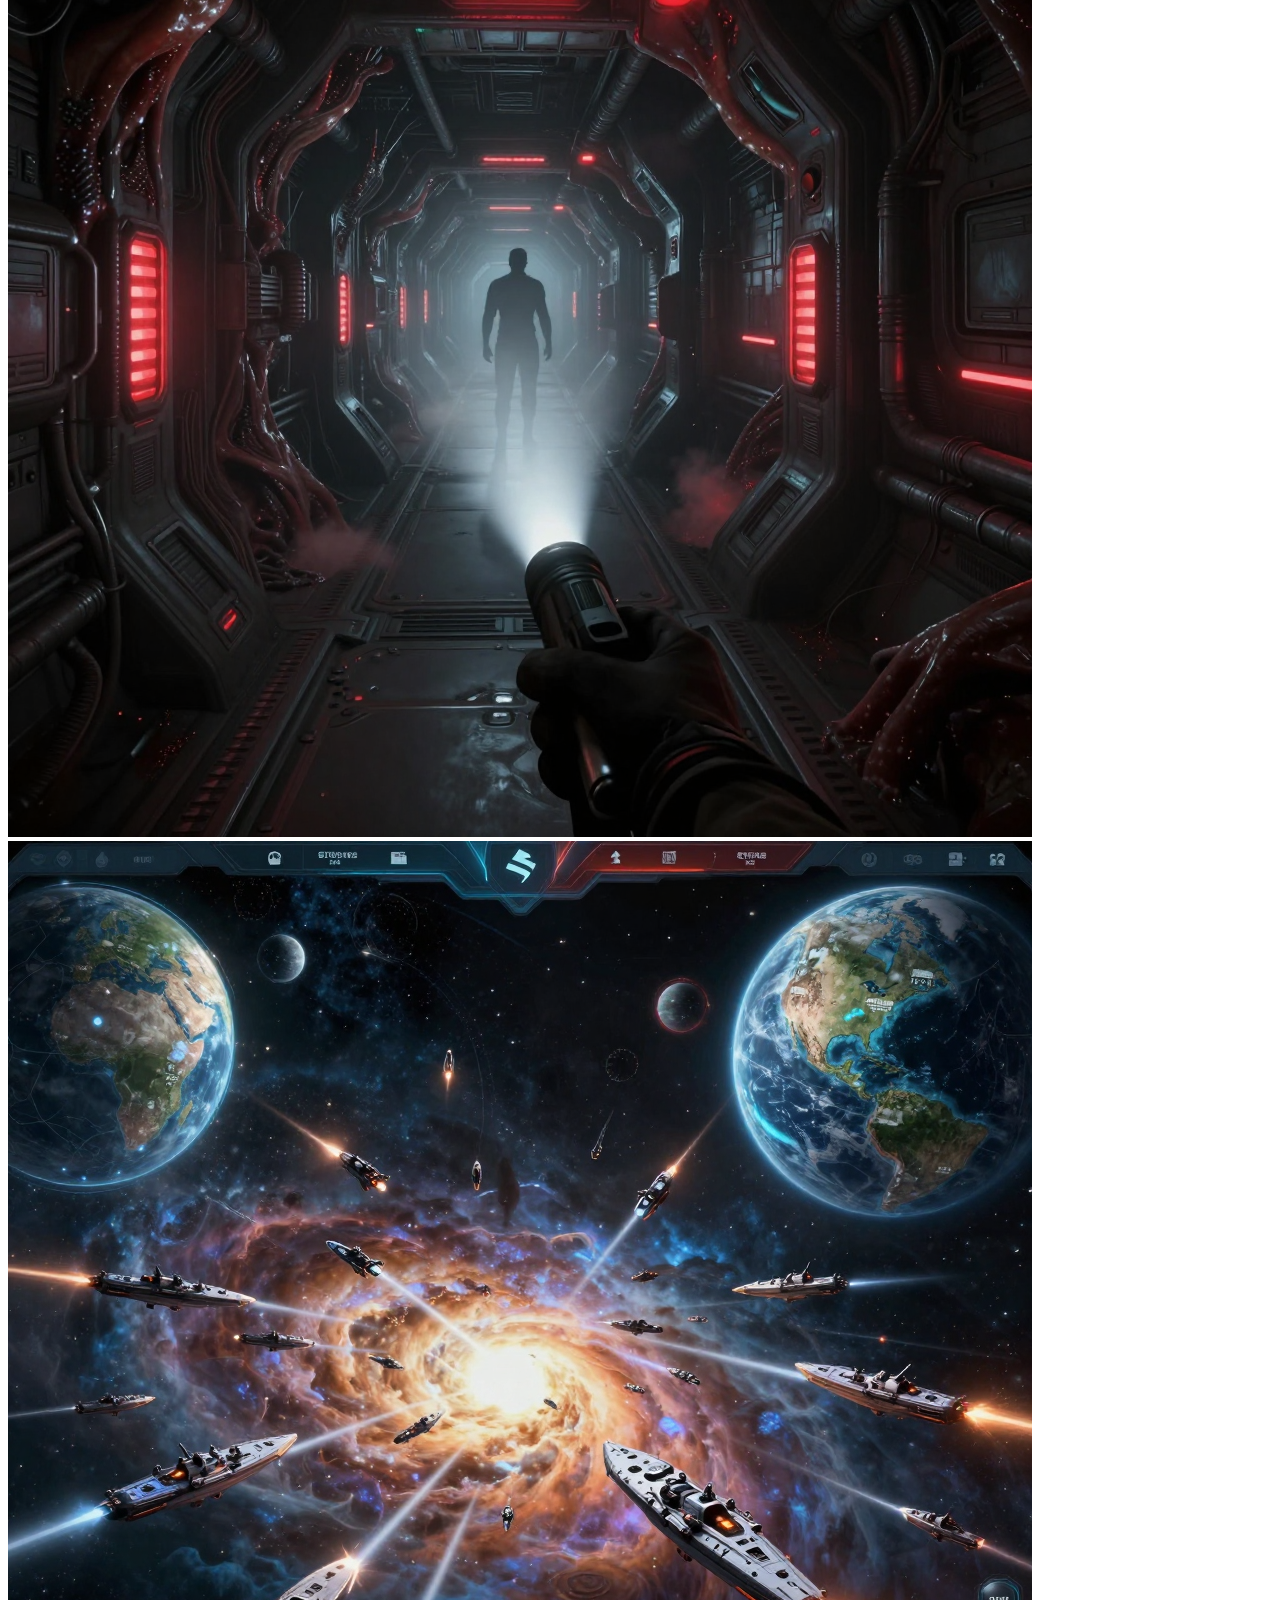
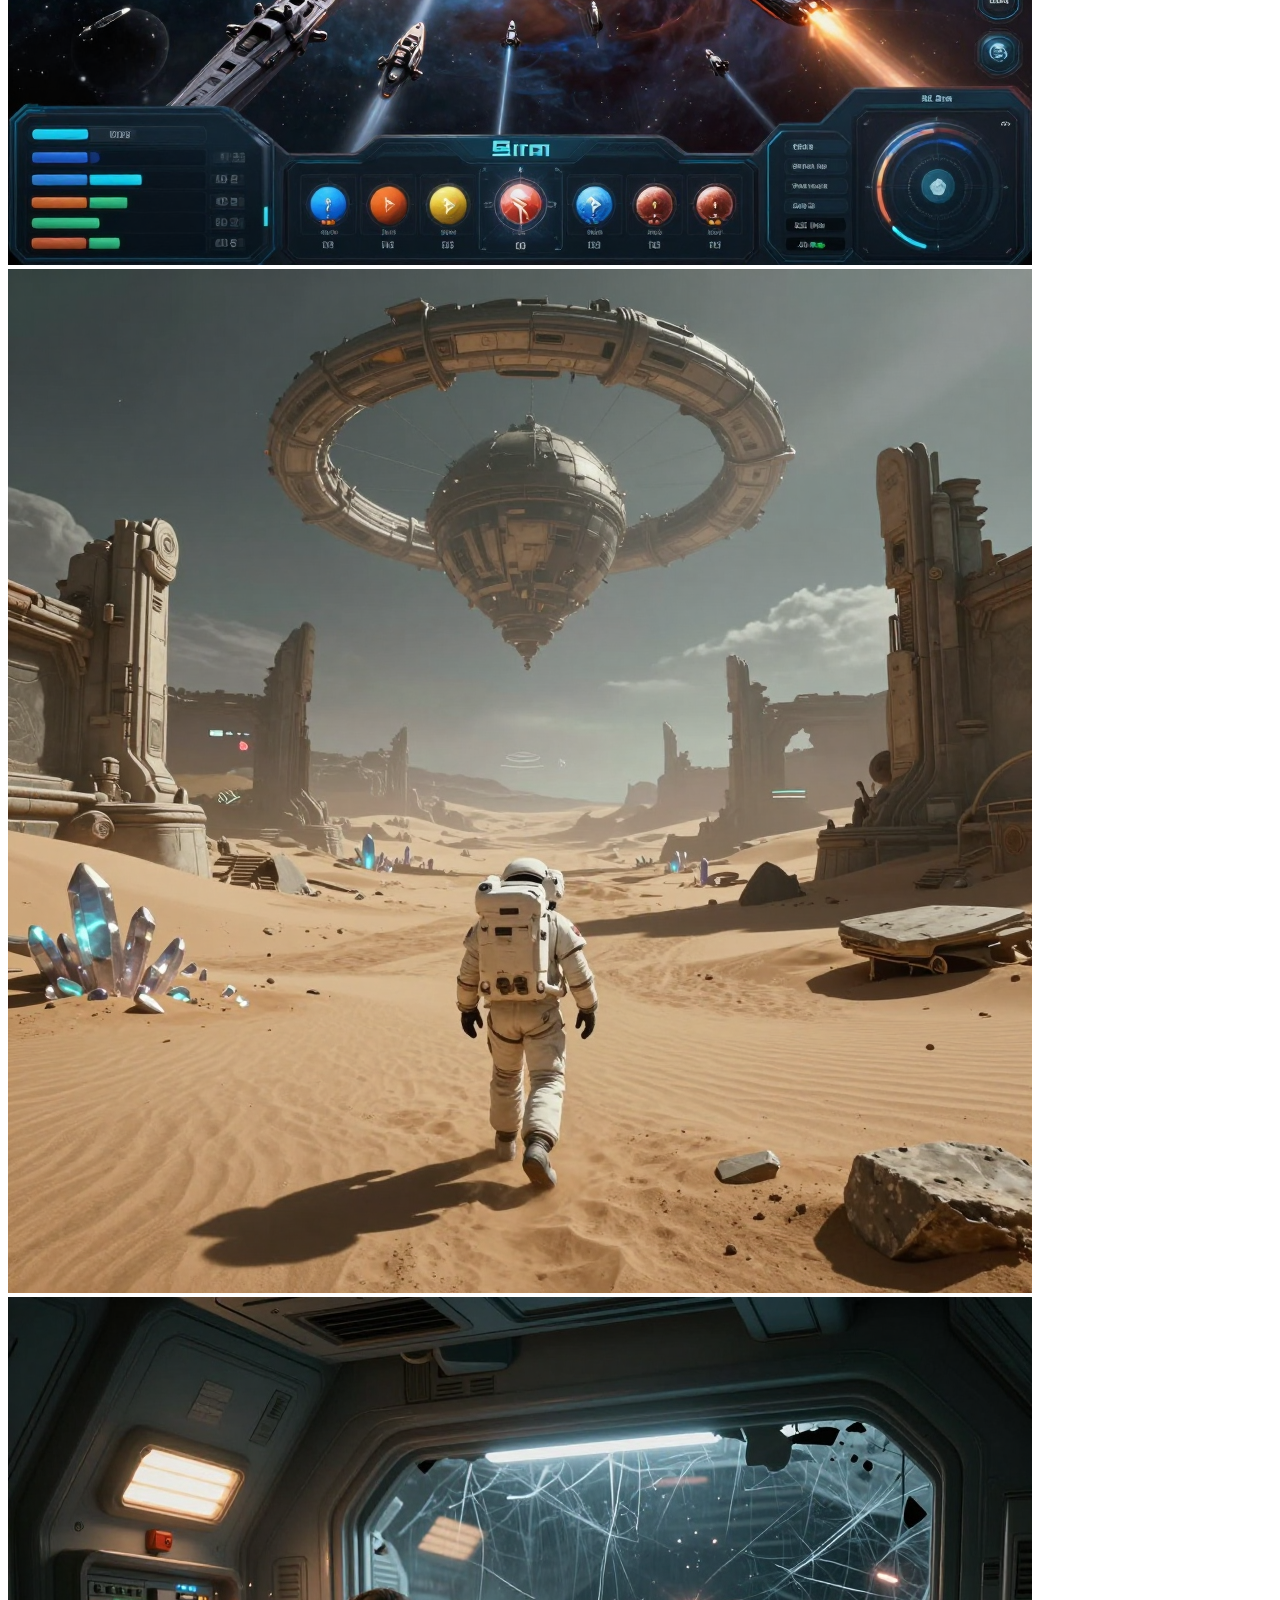
==== commit 447e02d5: "Update career section - Updated career section - Аdded application form - Added second language supp" ====
--- a/index.html
+++ b/index.html
@@ -15,7 +15,7 @@
   <link href="https://fonts.googleapis.com/css2?family=Orbitron:wght@400;500;600;700;800;900&family=Poppins:wght@300;400;500;600;700&display=swap" rel="stylesheet">
 
   <!-- Custom CSS -->
-  <link rel="stylesheet" href="assets/css/style.css">
+  <link rel="stylesheet" href="../assets/css/style.css">
 
   <!-- Tailwind Config -->
   <script>
@@ -104,7 +104,7 @@
 
     <!-- Galaxy Background Overlay -->
     <div class="absolute inset-0 z-[1]">
-      <img src="assets/images/spaceBackground.png" alt="Galaxy background" class="w-full h-full object-cover opacity-70" loading="eager">
+      <img src="../assets/images/spaceBackground.png" alt="Galaxy background" class="w-full h-full object-cover opacity-70" loading="eager">
       <div class="absolute inset-0 bg-gradient-to-b from-space-dark/80 via-space-dark/60 to-space-dark"></div>
     </div>
 
@@ -179,7 +179,7 @@
       <div class="game-card group relative rounded-2xl overflow-hidden border border-white/5 bg-space-mid/50 backdrop-blur-sm hover:border-neon-purple/40 transition-all duration-500">
 
         <div class="relative h-64 overflow-hidden">
-          <img src="assets/images/EchoesOfOrion.png"
+          <img src="../assets/images/EchoesOfOrion.png"
                class="w-full h-full object-cover group-hover:scale-110 transition-transform duration-700"
                loading="lazy">
           <div class="absolute inset-0 bg-gradient-to-t from-space-dark via-transparent to-transparent"></div>
@@ -220,7 +220,7 @@
       <div class="game-card group relative rounded-2xl overflow-hidden border border-white/5 bg-space-mid/50 backdrop-blur-sm hover:border-neon-pink/40 transition-all duration-500">
 
         <div class="relative h-64 overflow-hidden">
-          <img src="assets/images/NebulaReign.png"
+          <img src="../assets/images/NebulaReign.png"
                class="w-full h-full object-cover group-hover:scale-110 transition-transform duration-700"
                loading="lazy">
           <div class="absolute inset-0 bg-gradient-to-t from-space-dark via-transparent to-transparent"></div>
@@ -257,7 +257,7 @@
       <div class="game-card group relative rounded-2xl overflow-hidden border border-white/5 bg-space-mid/50 backdrop-blur-sm hover:border-neon-cyan/40 transition-all duration-500">
 
         <div class="relative h-64 overflow-hidden">
-          <img src="assets/images/Voidborn2.png"
+          <img src="../assets/images/Voidborn2.png"
                class="w-full h-full object-cover group-hover:scale-110 transition-transform duration-700"
                loading="lazy">
           <div class="absolute inset-0 bg-gradient-to-t from-space-dark via-transparent to-transparent"></div>
@@ -312,7 +312,7 @@
         <!-- News Card 1 -->
         <article class="group rounded-2xl overflow-hidden border border-white/5 bg-space-mid/30 backdrop-blur-sm hover:border-neon-purple/30 transition-all duration-500">
           <div class="relative h-48 overflow-hidden">
-            <img src="assets/images/NewsVoidborn.png" alt="Galaxy Dominion Season 3 update announcement" class="w-full h-full object-cover group-hover:scale-105 transition-transform duration-500" loading="lazy">
+            <img src="../assets/images/NewsVoidborn.png" alt="Galaxy Dominion Season 3 update announcement" class="w-full h-full object-cover group-hover:scale-105 transition-transform duration-500" loading="lazy">
             <div class="absolute inset-0 bg-gradient-to-t from-space-dark via-transparent to-transparent"></div>
           </div>
           <div class="p-6">
@@ -329,7 +329,7 @@
         <!-- News Card 2 -->
         <article class="group rounded-2xl overflow-hidden border border-white/5 bg-space-mid/30 backdrop-blur-sm hover:border-neon-cyan/30 transition-all duration-500">
           <div class="relative h-48 overflow-hidden">
-            <img src="assets/images/NebulaNews.png" alt="Neon Void Arena esports tournament" class="w-full h-full object-cover group-hover:scale-105 transition-transform duration-500" loading="lazy">
+            <img src="../assets/images/NebulaNews.png" alt="Neon Void Arena esports tournament" class="w-full h-full object-cover group-hover:scale-105 transition-transform duration-500" loading="lazy">
             <div class="absolute inset-0 bg-gradient-to-t from-space-dark via-transparent to-transparent"></div>
           </div>
           <div class="p-6">
@@ -347,7 +347,7 @@
         <!-- News Card 3 -->
         <article class="group rounded-2xl overflow-hidden border border-white/5 bg-space-mid/30 backdrop-blur-sm hover:border-neon-pink/30 transition-all duration-500">
           <div class="relative h-48 overflow-hidden">
-            <img src="assets/images/EchoesOfOrionNews.png" alt="Mars Survivor early access release" class="w-full h-full object-cover group-hover:scale-105 transition-transform duration-500" loading="lazy">
+            <img src="../assets/images/EchoesOfOrionNews.png" alt="Mars Survivor early access release" class="w-full h-full object-cover group-hover:scale-105 transition-transform duration-500" loading="lazy">
             <div class="absolute inset-0 bg-gradient-to-t from-space-dark via-transparent to-transparent"></div>
           </div>
           <div class="p-6">
@@ -380,7 +380,7 @@
 
       <!-- Trailer -->
       <div class="relative rounded-2xl overflow-hidden border border-white/10 mb-12 group cursor-pointer" onclick="openVideoModal()">
-        <img src="assets/images/" alt="Space Art Entertainment game trailer thumbnail" class="w-full h-[300px] sm:h-[400px] lg:h-[500px] object-cover group-hover:scale-105 transition-transform duration-700" loading="lazy">
+        <img src="../assets/images/trailer-thumbnail.png" alt="Space Art Entertainment game trailer thumbnail" class="w-full h-[300px] sm:h-[400px] lg:h-[500px] object-cover group-hover:scale-105 transition-transform duration-700" loading="lazy">
         <div class="absolute inset-0 bg-space-dark/40 group-hover:bg-space-dark/60 transition-colors duration-300 flex items-center justify-center">
           <div class="w-20 h-20 rounded-full bg-white/10 backdrop-blur-sm border border-white/20 flex items-center justify-center group-hover:scale-110 group-hover:bg-neon-purple/30 group-hover:border-neon-purple/50 transition-all duration-300">
             <i data-lucide="play" class="w-8 h-8 text-white ml-1"></i>
@@ -394,28 +394,28 @@
       <!-- Screenshots -->
       <div class="grid grid-cols-2 md:grid-cols-4 gap-4">
         <div class="screenshot-item rounded-xl overflow-hidden border border-white/5 cursor-pointer group" onclick="openGalleryModal(0)">
-          <img src="assets/images/media1.png" alt="Game screenshot 1" class="w-full h-40 object-cover group-hover:scale-110 transition-transform duration-500" loading="lazy">
+          <img src="../assets/images/media1.png" alt="Game screenshot 1" class="w-full h-40 object-cover group-hover:scale-110 transition-transform duration-500" loading="lazy">
         </div>
         <div class="screenshot-item rounded-xl overflow-hidden border border-white/5 cursor-pointer group" onclick="openGalleryModal(1)">
-          <img src="assets/images/media2.png" alt="Game screenshot 2" class="w-full h-40 object-cover group-hover:scale-110 transition-transform duration-500" loading="lazy">
+          <img src="../assets/images/media2.png" alt="Game screenshot 2" class="w-full h-40 object-cover group-hover:scale-110 transition-transform duration-500" loading="lazy">
         </div>
         <div class="screenshot-item rounded-xl overflow-hidden border border-white/5 cursor-pointer group" onclick="openGalleryModal(2)">
-          <img src="assets/images/media3.png" alt="Game screenshot 3" class="w-full h-40 object-cover group-hover:scale-110 transition-transform duration-500" loading="lazy">
+          <img src="../assets/images/media3.png" alt="Game screenshot 3" class="w-full h-40 object-cover group-hover:scale-110 transition-transform duration-500" loading="lazy">
         </div>
         <div class="screenshot-item rounded-xl overflow-hidden border border-white/5 cursor-pointer group" onclick="openGalleryModal(3)">
-          <img src="assets/images/media4.png" alt="Game screenshot 4" class="w-full h-40 object-cover group-hover:scale-110 transition-transform duration-500" loading="lazy">
+          <img src="../assets/images/media4.png" alt="Game screenshot 4" class="w-full h-40 object-cover group-hover:scale-110 transition-transform duration-500" loading="lazy">
         </div>
          <div class="screenshot-item rounded-xl overflow-hidden border border-white/5 cursor-pointer group" onclick="openGalleryModal(3)">
-          <img src="assets/images/media5.png" alt="Game screenshot 4" class="w-full h-40 object-cover group-hover:scale-110 transition-transform duration-500" loading="lazy">
+          <img src="../assets/images/media5.png" alt="Game screenshot 4" class="w-full h-40 object-cover group-hover:scale-110 transition-transform duration-500" loading="lazy">
         </div>
          <div class="screenshot-item rounded-xl overflow-hidden border border-white/5 cursor-pointer group" onclick="openGalleryModal(3)">
-          <img src="assets/images/media6.png" alt="Game screenshot 4" class="w-full h-40 object-cover group-hover:scale-110 transition-transform duration-500" loading="lazy">
+          <img src="../assets/images/media6.png" alt="Game screenshot 4" class="w-full h-40 object-cover group-hover:scale-110 transition-transform duration-500" loading="lazy">
         </div>
          <div class="screenshot-item rounded-xl overflow-hidden border border-white/5 cursor-pointer group" onclick="openGalleryModal(3)">
-          <img src="assets/images/media7.png" alt="Game screenshot 4" class="w-full h-40 object-cover group-hover:scale-110 transition-transform duration-500" loading="lazy">
+          <img src="../assets/images/media7.png" alt="Game screenshot 4" class="w-full h-40 object-cover group-hover:scale-110 transition-transform duration-500" loading="lazy">
         </div>
          <div class="screenshot-item rounded-xl overflow-hidden border border-white/5 cursor-pointer group" onclick="openGalleryModal(3)">
-          <img src="assets/images/media8.png" alt="Game screenshot 4" class="w-full h-40 object-cover group-hover:scale-110 transition-transform duration-500" loading="lazy">
+          <img src="../assets/images/media8.png" alt="Game screenshot 4" class="w-full h-40 object-cover group-hover:scale-110 transition-transform duration-500" loading="lazy">
         </div>
 
       </div>
@@ -435,9 +435,9 @@
           <h2 class="font-orbitron font-bold text-4xl sm:text-5xl mt-3 mb-6">
             <span class="text-transparent bg-clip-text bg-gradient-to-r from-neon-cyan to-neon-purple">Players around the world</span>
           </h2>
-          </div>
-          </div>
-          </div>
+
+         
+          
       
 
   </section>
@@ -484,7 +484,7 @@
         <!-- Right: Image -->
         <div class="relative">
           <div class="rounded-2xl overflow-hidden border border-white/10">
-            <img src="/assets/images/studio-workspace.png" alt="Space Art Entertainment studio workspace" class="w-full h-auto object-cover" loading="lazy">
+            <img src="../assets/images/studio-workspace.png" alt="Space Art Entertainment studio workspace" class="w-full h-auto object-cover" loading="lazy">
           </div>
           <div class="absolute -top-4 -right-4 w-24 h-24 bg-gradient-to-br from-neon-purple to-neon-cyan rounded-xl -z-10 blur-sm opacity-50"></div>
           <div class="absolute -bottom-4 -left-4 w-24 h-24 bg-gradient-to-br from-neon-pink to-neon-purple rounded-xl -z-10 blur-sm opacity-50"></div>
@@ -494,23 +494,108 @@
   </section>
 
 
-  <!-- ==================== CAREERS ==================== -->
-  <section id="careers" class="relative py-24 overflow-hidden">
-    <div class="absolute top-0 left-0 w-full h-px bg-gradient-to-r from-transparent via-neon-purple/30 to-transparent"></div>
-    <div class="absolute top-1/2 right-0 w-[500px] h-[500px] bg-neon-pink/5 rounded-full blur-[150px]"></div>
-
-    <div class="max-w-7xl mx-auto px-4 sm:px-6 lg:px-8">
-      <div class="grid grid-cols-1 lg:grid-cols-2 gap-16 items-center">
-        <!-- Left: Content -->
-        <div>
-          <span class="text-neon-cyan font-orbitron text-xs tracking-[0.3em] uppercase">Careers</span>
-          <h2 class="font-orbitron font-bold text-4xl sm:text-5xl mt-3 mb-6">
-            <span class="text-transparent bg-clip-text bg-gradient-to-r from-neon-cyan to-neon-purple">Join Our Team</span>
-          </h2>
-           </div>
-          </div>
-          </div>
-    </section>
+ <!-- ==================== CAREERS ==================== -->
+<section id="careers" class="relative py-24 overflow-hidden">
+
+  <div class="absolute top-0 left-0 w-full h-px bg-gradient-to-r from-transparent via-neon-purple/30 to-transparent"></div>
+  <div class="absolute top-1/2 right-0 w-[500px] h-[500px] bg-neon-pink/5 rounded-full blur-[150px]"></div>
+
+  <div class="max-w-7xl mx-auto px-4 sm:px-6 lg:px-8">
+    <div class="grid grid-cols-1 lg:grid-cols-2 gap-16 items-center">
+
+      <!-- LEFT -->
+      <div>
+        <span class="text-neon-cyan font-orbitron text-xs tracking-[0.3em] uppercase">
+          Careers
+        </span>
+
+        <h2 class="font-orbitron font-bold text-4xl sm:text-5xl mt-3 mb-6">
+          <span class="text-transparent bg-clip-text bg-gradient-to-r from-neon-cyan to-neon-purple">
+            JOIN OUR TEAM
+          </span>
+        </h2>
+
+        <p class="text-gray-400 leading-relaxed mb-6">
+          We are looking for developers, designers, and creators who want to build the future of space gaming.
+        </p>
+
+        <ul class="space-y-3 text-gray-400 text-sm">
+          <li>Work on real game projects</li>
+          <li>Creative freedom</li>
+          <li>Learn and grow fast</li>
+          <li>Remote team</li>
+        </ul>
+      </div>
+
+      <!-- FORM -->
+      <div class="rounded-2xl bg-space-mid/60 backdrop-blur-xl border border-white/10 p-8">
+
+        <form id="careerForm" class="space-y-5">
+
+          <!-- Name -->
+          <div>
+            <label class="text-gray-400 text-sm mb-1 block">Full Name</label>
+            <input type="text" id="name" required placeholder="John Doe"
+              class="w-full px-4 py-3 rounded-xl bg-space-dark/50 border border-white/10 text-white focus:border-neon-cyan outline-none">
+          </div>
+
+          <!-- Email -->
+          <div>
+            <label class="text-gray-400 text-sm mb-1 block">Email</label>
+            <input type="email" id="emailCareer" required placeholder="you@email.com"
+              class="w-full px-4 py-3 rounded-xl bg-space-dark/50 border border-white/10 text-white focus:border-neon-cyan outline-none">
+          </div>
+
+          <!-- GitHub -->
+          <div>
+            <label class="text-gray-400 text-sm mb-1 block">Portfolio</label>
+            <div class="relative">
+              <i data-lucide="github" class="absolute left-4 top-1/2 -translate-y-1/2 w-4 h-4 text-gray-500"></i>
+              <input type="url" id="github" required
+                placeholder="https://github.com/your-username"
+                class="w-full pl-11 pr-4 py-3 rounded-xl bg-space-dark/50 border border-white/10 text-white focus:border-neon-cyan outline-none">
+            </div>
+          </div>
+
+          <!-- Position -->
+          <div>
+            <label class="text-gray-400 text-sm mb-1 block">Position</label>
+            <select id="position"
+              class="w-full px-4 py-3 rounded-xl bg-space-dark/50 border border-white/10 text-white focus:border-neon-cyan outline-none">
+              <option>Game Developer</option>
+              <option>3D Artist</option>
+              <option>Game Designer</option>
+              <option>UI/UX Designer</option>
+            </select>
+          </div>
+
+          <!-- Message -->
+          <div>
+            <label class="text-gray-400 text-sm mb-1 block">Why join us?</label>
+            <textarea id="message" rows="4" required placeholder="Tell us about yourself..."
+              class="w-full px-4 py-3 rounded-xl bg-space-dark/50 border border-white/10 text-white focus:border-neon-cyan outline-none resize-none"></textarea>
+          </div>
+
+          <!-- Button -->
+          <button type="submit"
+            class="w-full bg-gradient-to-r from-neon-purple to-neon-pink py-3 rounded-xl font-orbitron font-bold tracking-wider hover:scale-[1.02] transition-all">
+            APPLY NOW
+          </button>
+
+          <!-- Success -->
+          <p id="careerSuccess" class="hidden text-green-400 text-center text-sm mt-3">
+            Application sent successfully!
+          </p>
+
+        </form>
+
+      </div>
+
+    </div>
+  </div>
+</section>
+
+
 
     <!-- ==================== FOOTER ==================== -->
   <footer class="relative py-16 border-t border-white/5">
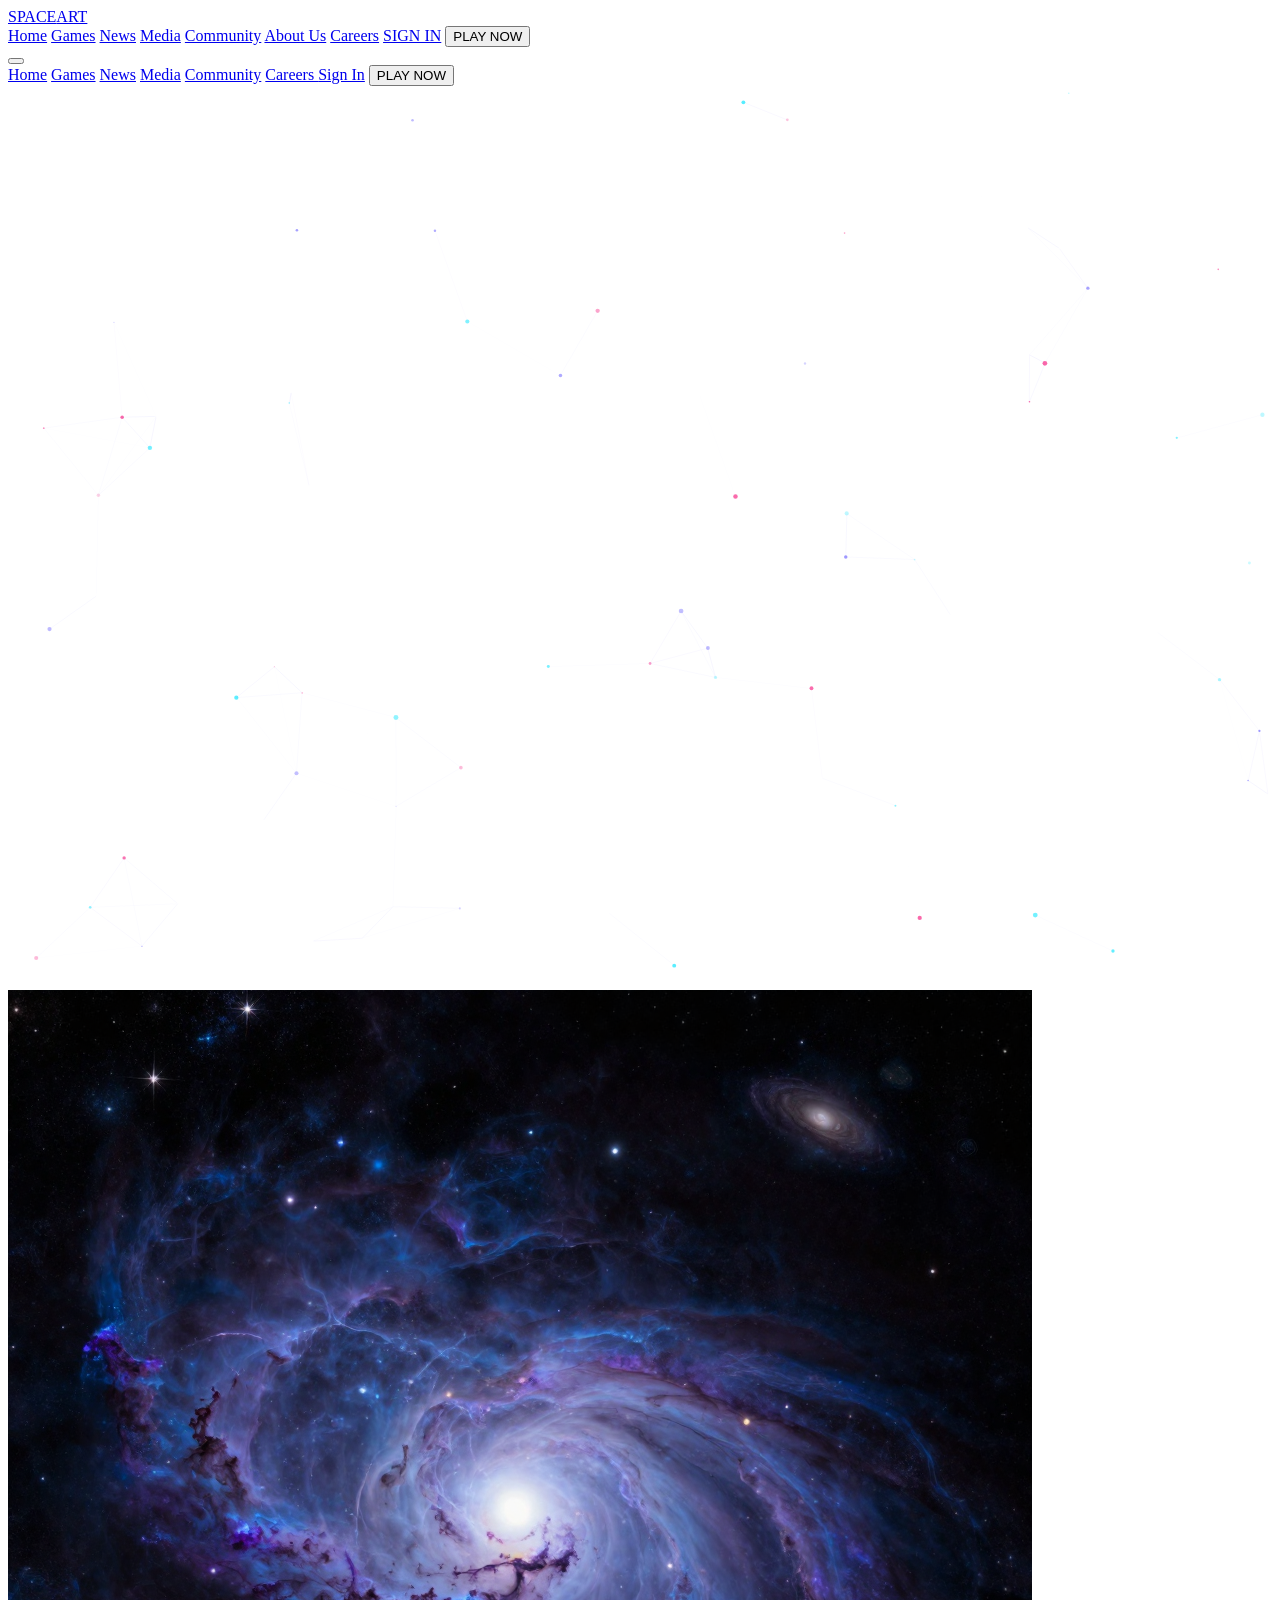
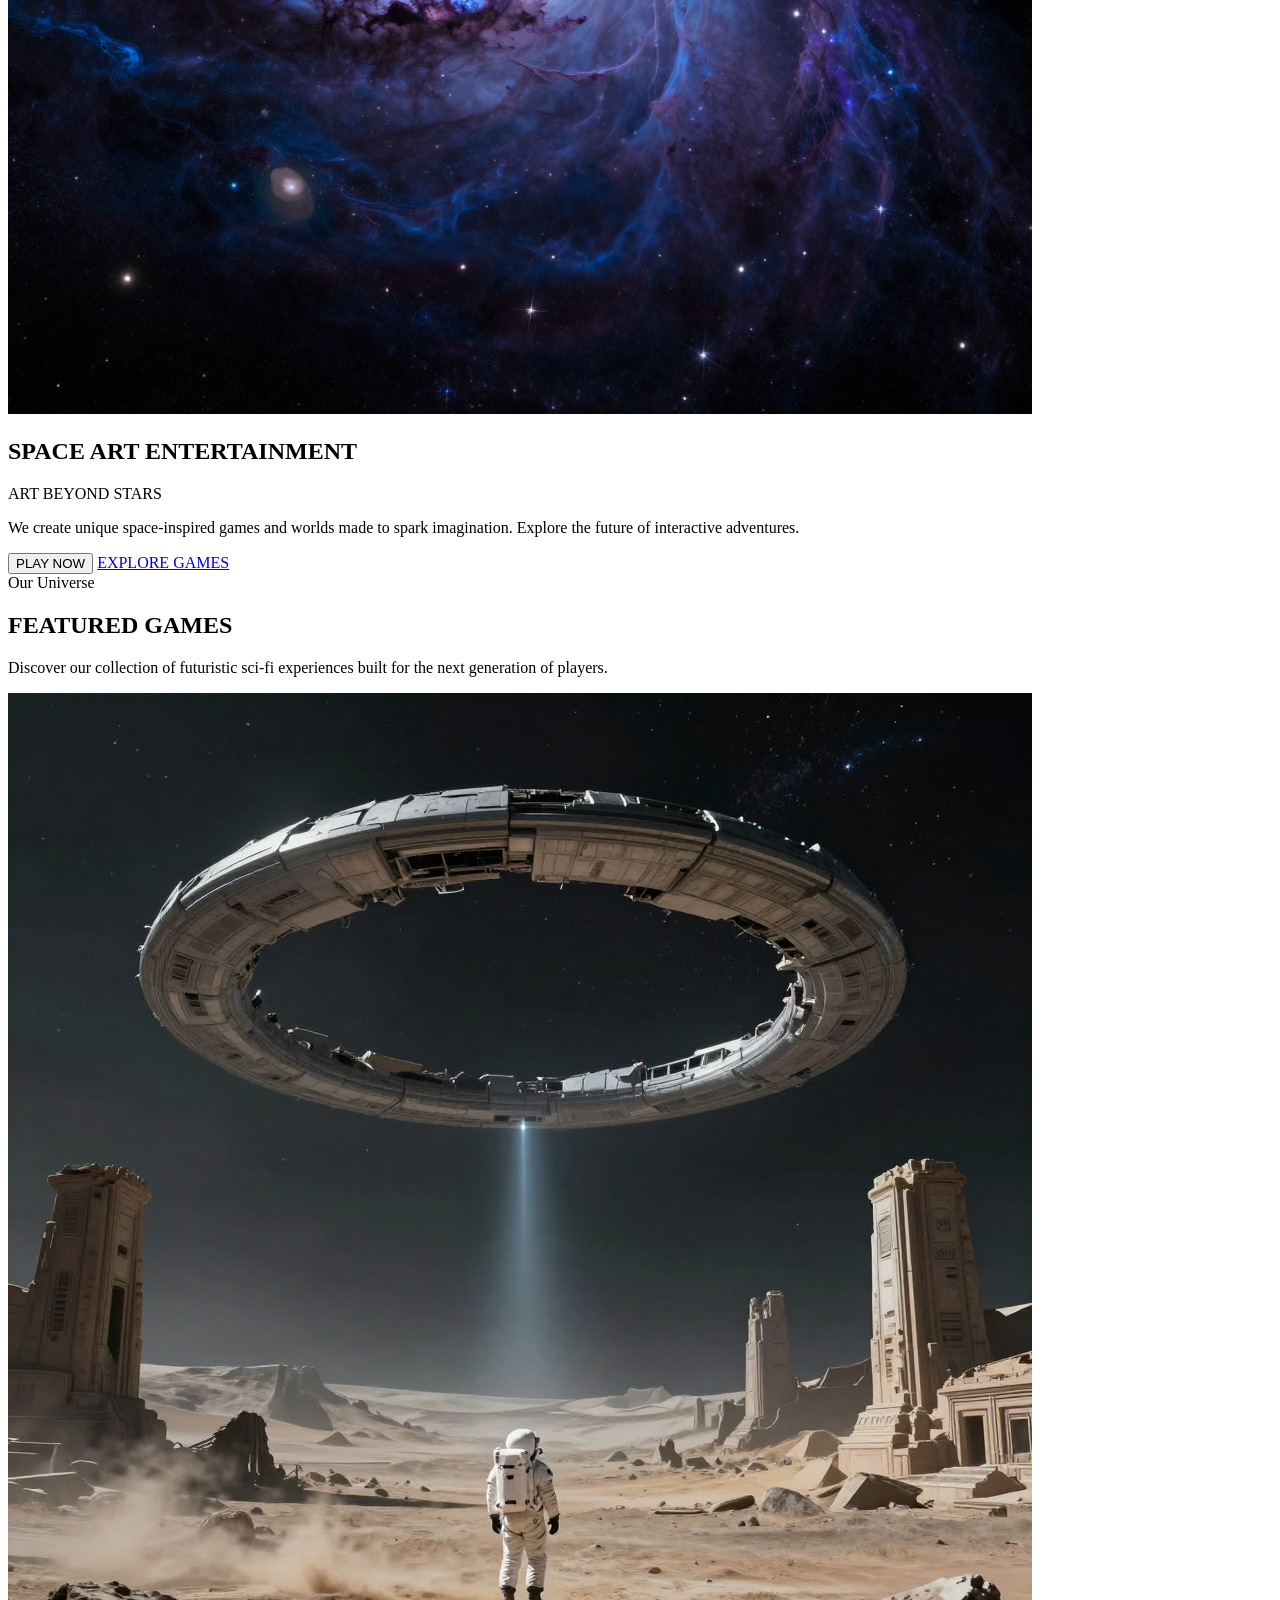
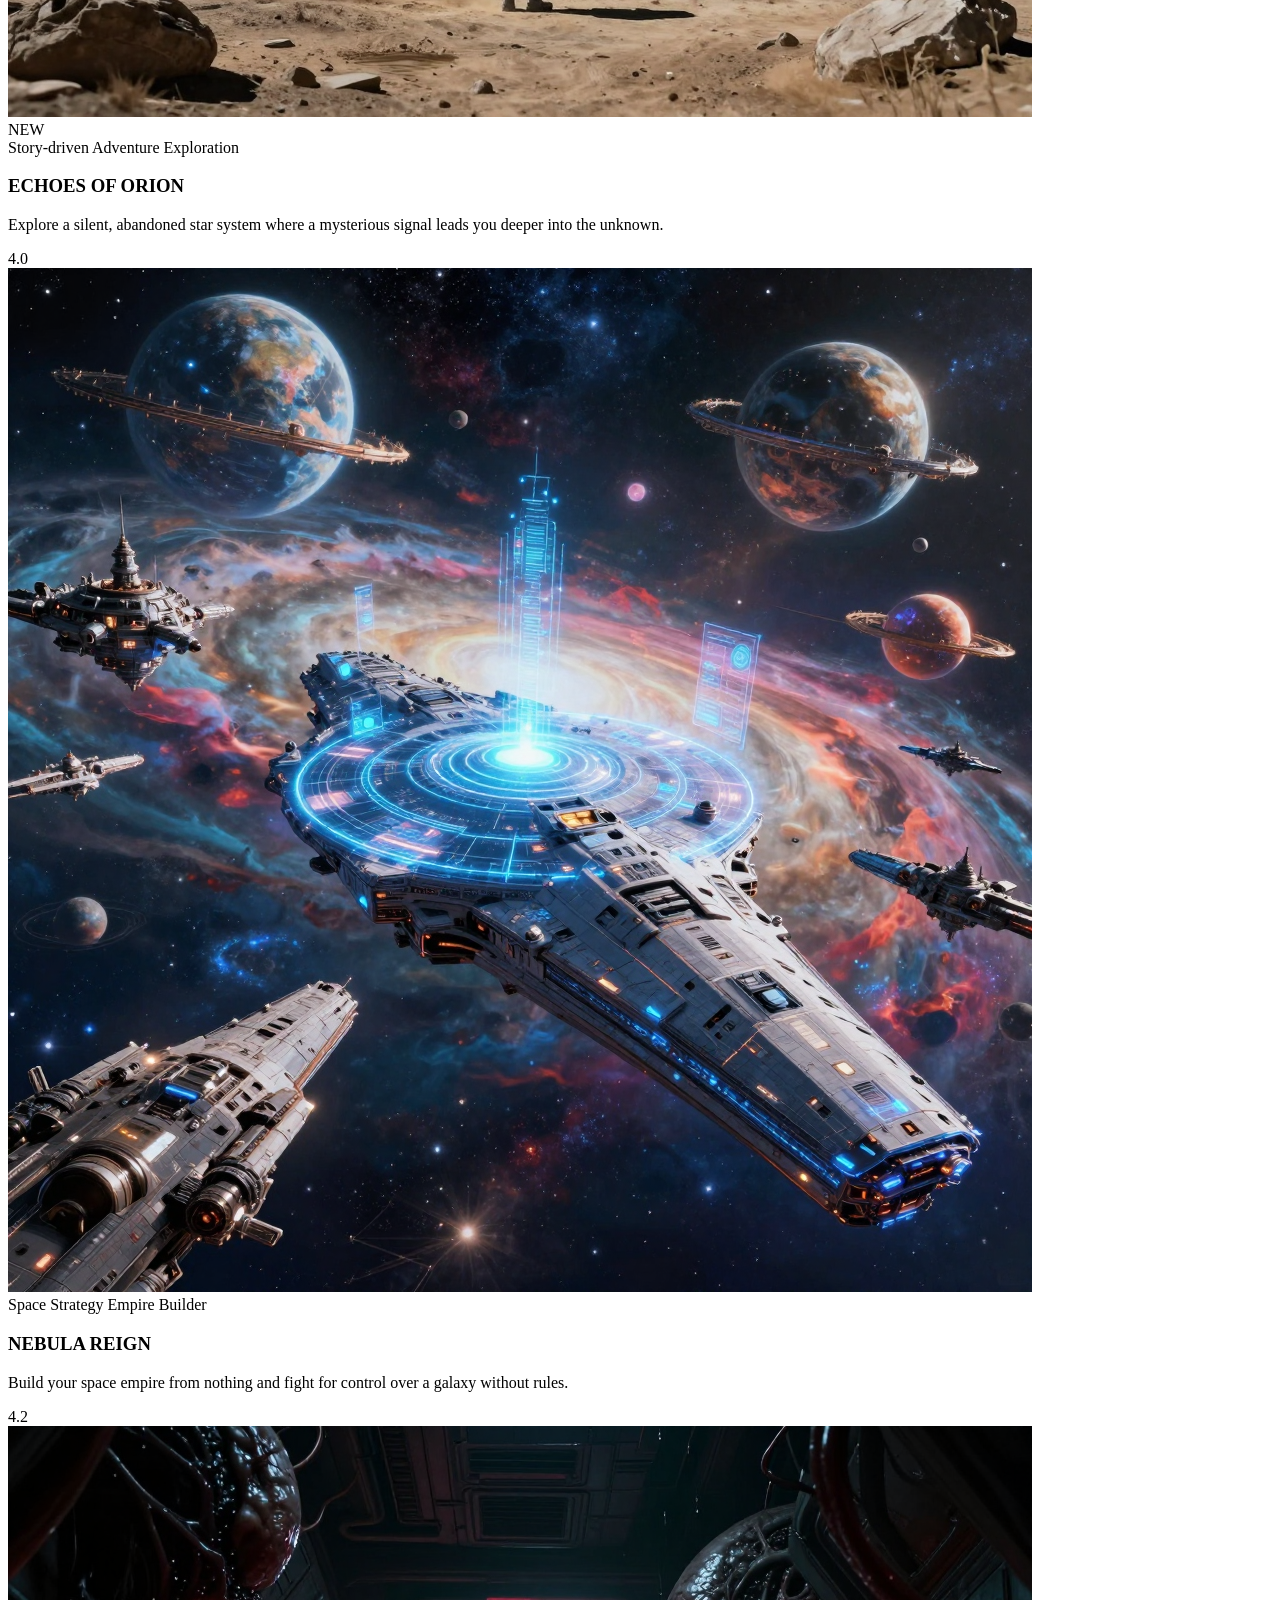
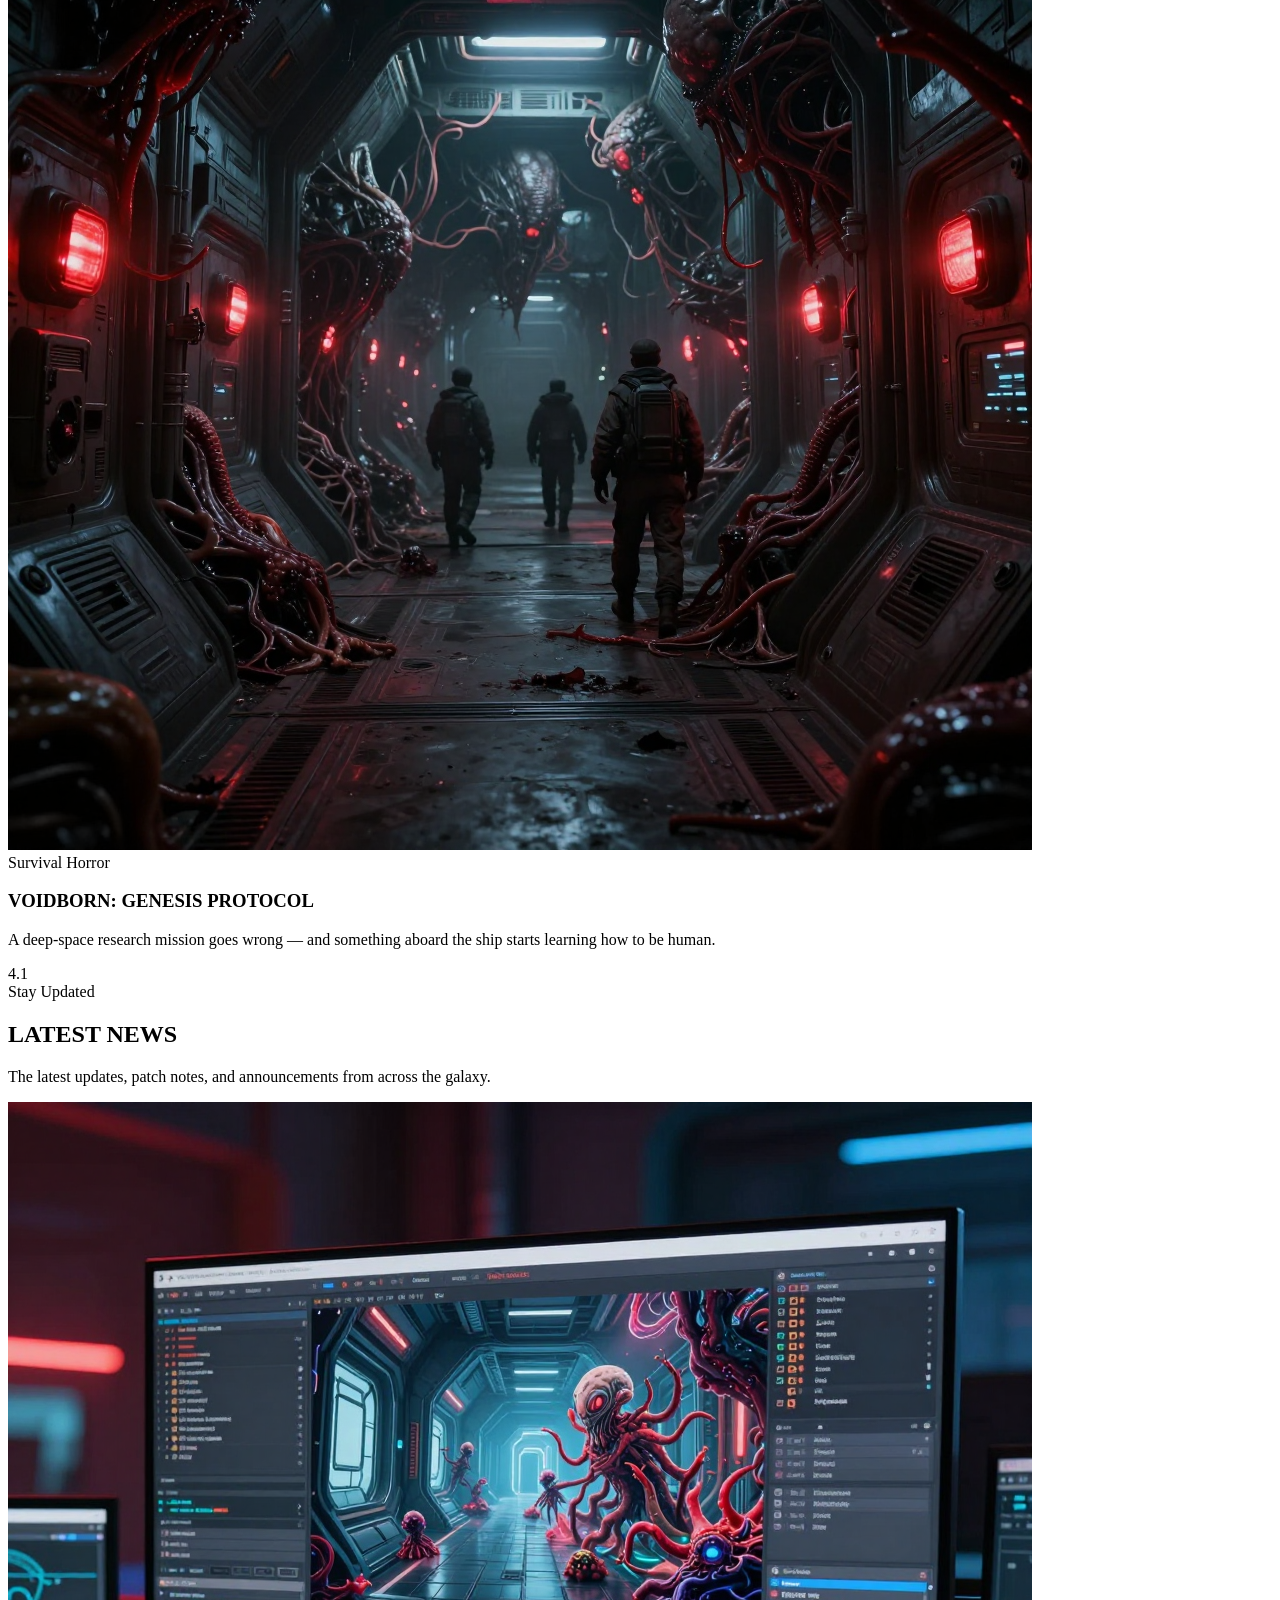
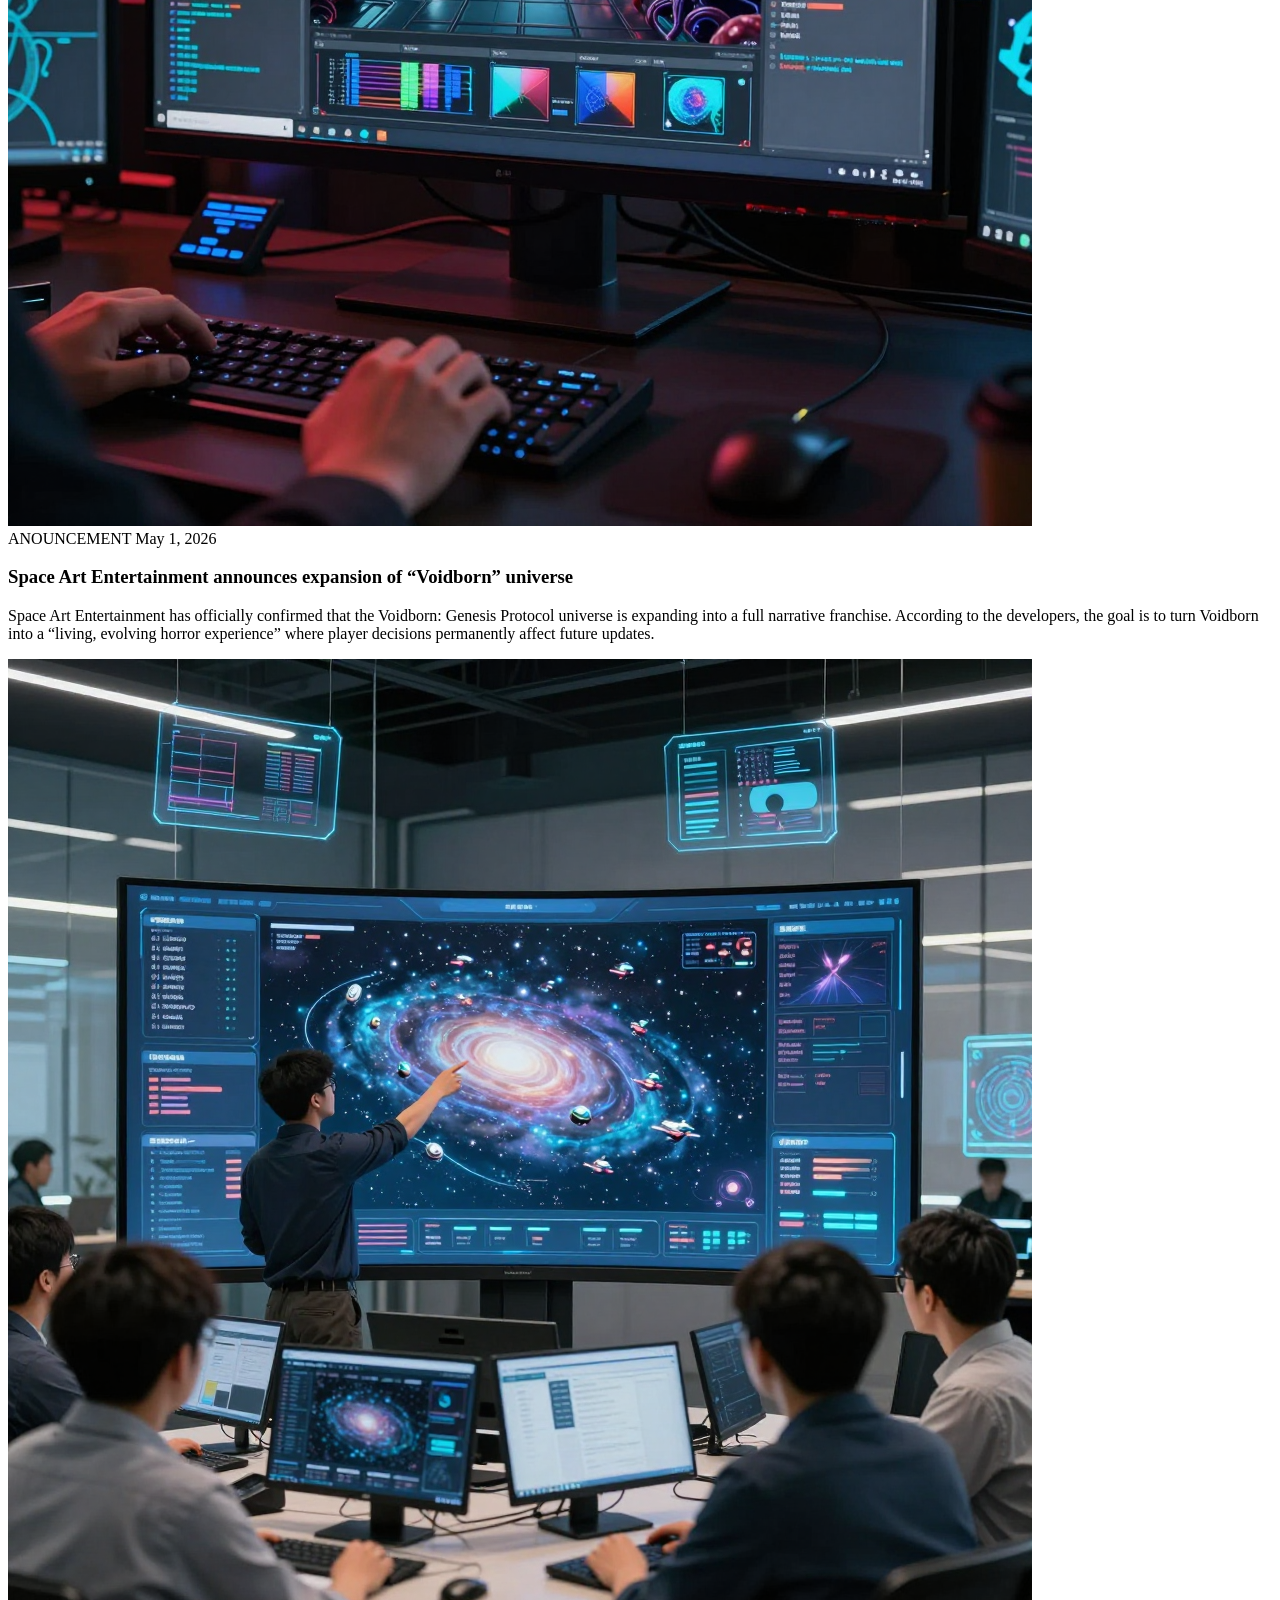
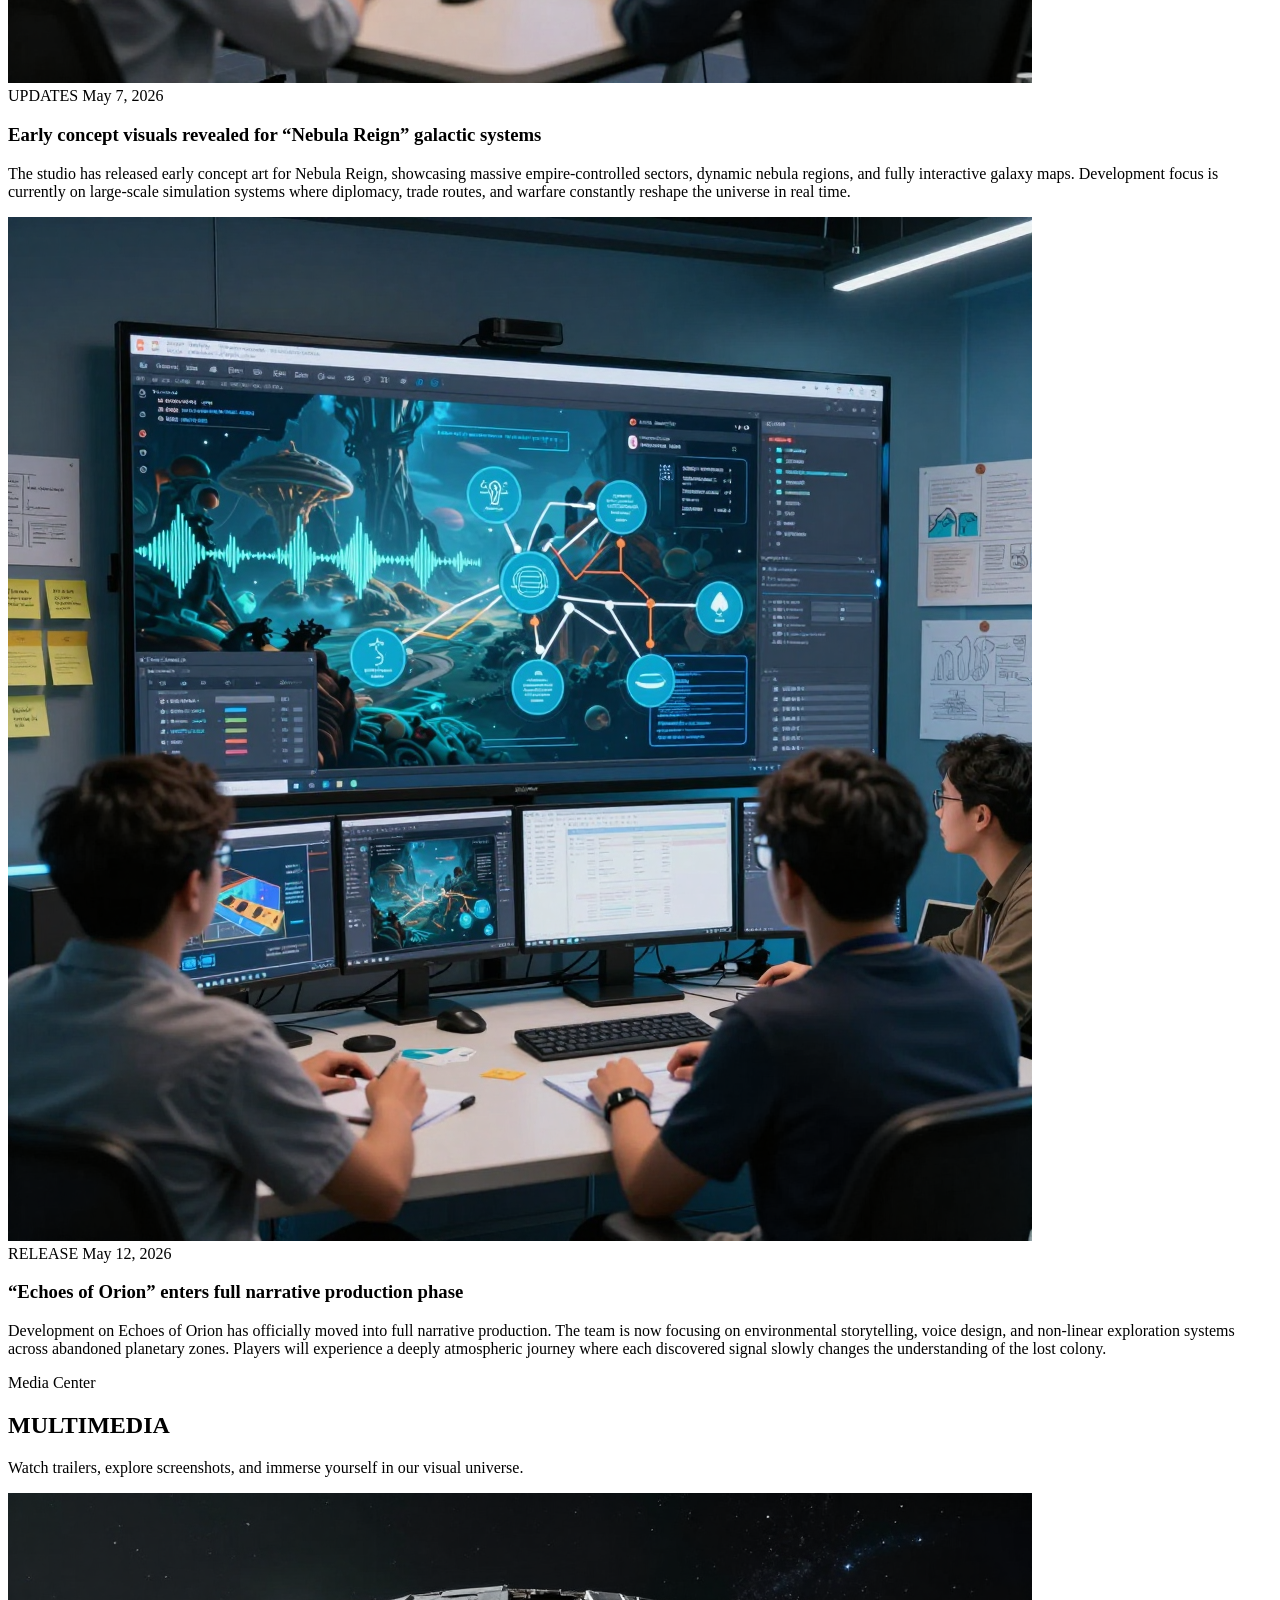
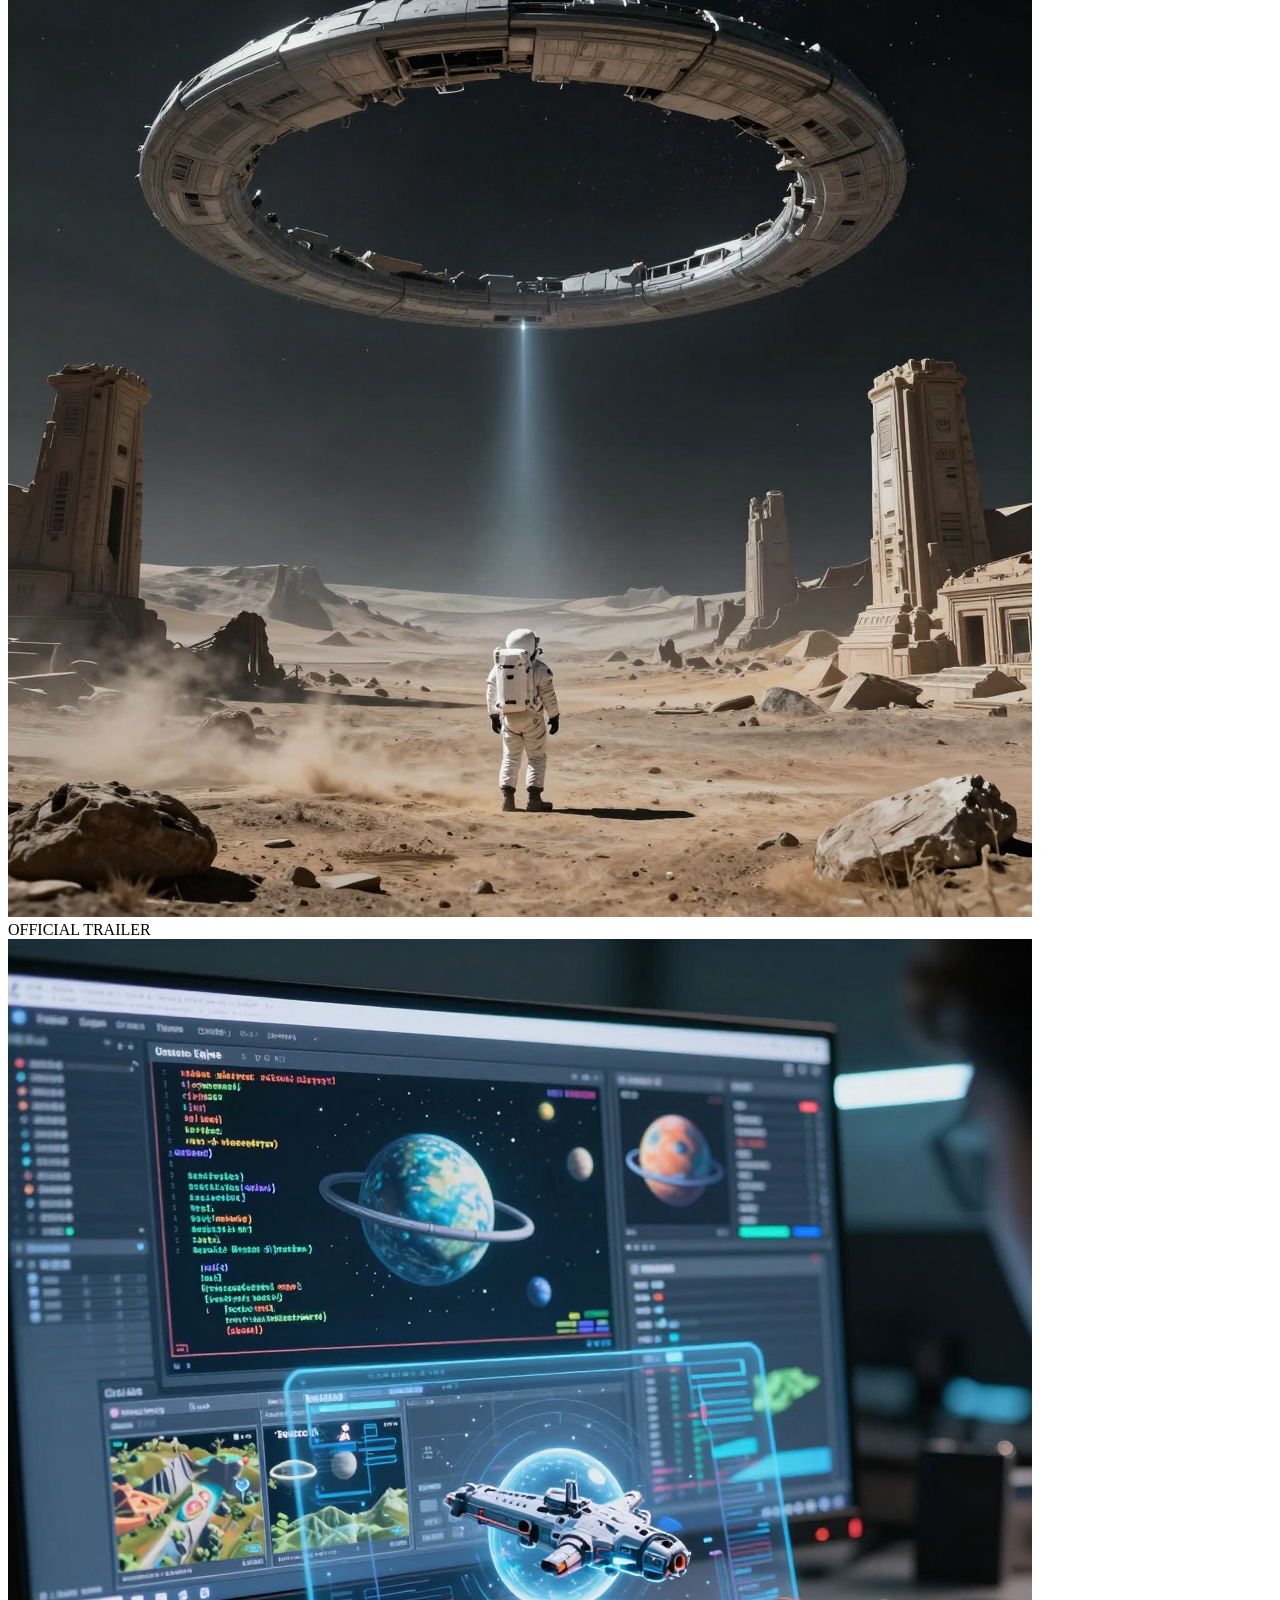
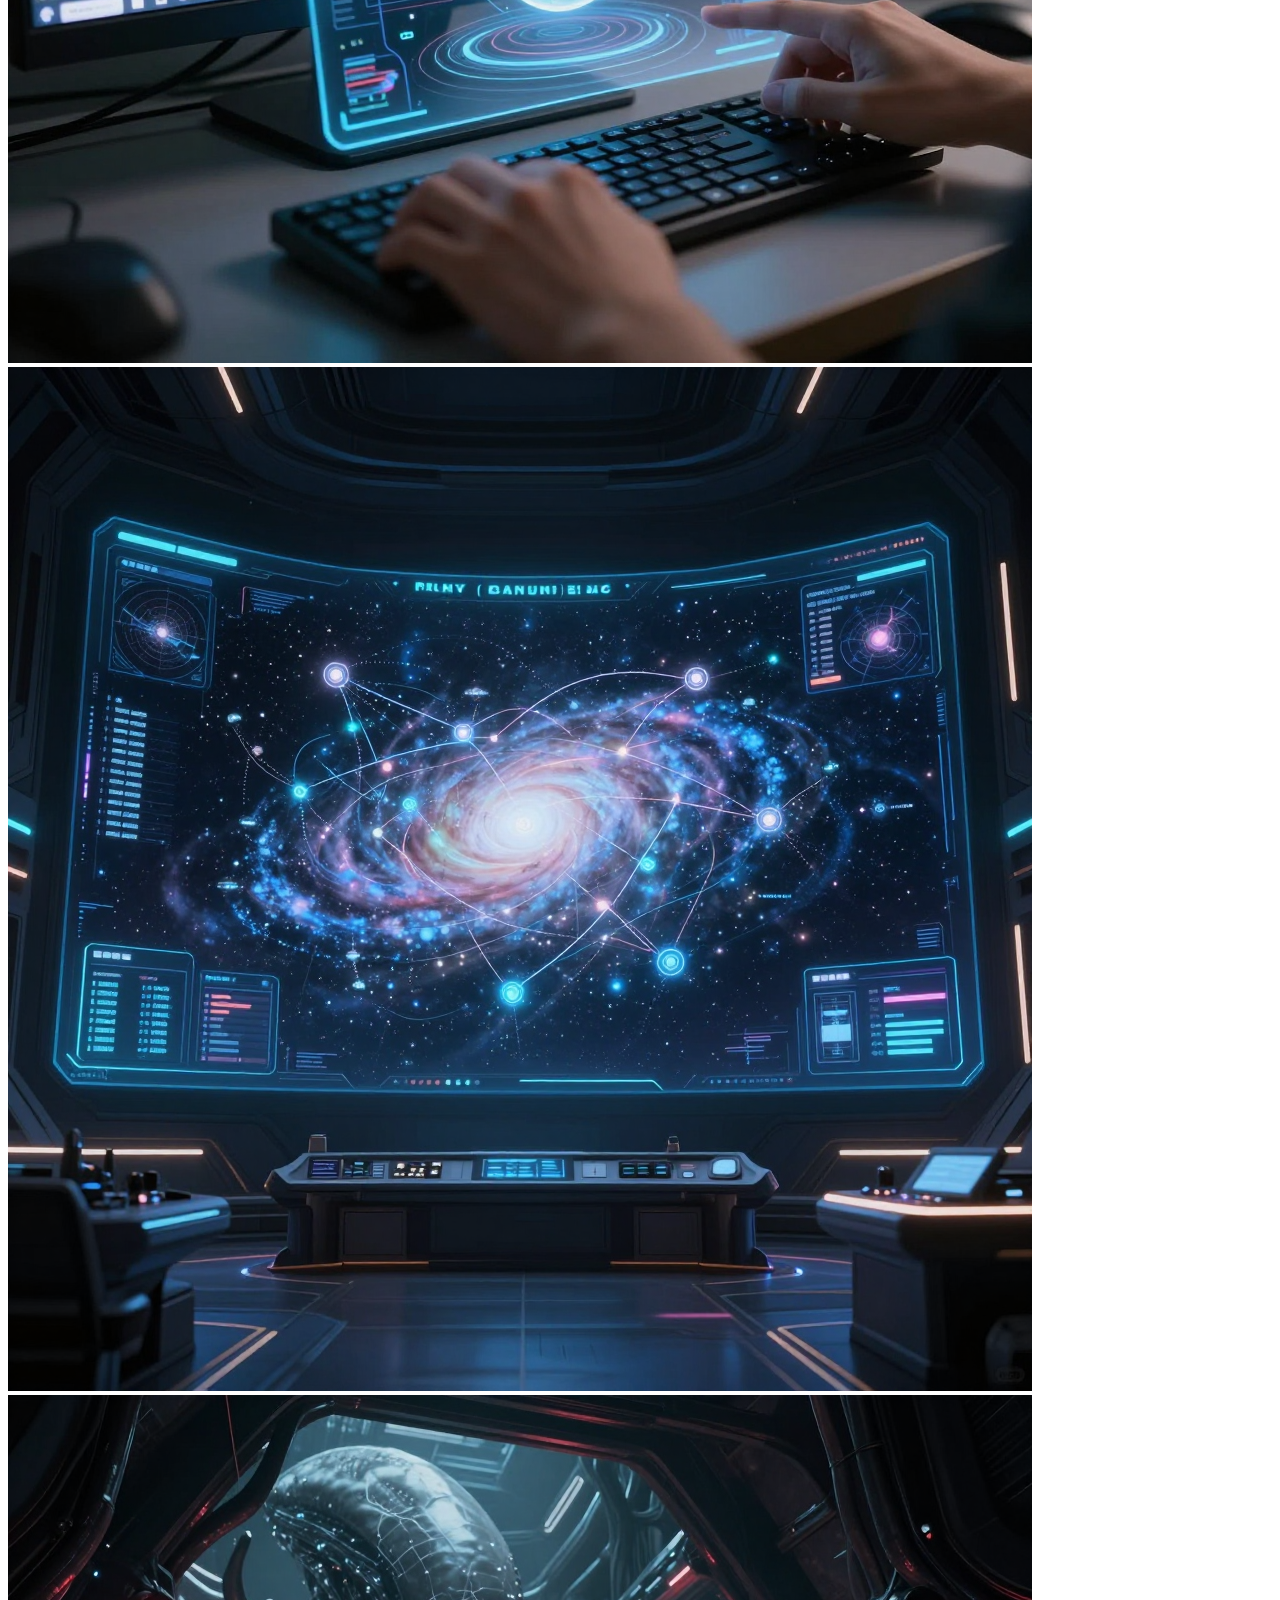
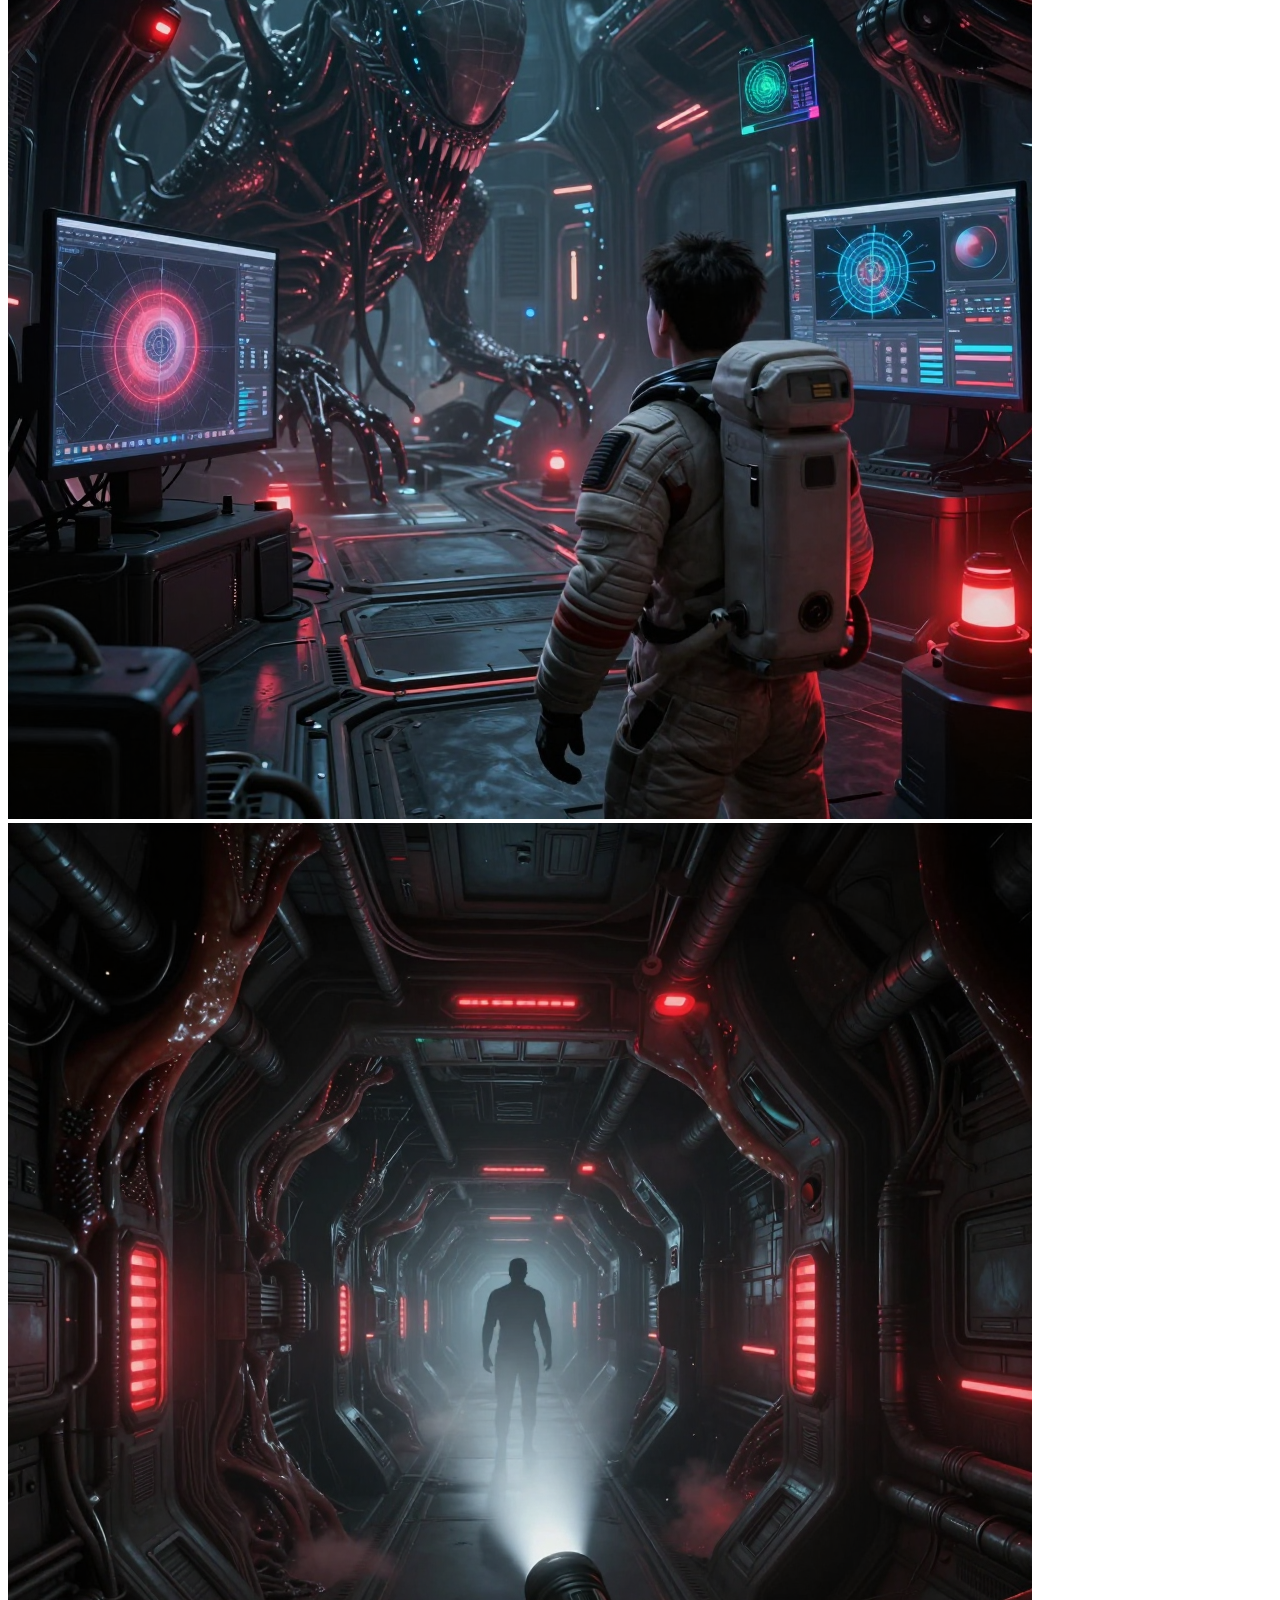
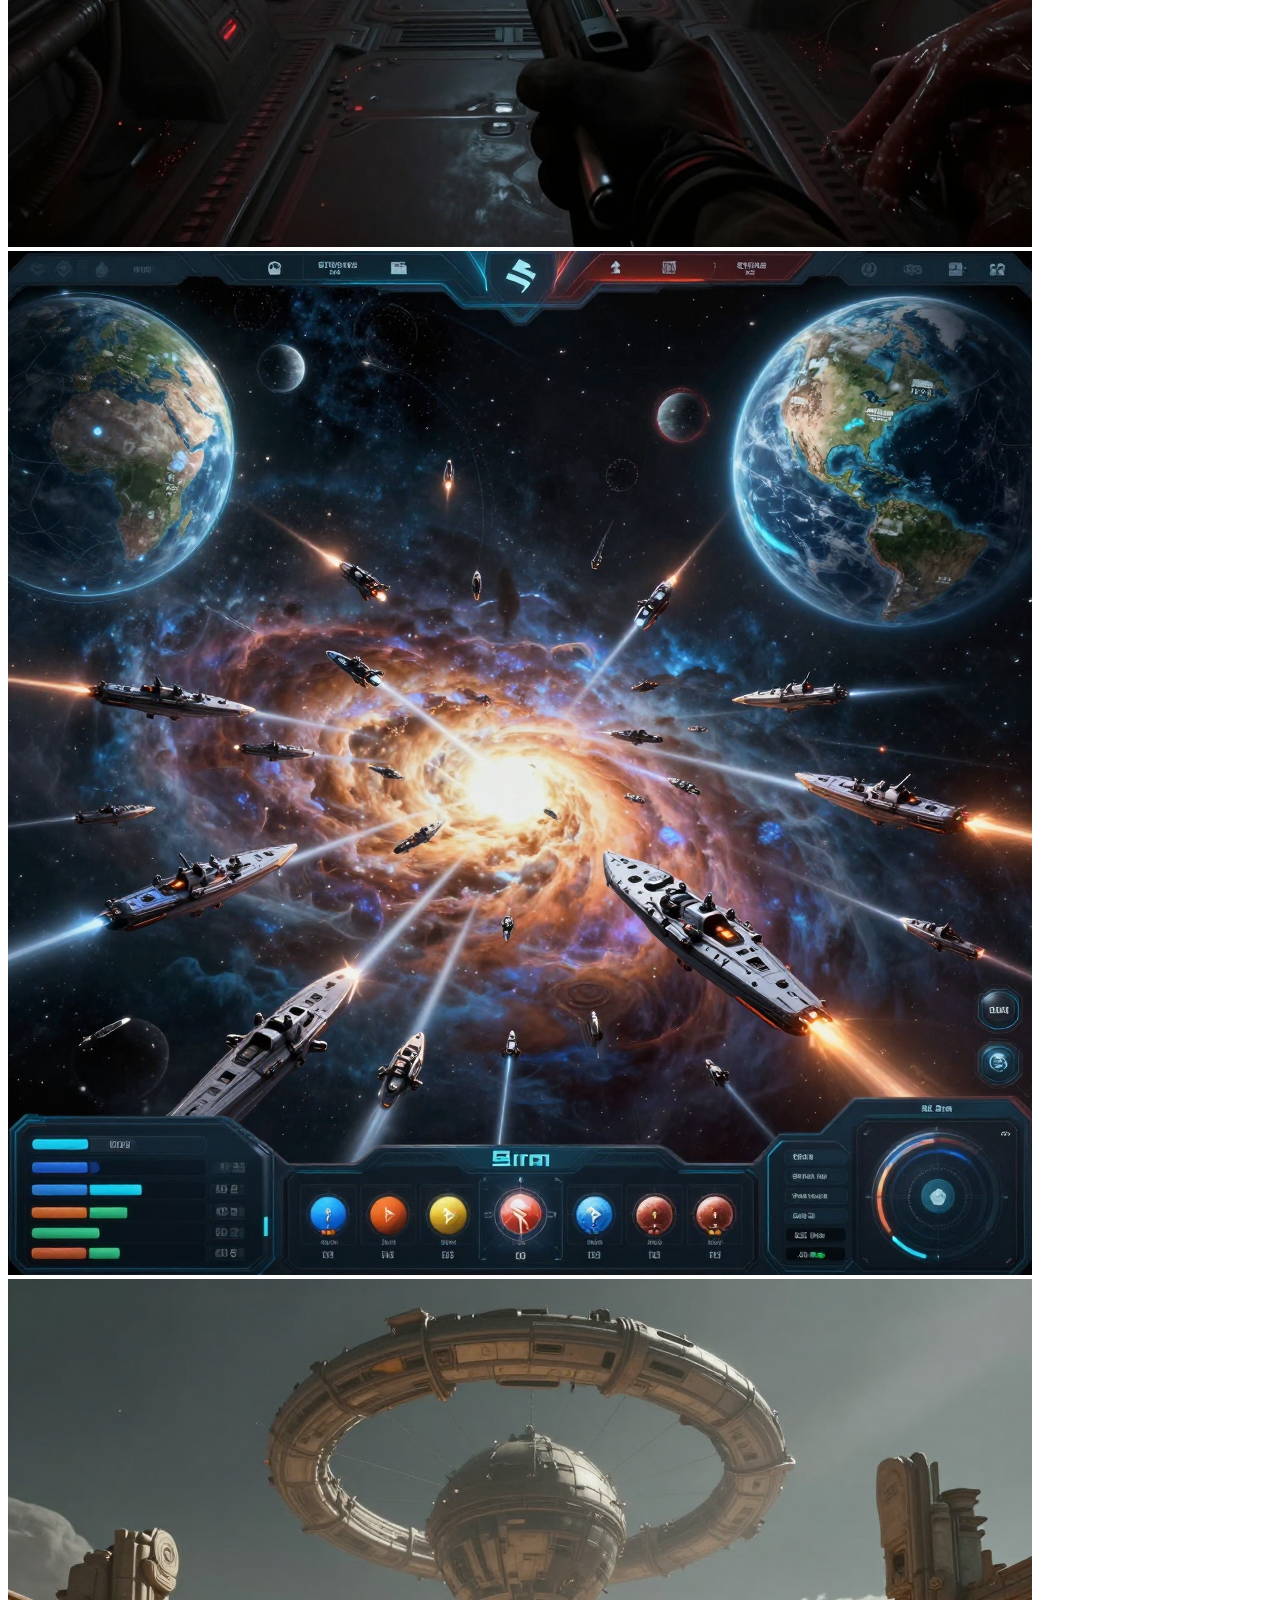
==== commit 096517cb: "Update community and media sectionss - Added trailer - Updated second language page for index.html" ====
--- a/index.html
+++ b/index.html
@@ -13,6 +13,7 @@
   <link rel="preconnect" href="https://fonts.googleapis.com">
   <link rel="preconnect" href="https://fonts.gstatic.com" crossorigin>
   <link href="https://fonts.googleapis.com/css2?family=Orbitron:wght@400;500;600;700;800;900&family=Poppins:wght@300;400;500;600;700&display=swap" rel="stylesheet">
+  <link rel="stylesheet" href="https://cdnjs.cloudflare.com/ajax/libs/font-awesome/6.5.1/css/all.min.css">
 
   <!-- Custom CSS -->
   <link rel="stylesheet" href="../assets/css/style.css">
@@ -366,30 +367,64 @@
   </section>
 
   <!-- ==================== MULTIMEDIA SECTION ==================== -->
-  <section id="multimedia" class="relative py-24 overflow-hidden">
-    <div class="absolute top-0 left-0 w-full h-px bg-gradient-to-r from-transparent via-neon-cyan/30 to-transparent"></div>
-
-    <div class="max-w-7xl mx-auto px-4 sm:px-6 lg:px-8">
-      <div class="text-center mb-16">
-        <span class="text-neon-pink font-orbitron text-xs tracking-[0.3em] uppercase">Media Center</span>
-        <h2 class="font-orbitron font-bold text-4xl sm:text-5xl mt-3 mb-4">
-          <span class="text-transparent bg-clip-text bg-gradient-to-r from-neon-cyan to-neon-pink">MULTIMEDIA</span>
-        </h2>
-        <p class="text-gray-400 max-w-xl mx-auto">Watch trailers, explore screenshots, and immerse yourself in our visual universe.</p>
-      </div>
-
-      <!-- Trailer -->
-      <div class="relative rounded-2xl overflow-hidden border border-white/10 mb-12 group cursor-pointer" onclick="openVideoModal()">
-        <img src="../assets/images/trailer-thumbnail.png" alt="Space Art Entertainment game trailer thumbnail" class="w-full h-[300px] sm:h-[400px] lg:h-[500px] object-cover group-hover:scale-105 transition-transform duration-700" loading="lazy">
-        <div class="absolute inset-0 bg-space-dark/40 group-hover:bg-space-dark/60 transition-colors duration-300 flex items-center justify-center">
-          <div class="w-20 h-20 rounded-full bg-white/10 backdrop-blur-sm border border-white/20 flex items-center justify-center group-hover:scale-110 group-hover:bg-neon-purple/30 group-hover:border-neon-purple/50 transition-all duration-300">
-            <i data-lucide="play" class="w-8 h-8 text-white ml-1"></i>
-          </div>
-        </div>
-        <div class="absolute bottom-6 left-6">
-          <span class="px-3 py-1 rounded-full bg-neon-pink/80 text-xs font-orbitron font-bold tracking-wider">OFFICIAL TRAILER</span>
-        </div>
-      </div>
+<section id="multimedia" class="relative py-24 overflow-hidden">
+  <div class="absolute top-0 left-0 w-full h-px bg-gradient-to-r from-transparent via-neon-cyan/30 to-transparent"></div>
+
+  <div class="max-w-7xl mx-auto px-4 sm:px-6 lg:px-8">
+
+    <!-- HEADER -->
+    <div class="text-center mb-16">
+      <span class="text-neon-pink font-orbitron text-xs tracking-[0.3em] uppercase">
+        Media Center
+      </span>
+
+      <h2 class="font-orbitron font-bold text-4xl sm:text-5xl mt-3 mb-4">
+        <span class="text-transparent bg-clip-text bg-gradient-to-r from-neon-cyan to-neon-pink">
+          MULTIMEDIA
+        </span>
+      </h2>
+
+      <p class="text-gray-400 max-w-xl mx-auto">
+        Watch trailers, explore screenshots, and immerse yourself in our visual universe.
+      </p>
+    </div>
+
+    <!-- TRAILER -->
+    <div
+      class="relative rounded-2xl overflow-hidden border border-white/10 mb-12 group cursor-pointer"
+      onclick="openVideoModal('../assets/videos/Science_Fiction_Trailer_echoes-of-orion-trailermp4_2af7awe2.mp4')"
+    >
+
+      <!-- Thumbnail -->
+      <img
+        src="../assets/images/EchoesOfOrion.png"
+        alt="Echoes of Orion Trailer"
+        class="w-full h-[300px] sm:h-[400px] lg:h-[500px] object-cover group-hover:scale-105 transition-transform duration-700"
+        loading="lazy"
+      >
+
+      <!-- Overlay -->
+      <div class="absolute inset-0 bg-space-dark/40 group-hover:bg-space-dark/60 transition-colors duration-300 flex items-center justify-center">
+
+        <!-- Play Button -->
+        <div class="w-24 h-24 rounded-full bg-black/30 backdrop-blur-md border border-white/20 flex items-center justify-center group-hover:scale-110 group-hover:bg-neon-purple/30 group-hover:border-neon-purple/50 transition-all duration-300 shadow-[0_0_40px_rgba(108,99,255,0.25)]">
+
+          <i
+            data-lucide="play"
+            class="w-10 h-10 text-white ml-1"
+          ></i>
+
+        </div>
+      </div>
+
+      <!-- Label -->
+      <div class="absolute bottom-6 left-6">
+        <span class="px-4 py-2 rounded-full bg-neon-pink/80 backdrop-blur-sm text-xs font-orbitron font-bold tracking-[0.2em] text-white border border-white/10">
+          OFFICIAL TRAILER
+        </span>
+      </div>
+
+    </div>    
 
       <!-- Screenshots -->
       <div class="grid grid-cols-2 md:grid-cols-4 gap-4">
@@ -405,16 +440,16 @@
         <div class="screenshot-item rounded-xl overflow-hidden border border-white/5 cursor-pointer group" onclick="openGalleryModal(3)">
           <img src="../assets/images/media4.png" alt="Game screenshot 4" class="w-full h-40 object-cover group-hover:scale-110 transition-transform duration-500" loading="lazy">
         </div>
-         <div class="screenshot-item rounded-xl overflow-hidden border border-white/5 cursor-pointer group" onclick="openGalleryModal(3)">
+         <div class="screenshot-item rounded-xl overflow-hidden border border-white/5 cursor-pointer group" onclick="openGalleryModal(4)">
           <img src="../assets/images/media5.png" alt="Game screenshot 4" class="w-full h-40 object-cover group-hover:scale-110 transition-transform duration-500" loading="lazy">
         </div>
-         <div class="screenshot-item rounded-xl overflow-hidden border border-white/5 cursor-pointer group" onclick="openGalleryModal(3)">
+         <div class="screenshot-item rounded-xl overflow-hidden border border-white/5 cursor-pointer group" onclick="openGalleryModal(5)">
           <img src="../assets/images/media6.png" alt="Game screenshot 4" class="w-full h-40 object-cover group-hover:scale-110 transition-transform duration-500" loading="lazy">
         </div>
-         <div class="screenshot-item rounded-xl overflow-hidden border border-white/5 cursor-pointer group" onclick="openGalleryModal(3)">
+         <div class="screenshot-item rounded-xl overflow-hidden border border-white/5 cursor-pointer group" onclick="openGalleryModal(6)">
           <img src="../assets/images/media7.png" alt="Game screenshot 4" class="w-full h-40 object-cover group-hover:scale-110 transition-transform duration-500" loading="lazy">
         </div>
-         <div class="screenshot-item rounded-xl overflow-hidden border border-white/5 cursor-pointer group" onclick="openGalleryModal(3)">
+         <div class="screenshot-item rounded-xl overflow-hidden border border-white/5 cursor-pointer group" onclick="openGalleryModal(7)">
           <img src="../assets/images/media8.png" alt="Game screenshot 4" class="w-full h-40 object-cover group-hover:scale-110 transition-transform duration-500" loading="lazy">
         </div>
 
@@ -436,9 +471,58 @@
             <span class="text-transparent bg-clip-text bg-gradient-to-r from-neon-cyan to-neon-purple">Players around the world</span>
           </h2>
 
-         
-          
-      
+          <!-- Social Cards Grid -->
+     <div class="reveal grid grid-cols-2 sm:grid-cols-4 gap-6">
+
+  <a href="#" class="social-card p-6 rounded-2xl">
+    <div class="w-20 h-20 rounded-2xl bg-red-500/10 flex items-center justify-center">
+      <i class="fa-brands fa-youtube text-4xl text-red-400"></i>
+    </div>
+    <h4 class="font-display font-semibold text-white text-lg mt-4">
+      YouTube
+    </h4>
+    <p class="text-sm text-gray-500">
+      Trailers & Devlogs
+    </p>
+  </a>
+
+  <a href="#" class="social-card p-6 rounded-2xl">
+    <div class="w-20 h-20 rounded-2xl bg-sky-500/10 flex items-center justify-center">
+      <i class="fa-brands fa-x-twitter text-4xl text-sky-400"></i>
+    </div>
+    <h4 class="font-display font-semibold text-white text-lg mt-4">
+    X
+    </h4>
+    <p class="text-sm text-gray-500">
+      News & Updates
+    </p>
+  </a>
+
+  <a href="#" class="social-card p-6 rounded-2xl">
+    <div class="w-20 h-20 rounded-2xl bg-purple-500/10 flex items-center justify-center">
+      <i class="fa-brands fa-twitch text-4xl text-purple-400"></i>
+    </div>
+    <h4 class="font-display font-semibold text-white text-lg mt-4">
+      Twitch
+    </h4>
+    <p class="text-sm text-gray-500">
+      Live Streams
+    </p>
+  </a>
+
+  <a href="#" class="social-card p-6 rounded-2xl">
+    <div class="w-20 h-20 rounded-2xl bg-orange-500/10 flex items-center justify-center">
+      <i class="fa-brands fa-instagram text-4xl text-orange-400"></i>
+    </div>
+    <h4 class="font-display font-semibold text-white text-lg mt-4">
+      Instagram
+    </h4>
+    <p class="text-sm text-gray-500">
+      Behind the Scenes
+    </p>
+  </a>
+
+</div>
 
   </section>
 
@@ -705,23 +789,31 @@
     </div>
   </div>
 
-  <!-- ==================== VIDEO MODAL ==================== -->
-  <div id="videoModal" class="fixed inset-0 z-[200] hidden items-center justify-center p-4">
-    <div class="absolute inset-0 bg-space-dark/90 backdrop-blur-sm" onclick="closeVideoModal()"></div>
-    <div class="relative max-w-4xl w-full animate-modal-in">
-      <button onclick="closeVideoModal()" class="absolute -top-10 right-0 text-gray-400 hover:text-white transition-colors">
-        <i data-lucide="x" class="w-8 h-8"></i>
-      </button>
-      <div class="rounded-2xl overflow-hidden border border-white/10 bg-space-dark aspect-video flex items-center justify-center">
-        <div class="text-center">
-          <i data-lucide="play-circle" class="w-16 h-16 text-neon-purple mx-auto mb-4"></i>
-          <p class="font-orbitron text-gray-400 tracking-wider">TRAILER PLAYER</p>
-          <p class="text-gray-600 text-sm mt-2">Video playback would integrate here</p>
-        </div>
-      </div>
+ <!-- ==================== VIDEO MODAL ==================== -->
+<div id="videoModal" class="fixed inset-0 z-[200] hidden items-center justify-center p-4">
+  <div class="absolute inset-0 bg-space-dark/90 backdrop-blur-sm" onclick="closeVideoModal()"></div>
+
+  <div class="relative max-w-4xl w-full animate-modal-in">
+
+    <button onclick="closeVideoModal()" class="absolute -top-10 right-0 text-gray-400 hover:text-white transition-colors">
+      ✕
+    </button>
+
+    <div class="rounded-2xl overflow-hidden border border-white/10 aspect-video bg-black">
+
+      <iframe
+        id="videoFrame"
+        class="w-full h-full"
+        src=""
+        title="Trailer"
+        frameborder="0"
+        allow="autoplay; encrypted-media"
+        allowfullscreen>
+      </iframe>
+
     </div>
   </div>
-
+</div>
   <!-- ==================== GALLERY MODAL ==================== -->
   <div id="galleryModal" class="fixed inset-0 z-[200] hidden items-center justify-center p-4">
     <div class="absolute inset-0 bg-space-dark/90 backdrop-blur-sm" onclick="closeGalleryModal()"></div>
@@ -873,8 +965,10 @@
 </div>
 
 
+
   <!-- ==================== SCRIPTS ==================== -->
   <script src="https://unpkg.com/lucide@latest"></script>
   <script src="assets/js/main.js"></script>
+  
 </body>
 </html>
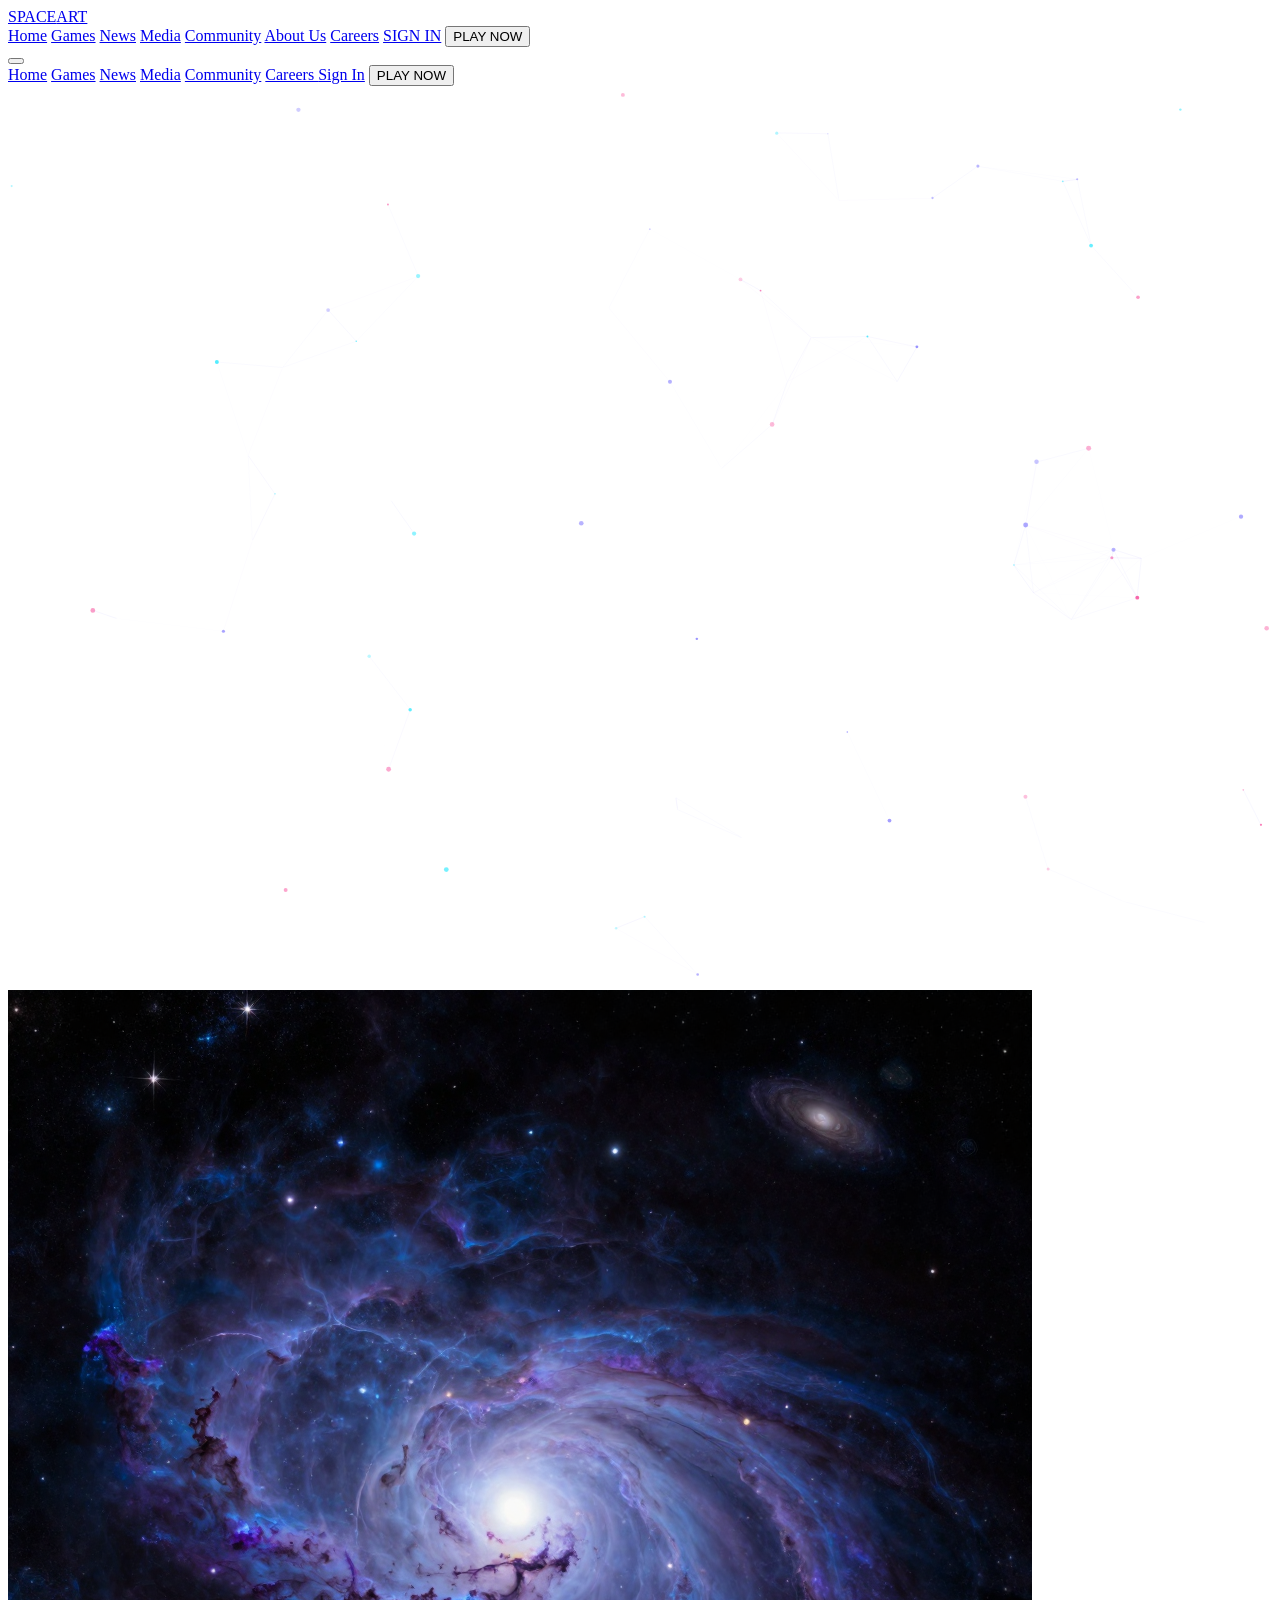
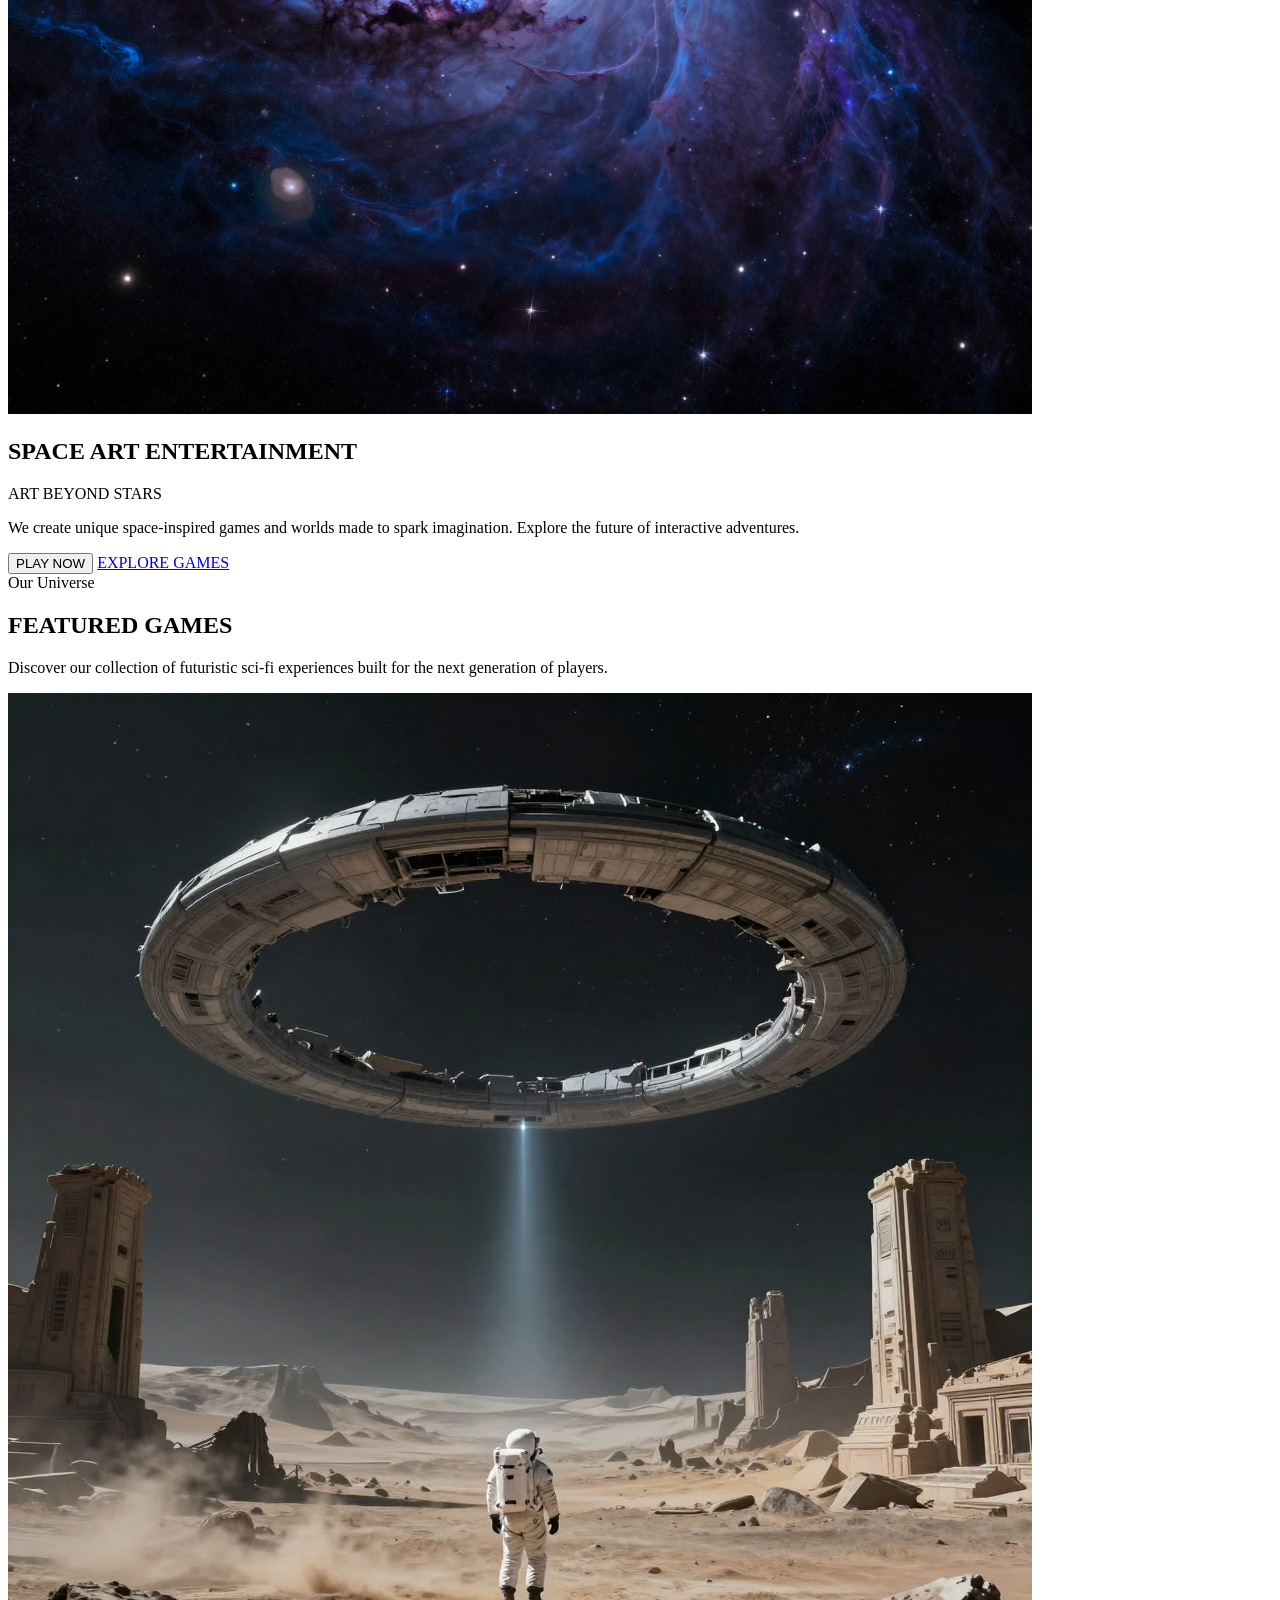
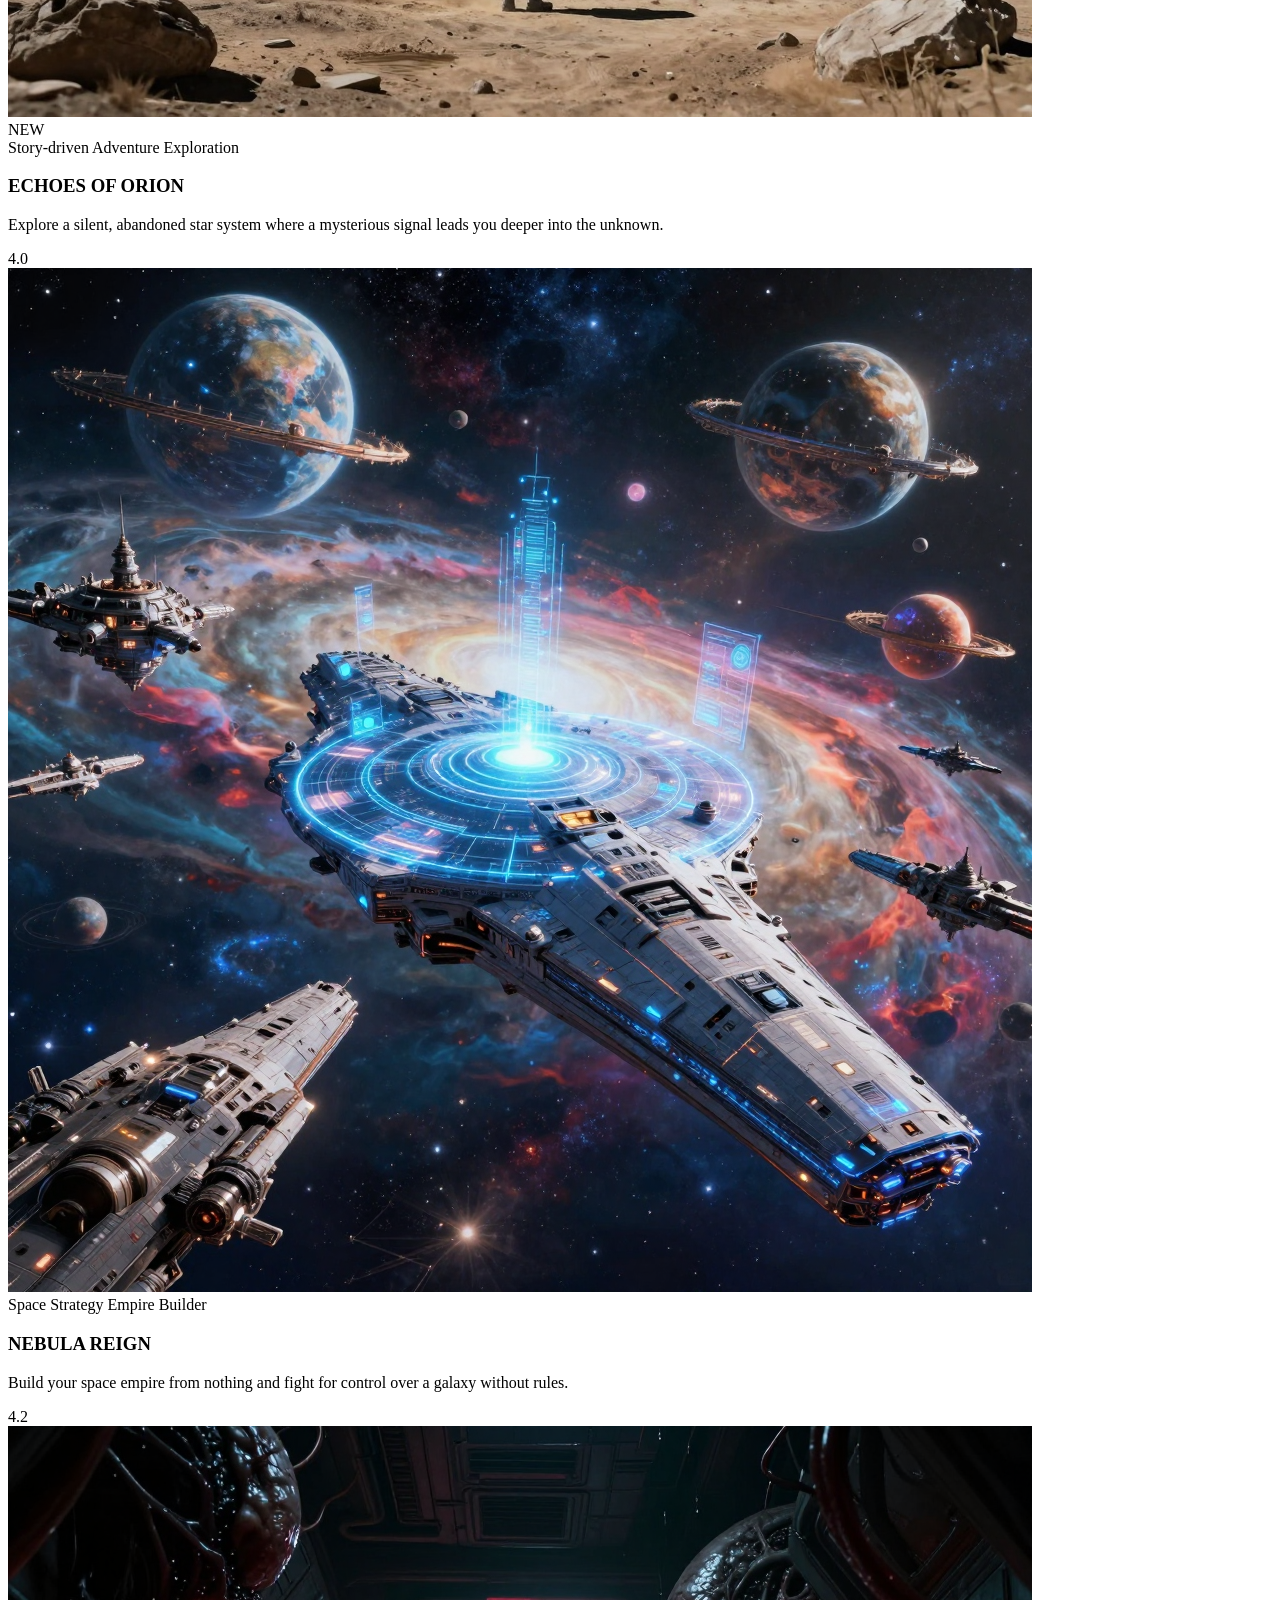
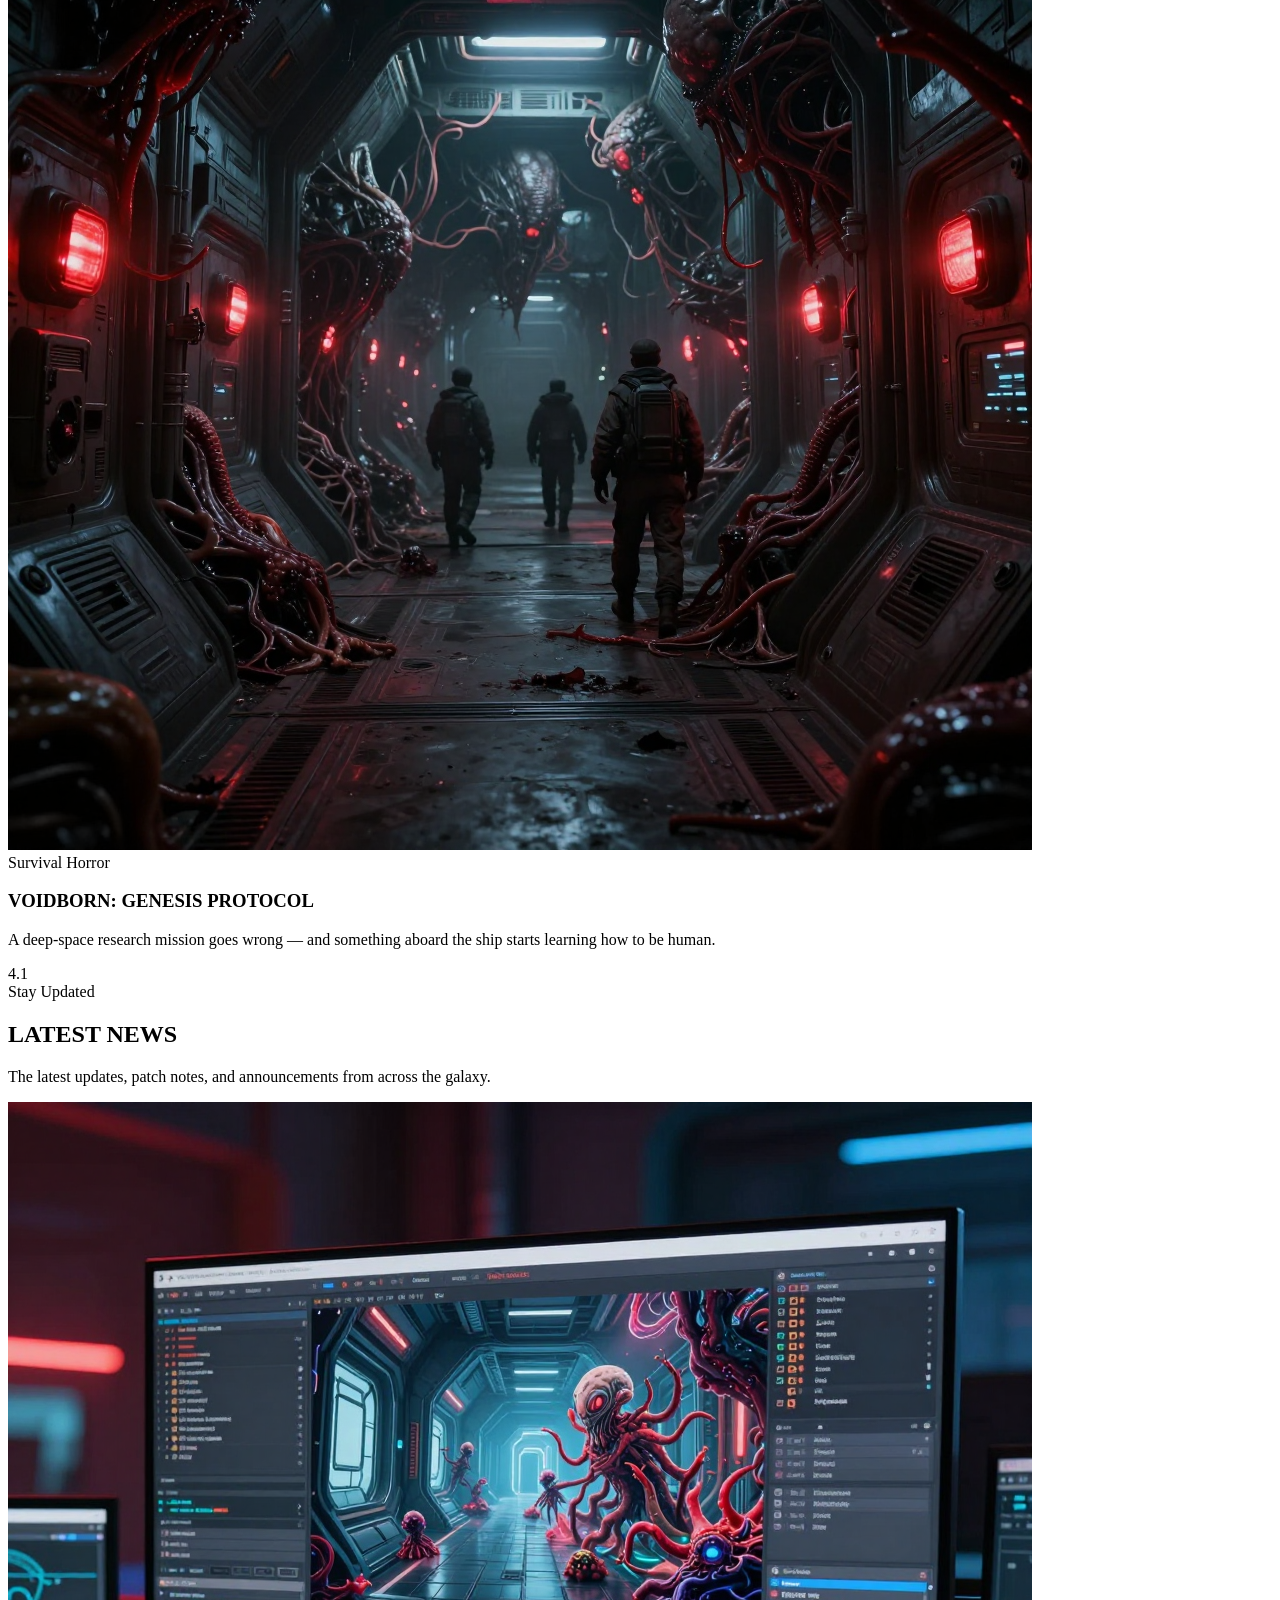
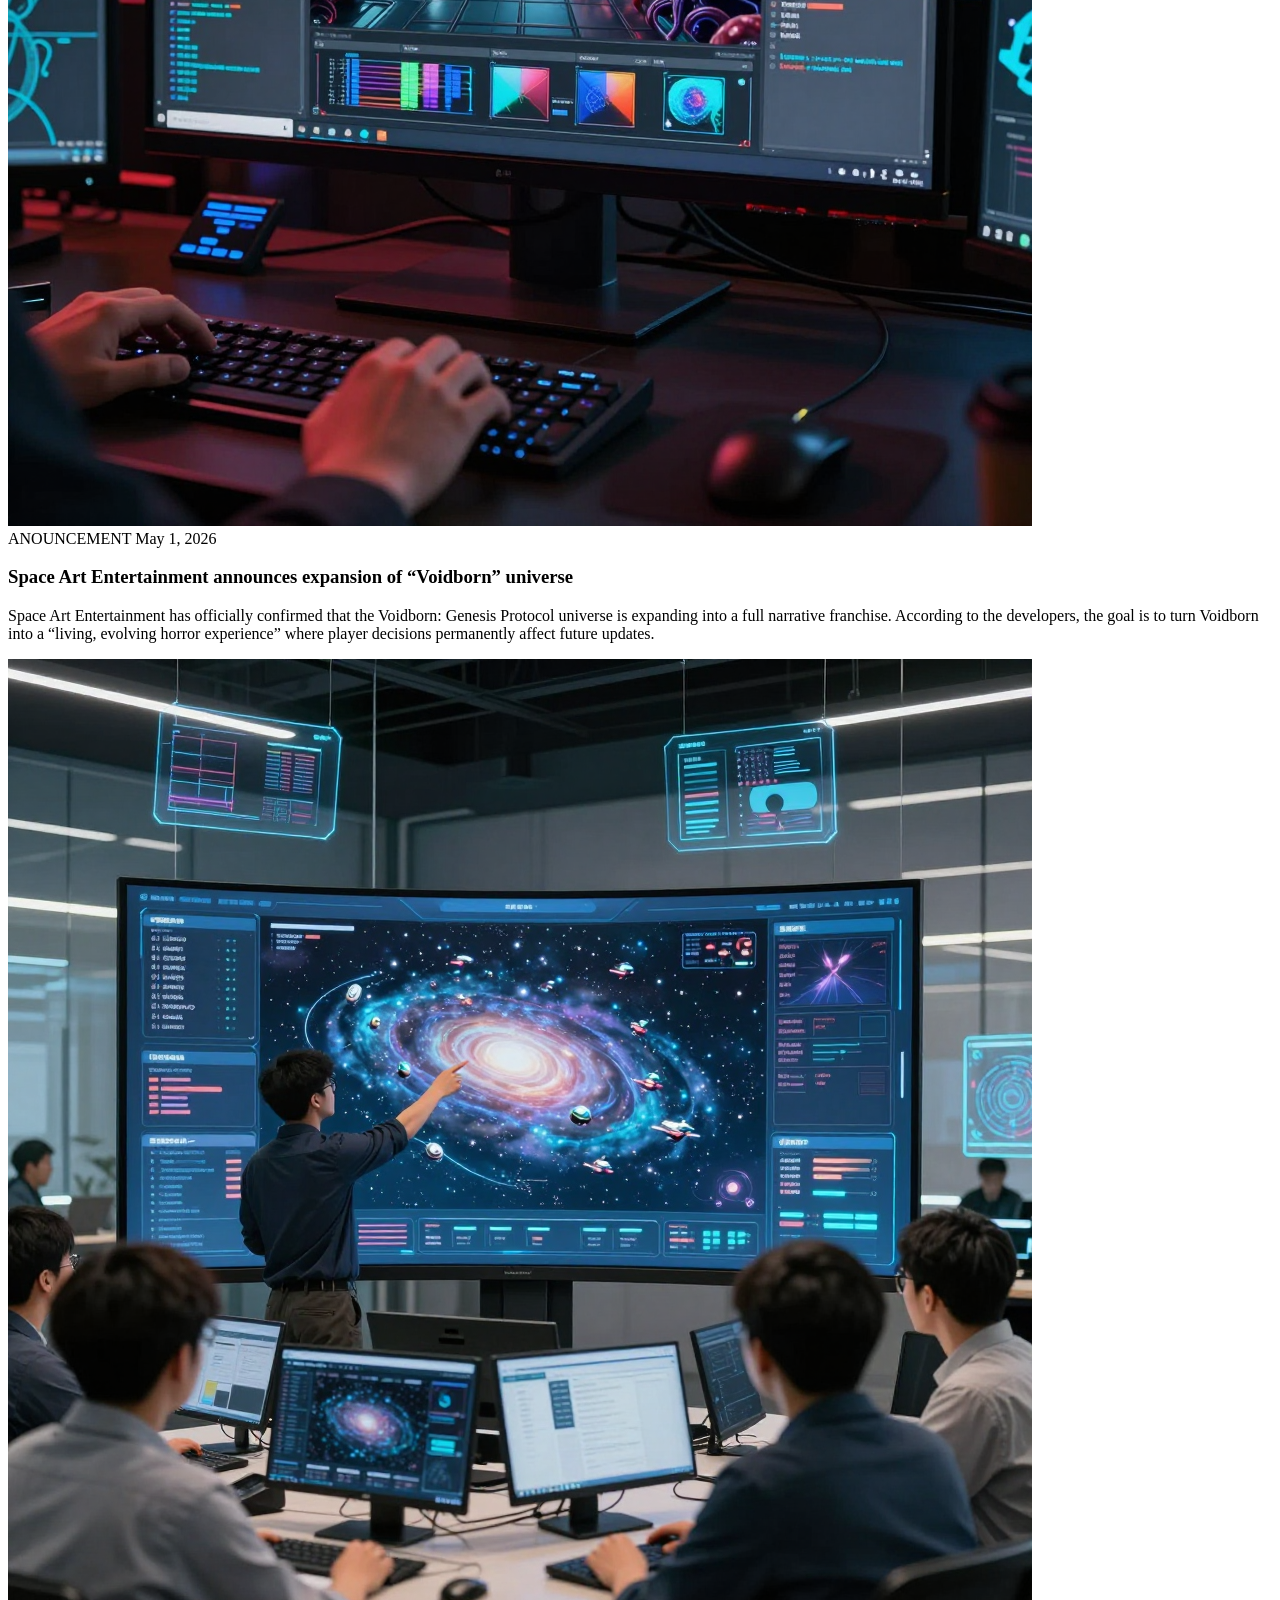
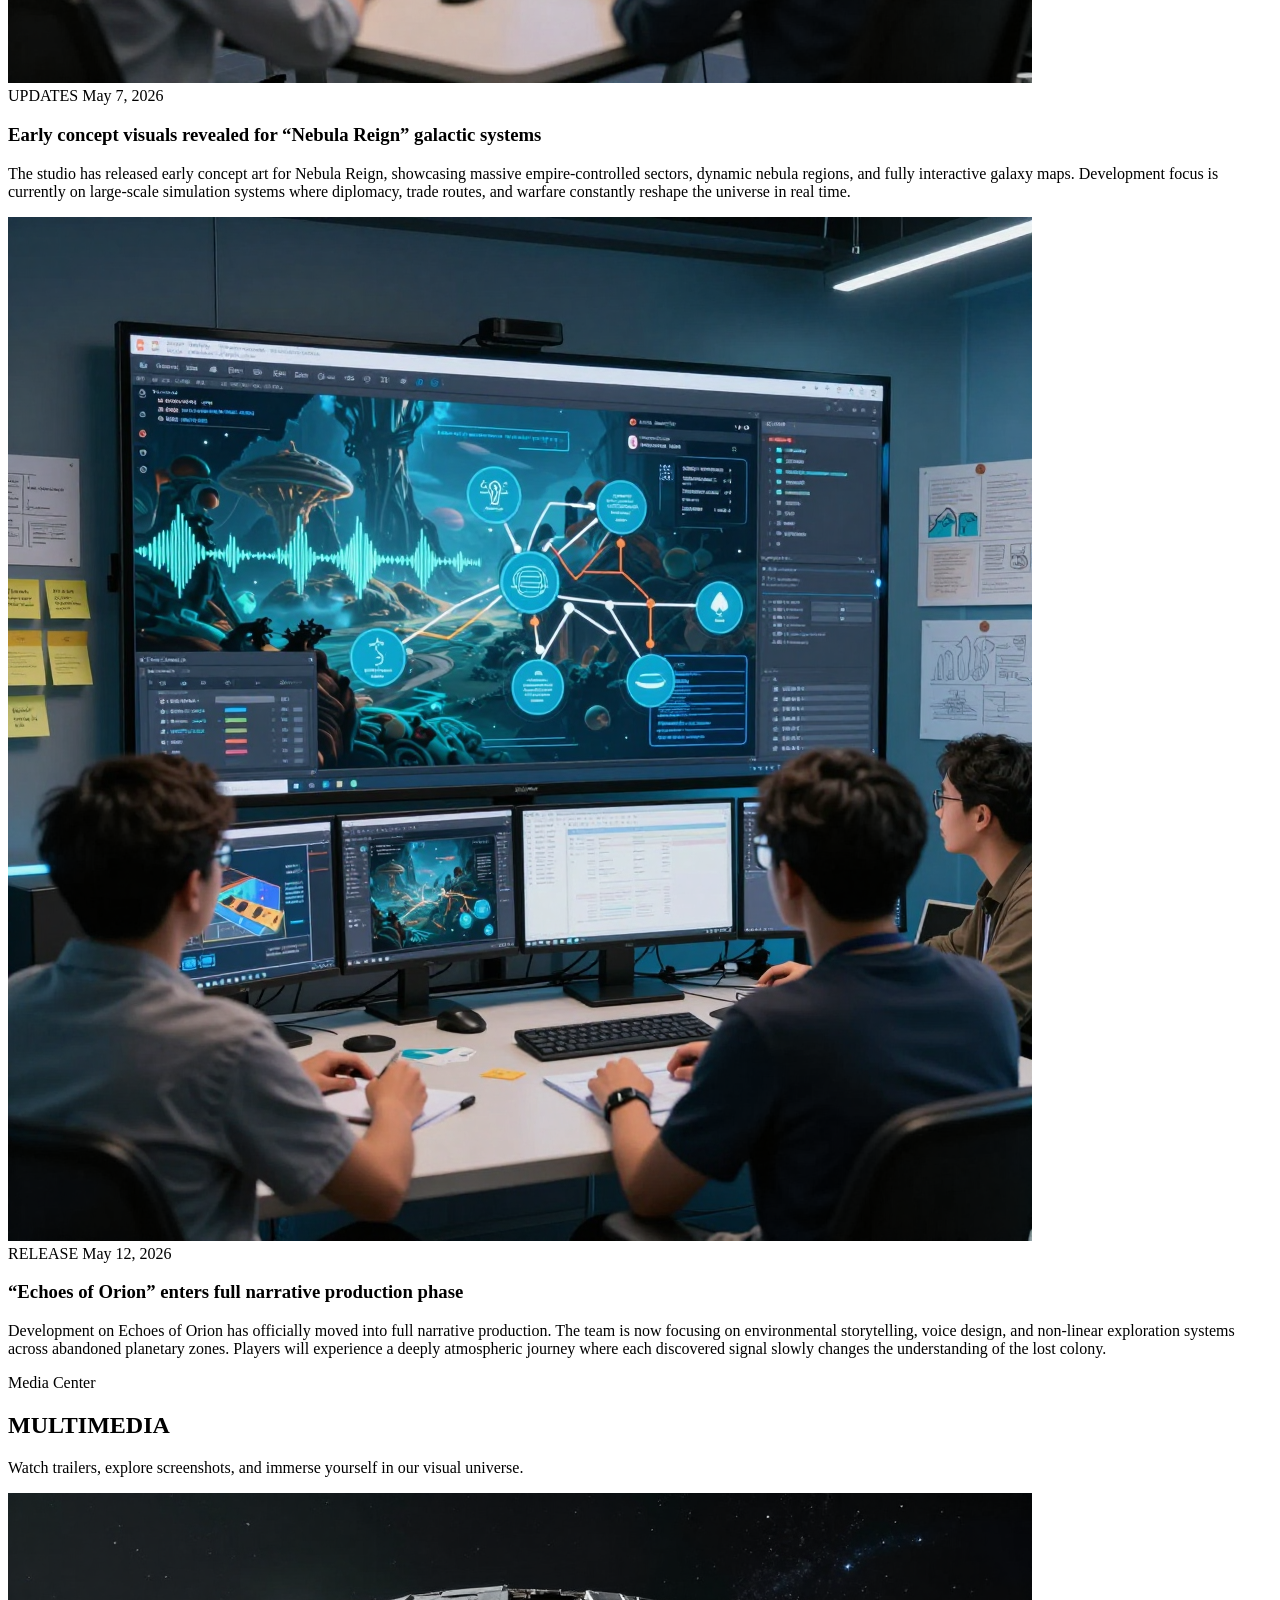
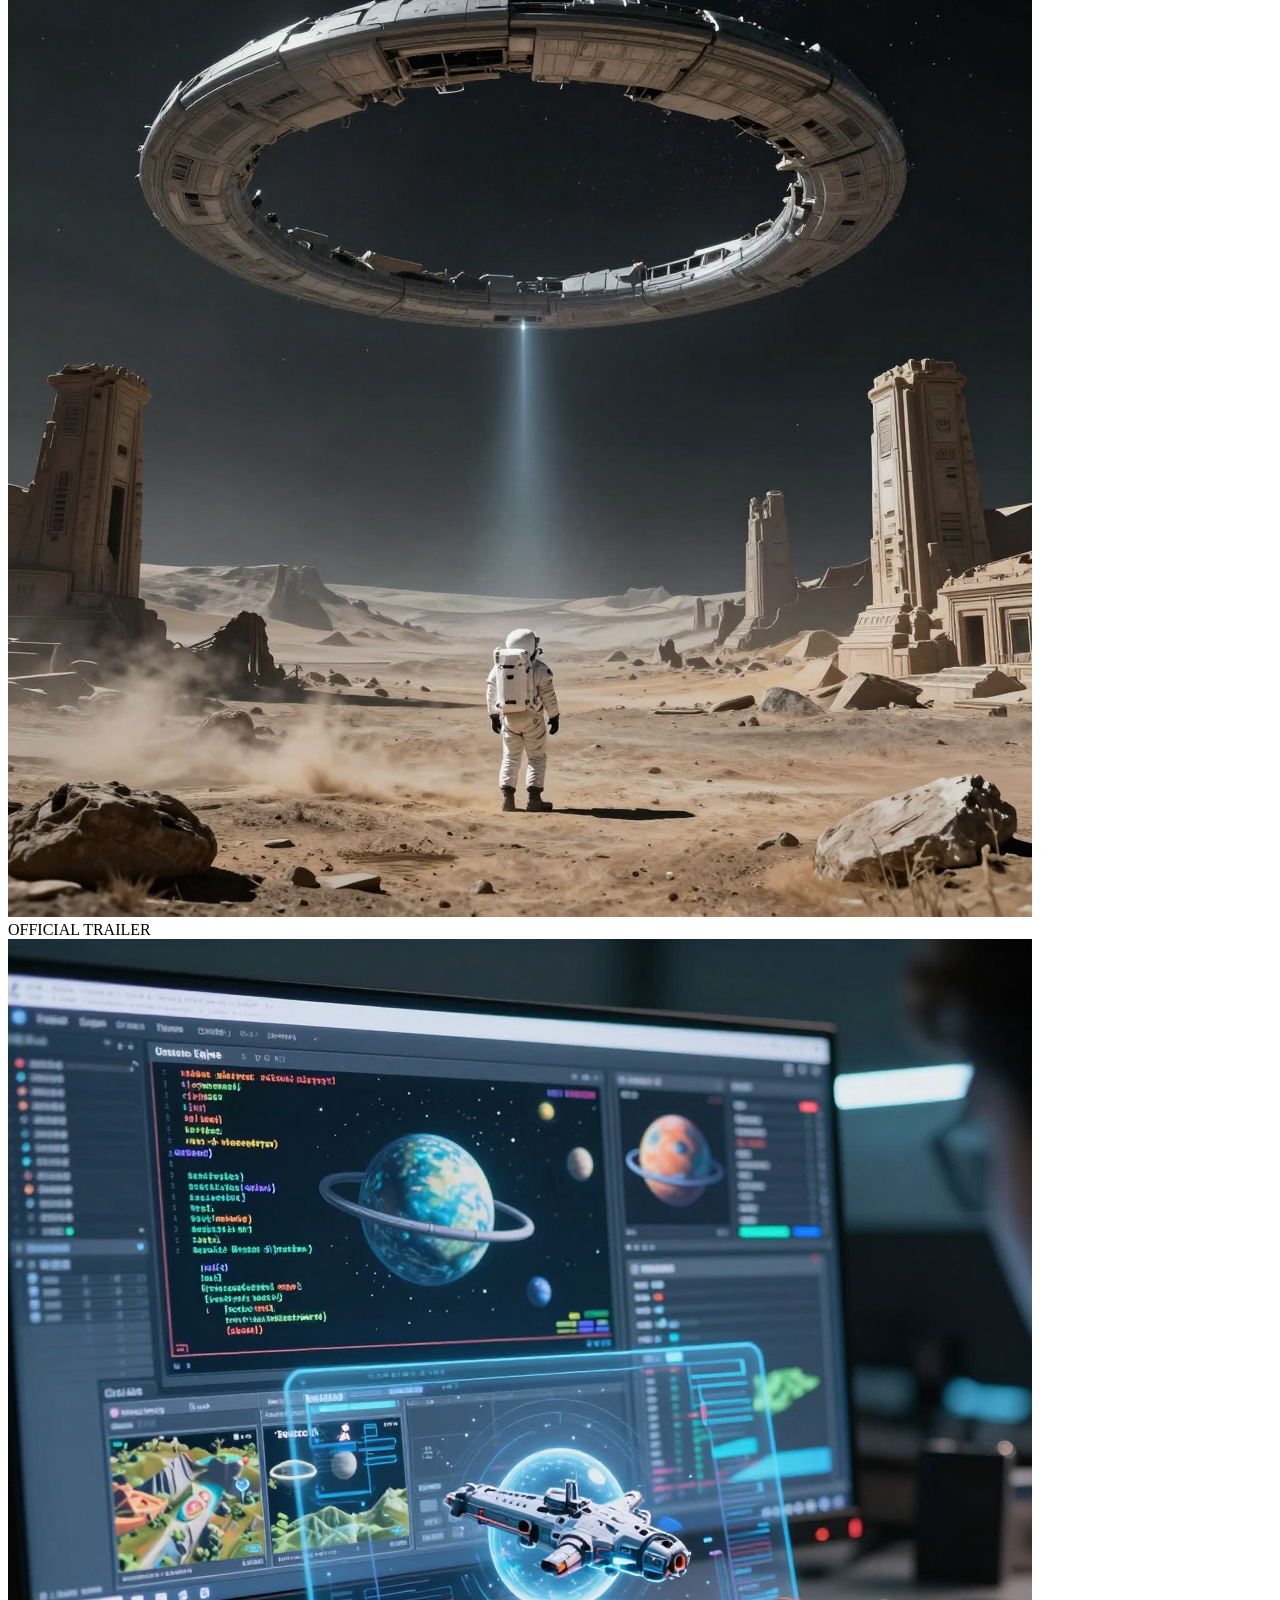
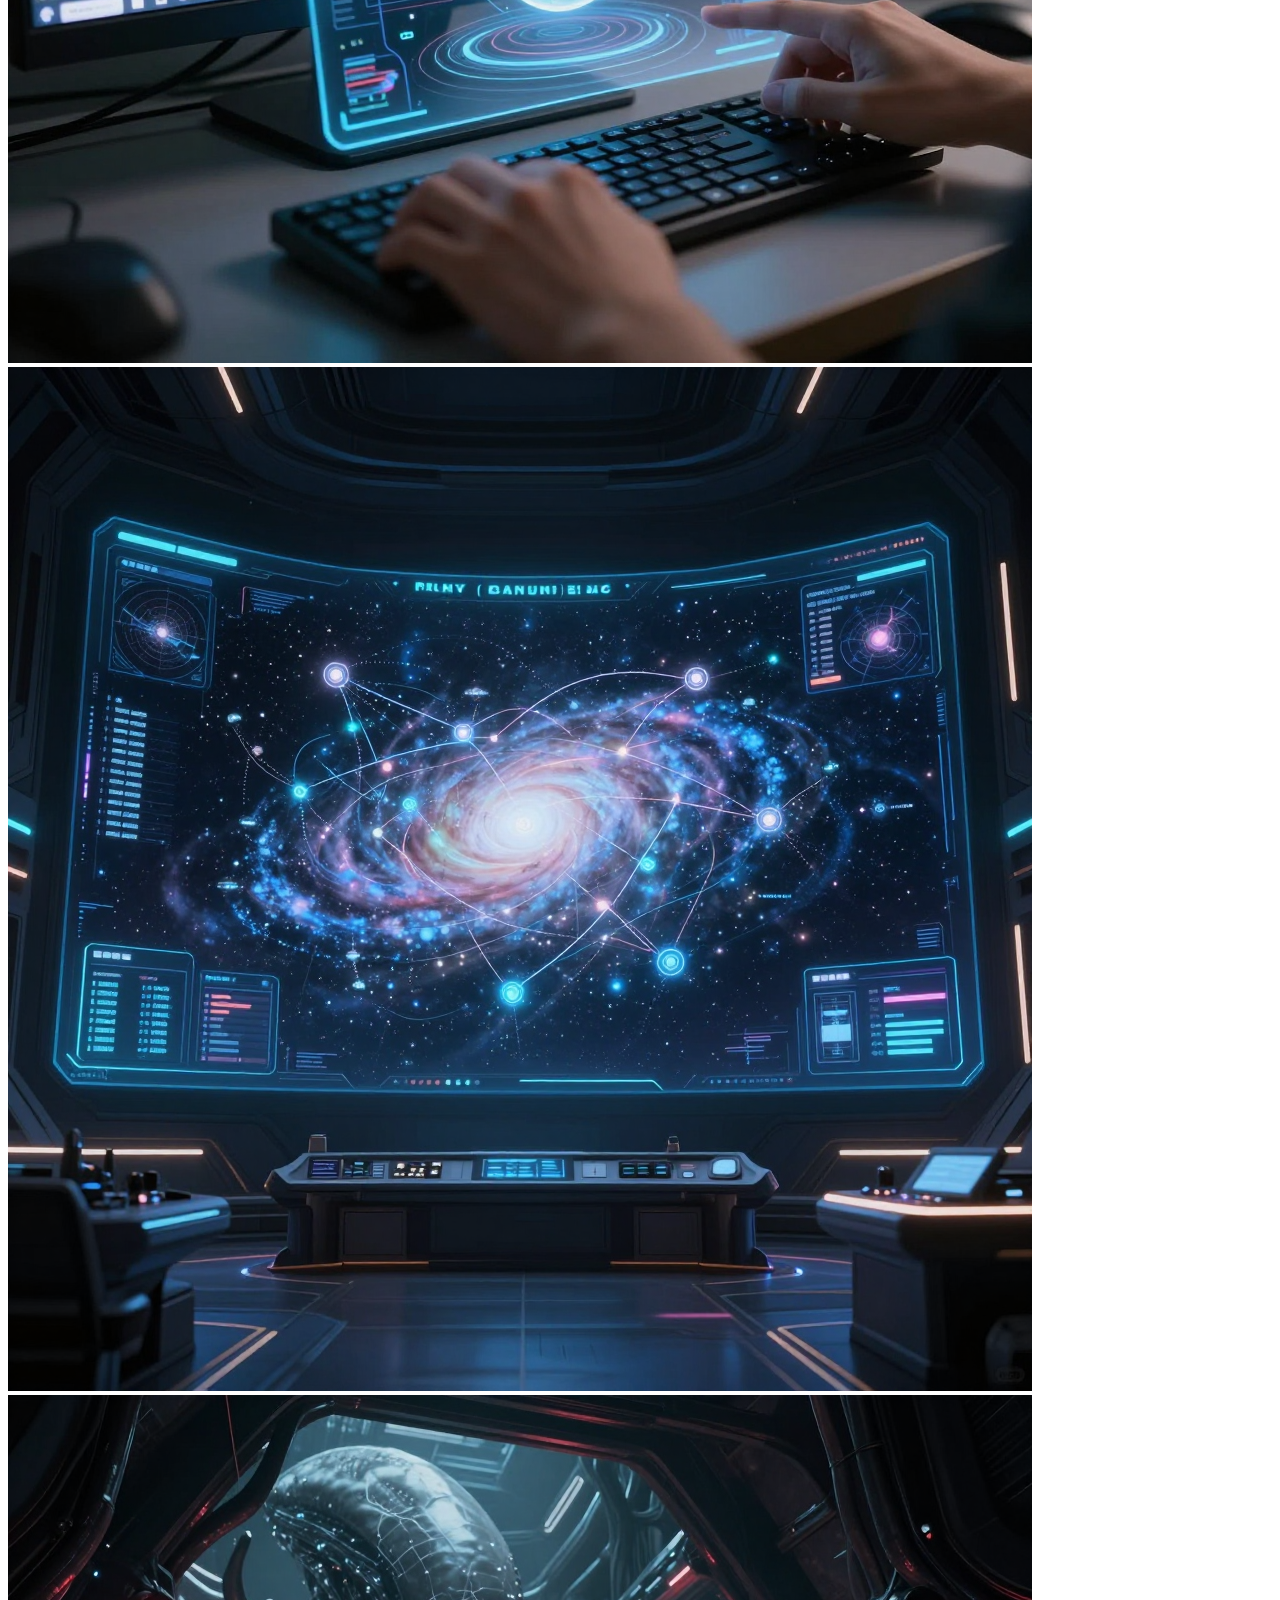
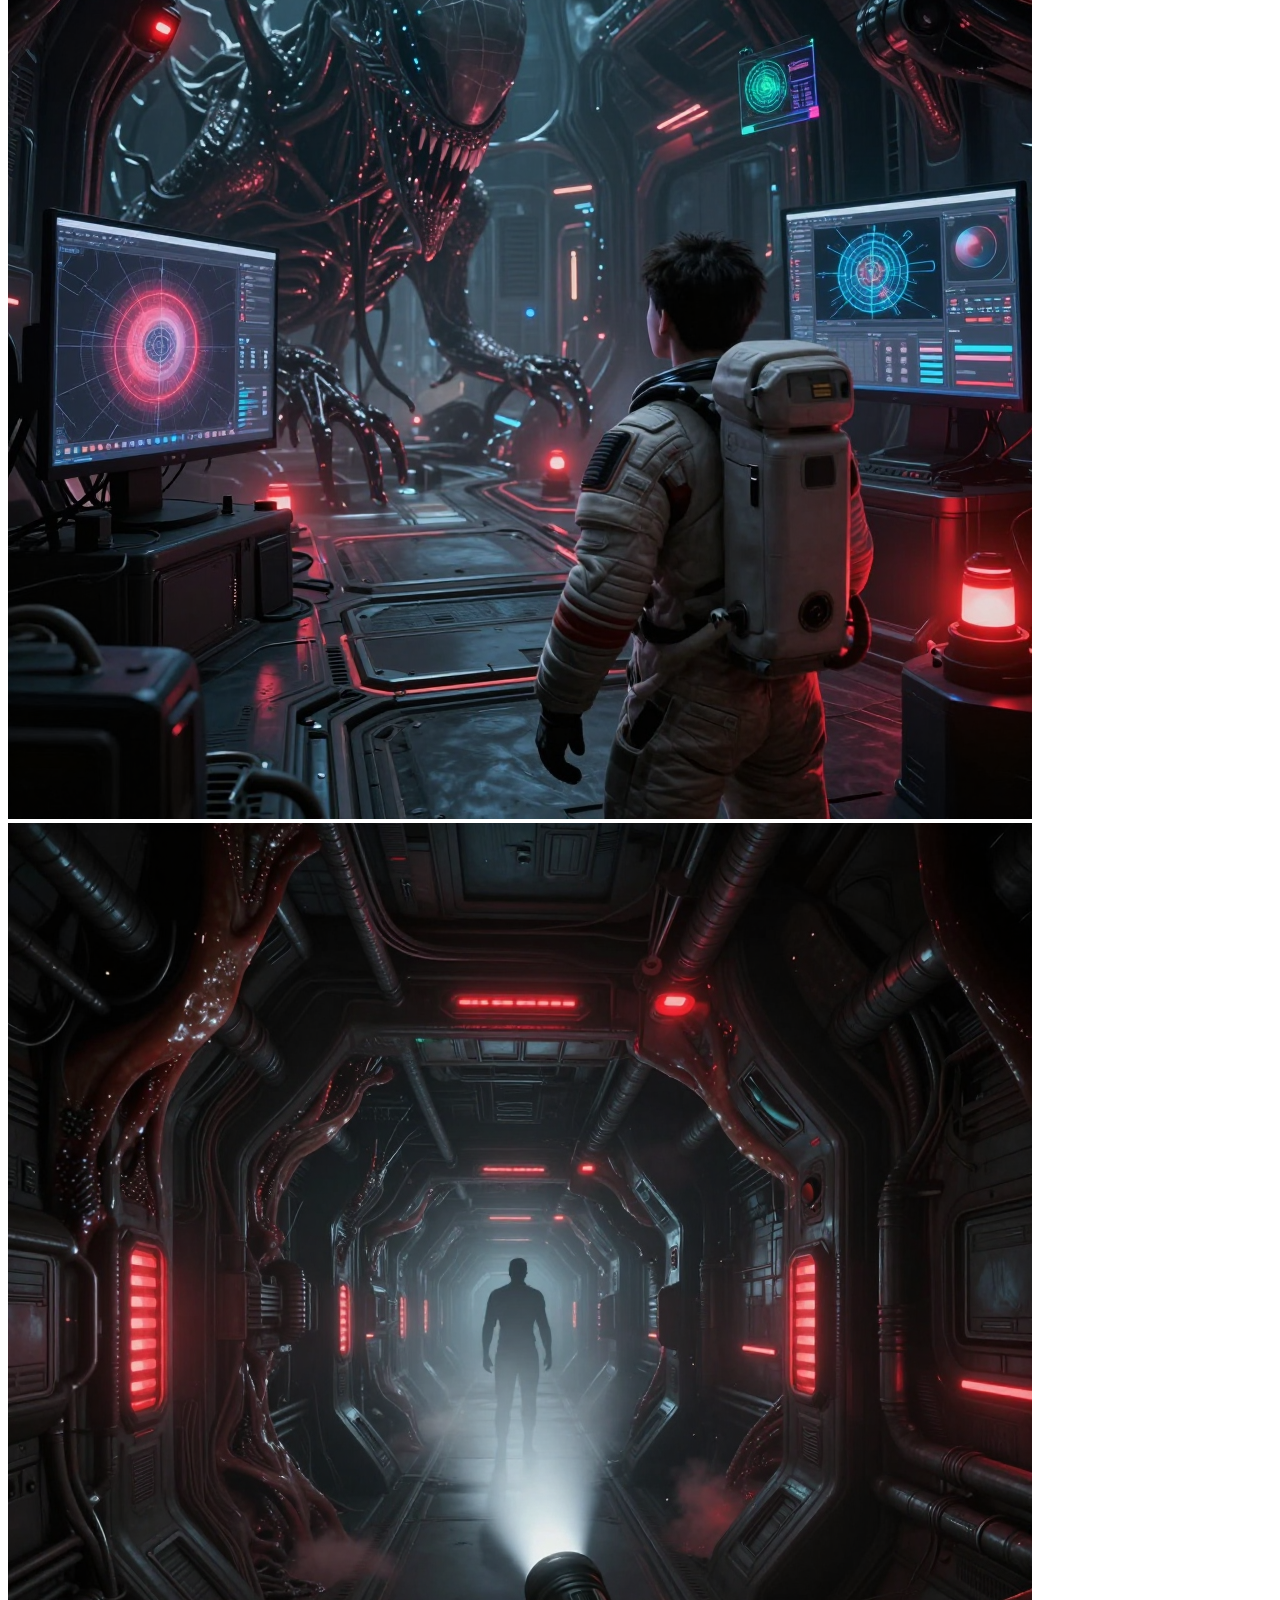
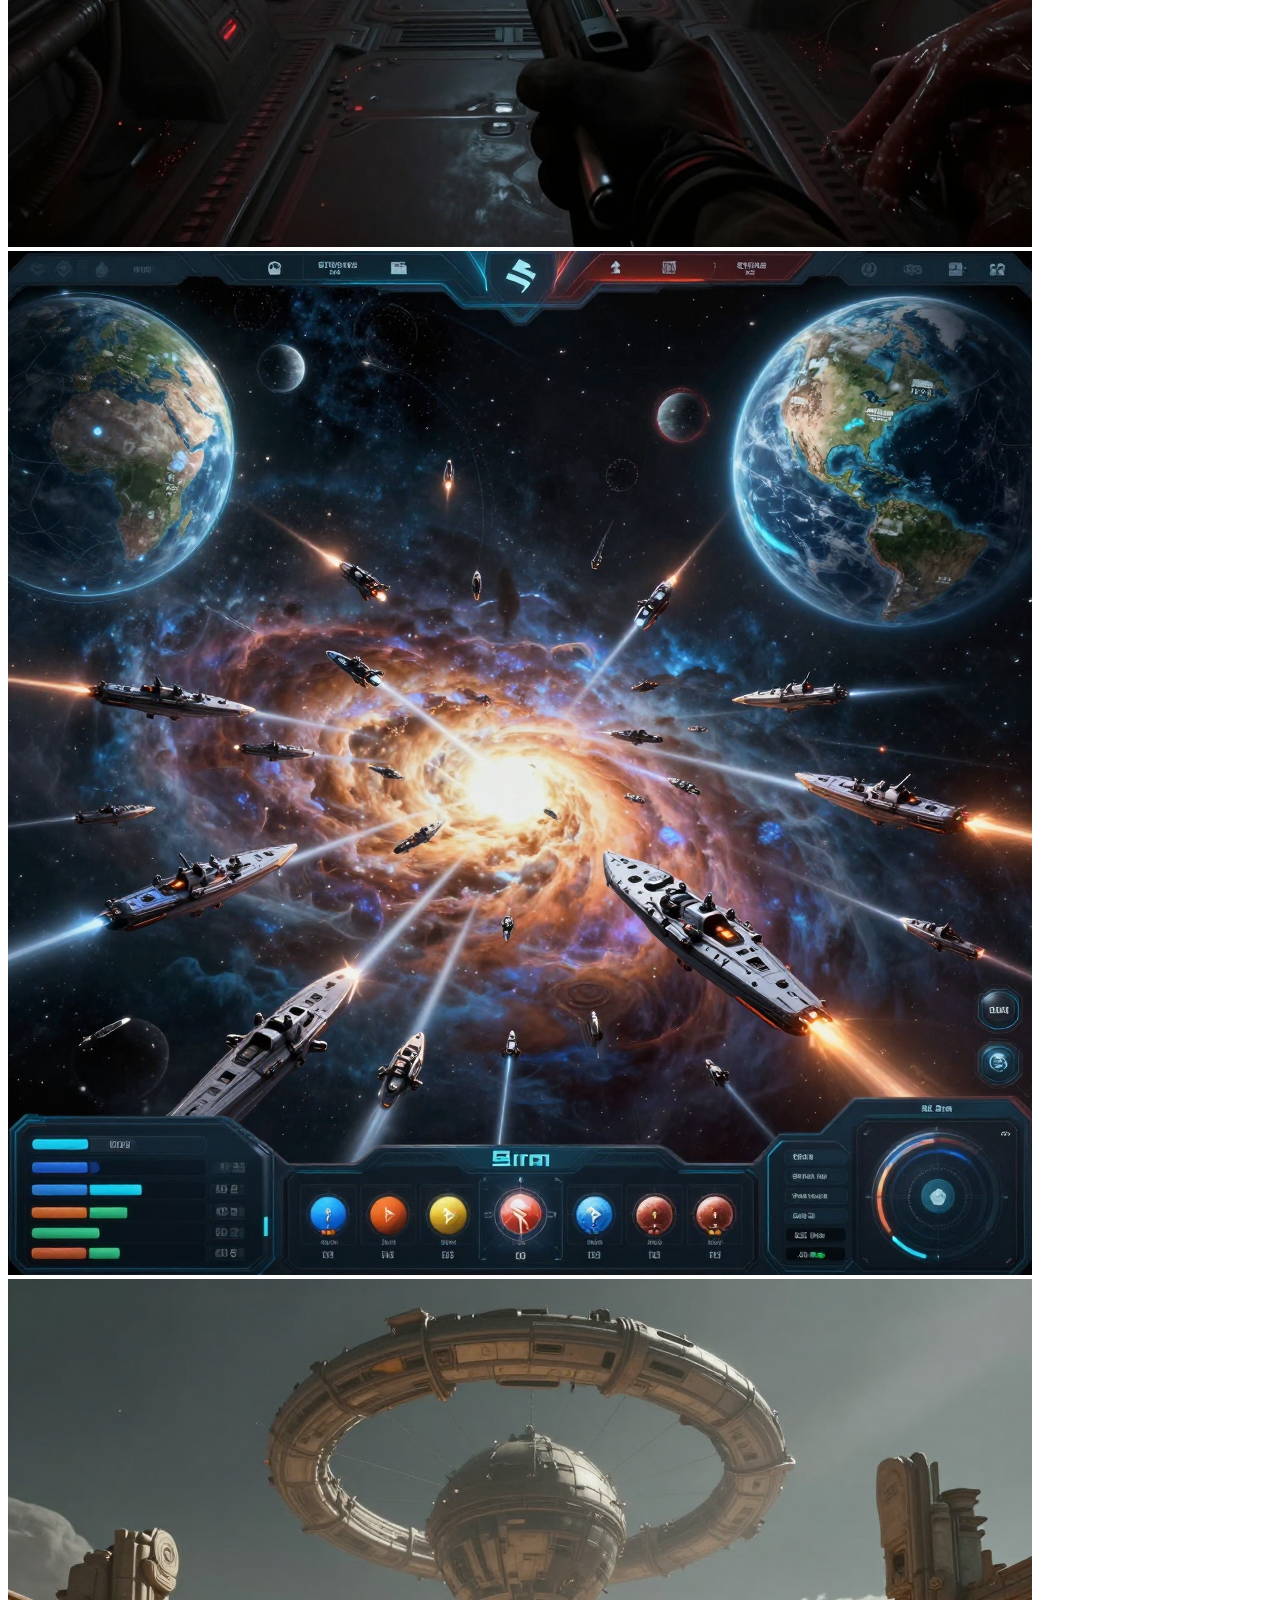
==== commit 86320e91: "Bug fix index.html" ====
--- a/index.html
+++ b/index.html
@@ -968,7 +968,7 @@
 
   <!-- ==================== SCRIPTS ==================== -->
   <script src="https://unpkg.com/lucide@latest"></script>
-  <script src="assets/js/main.js"></script>
+  <script src="../assets/js/main.js"></script>
   
 </body>
 </html>
